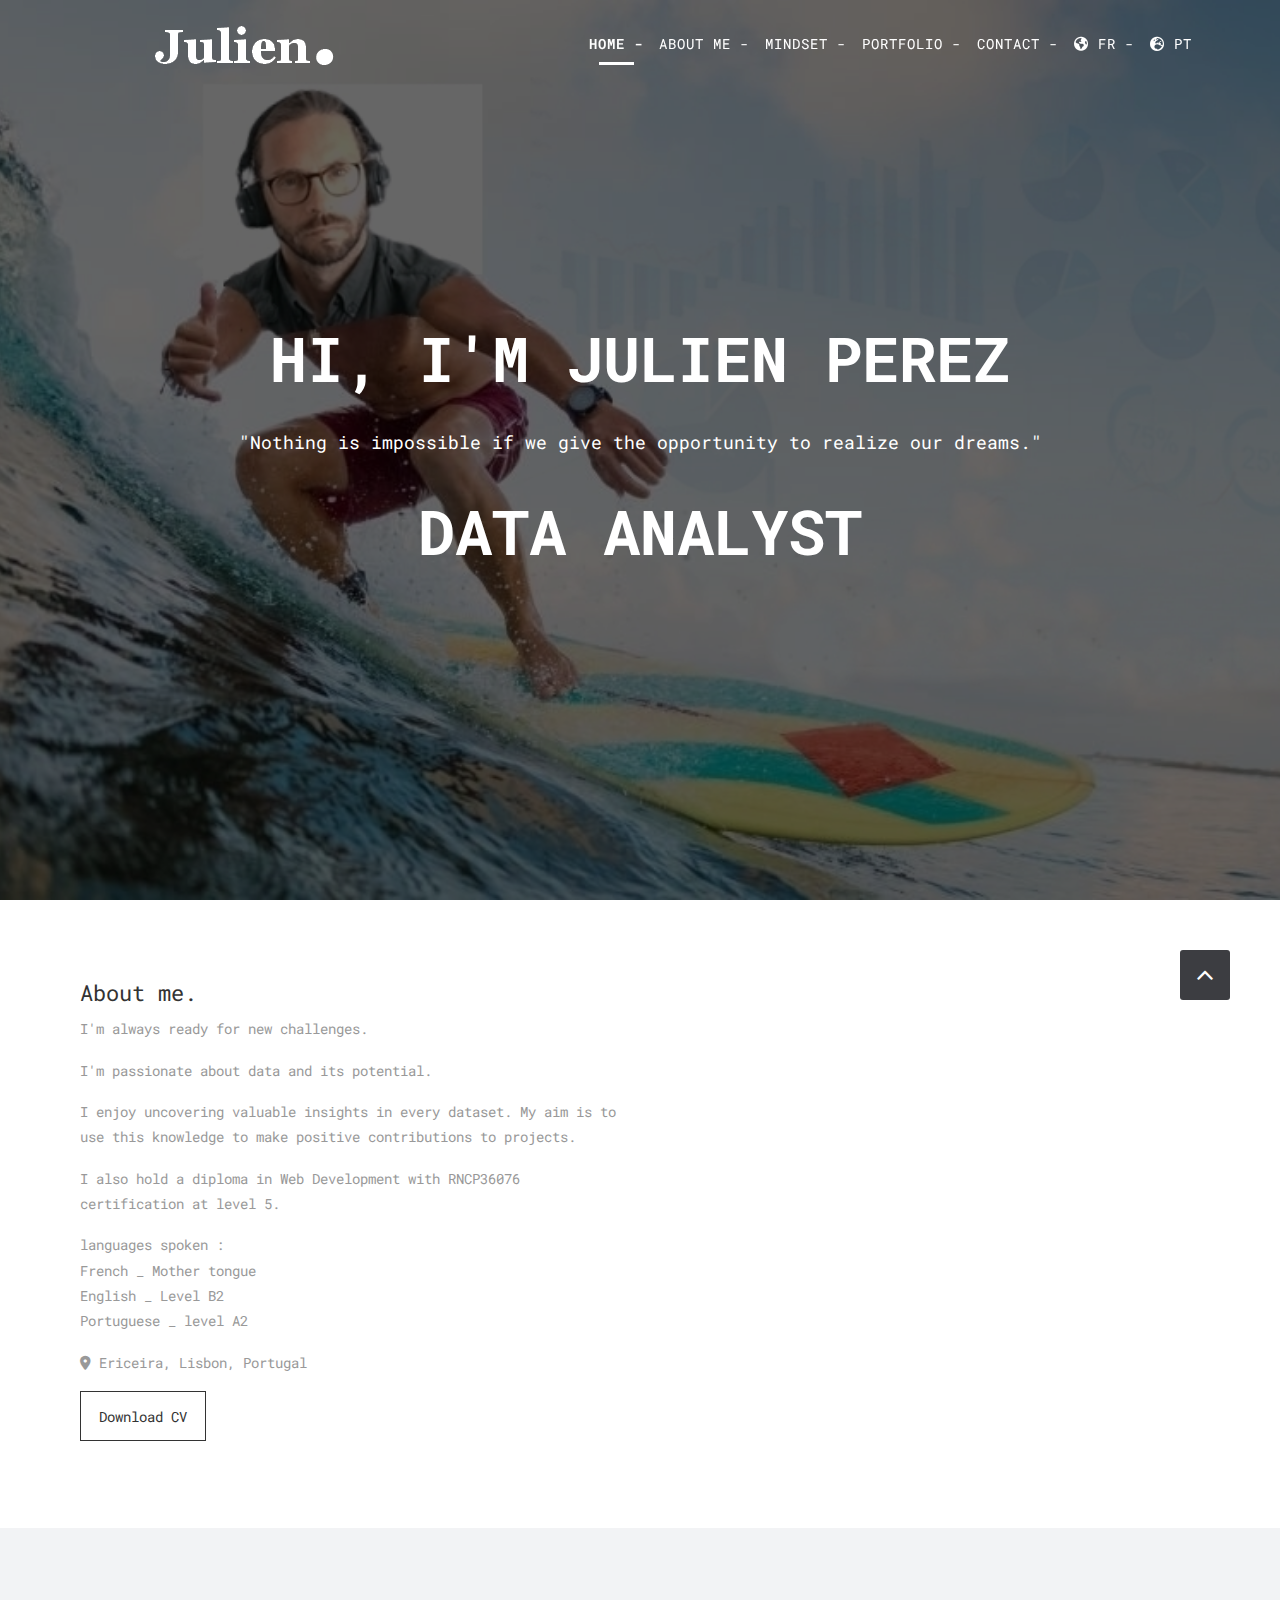
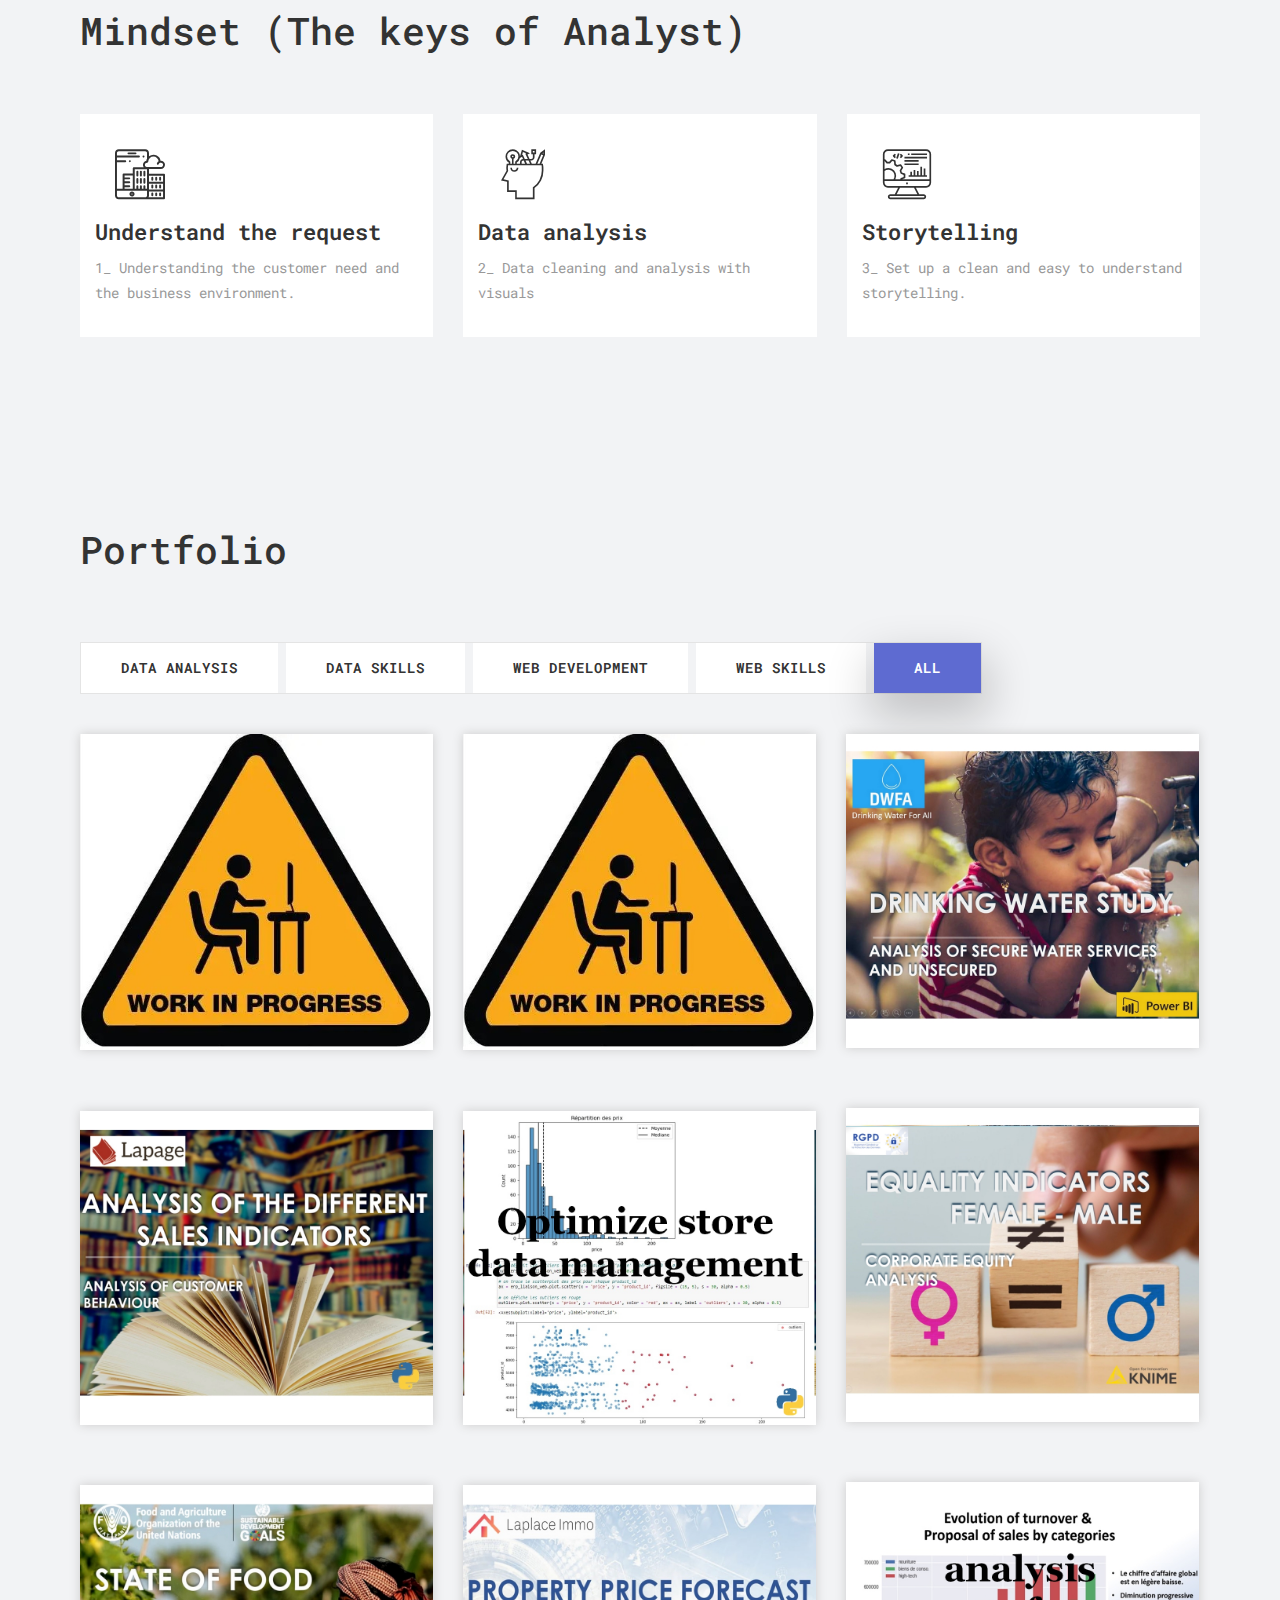
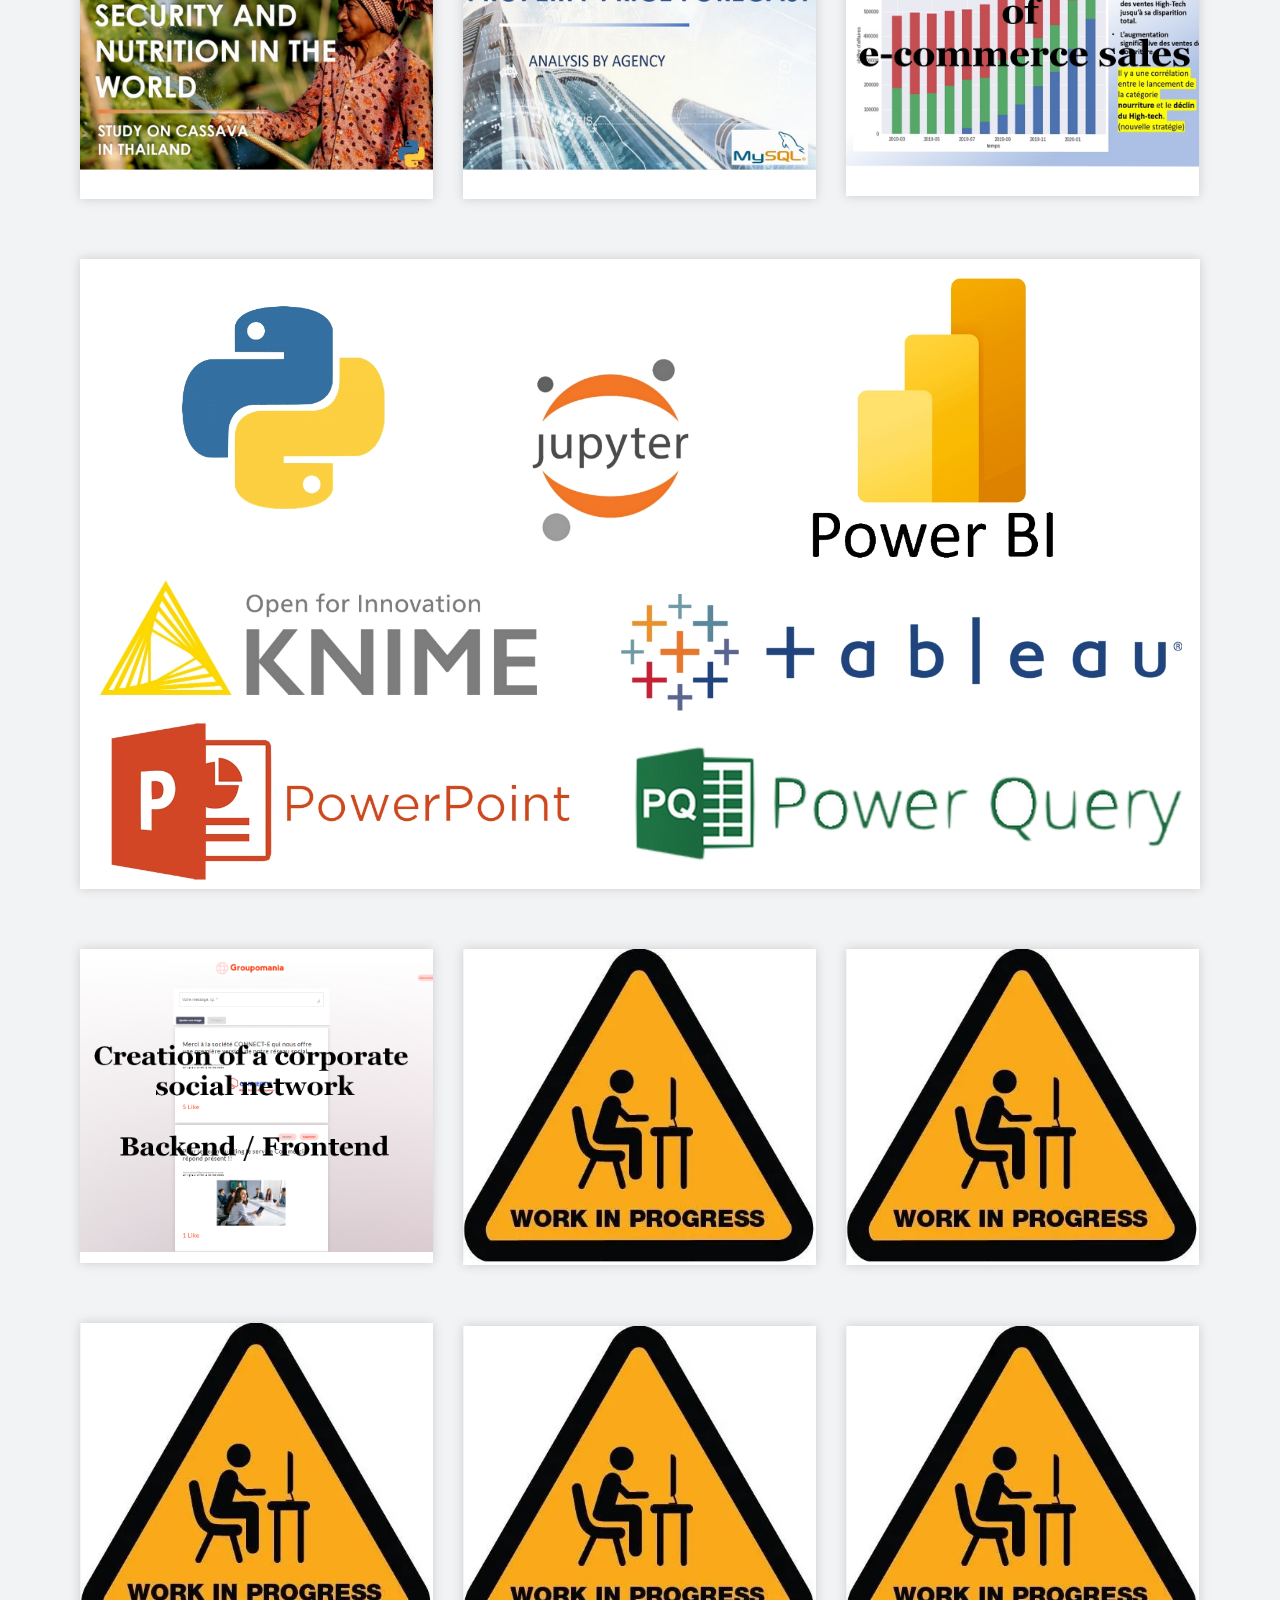
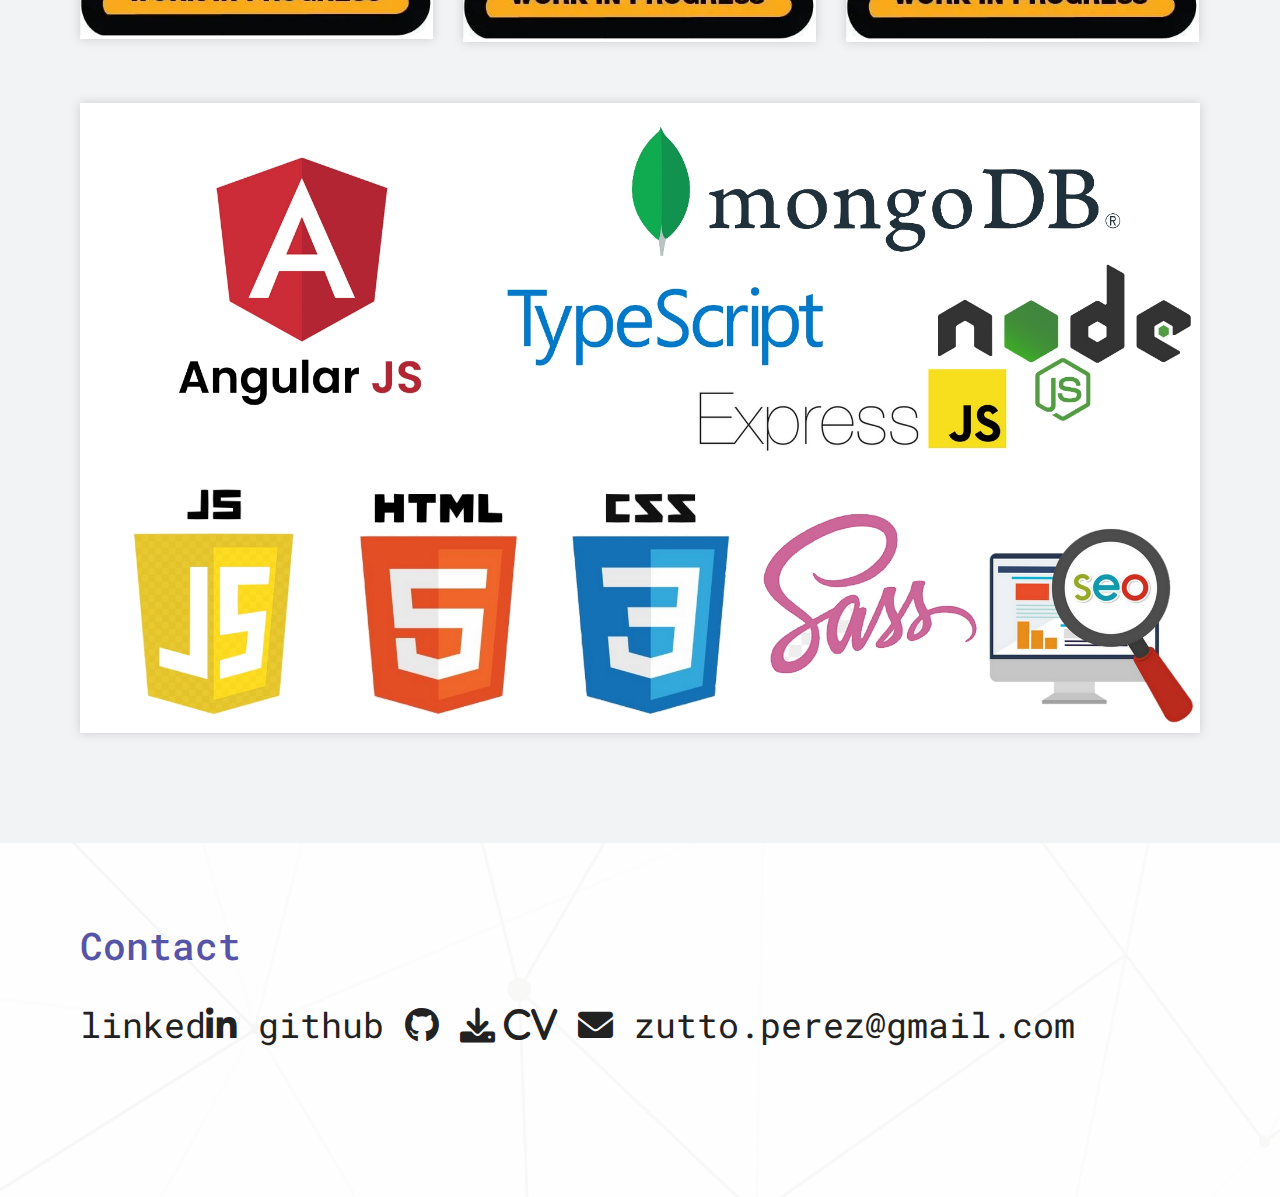
==== indexENG.html @ 844e8c1a "add commit" ====
<!DOCTYPE html>
<html lang="en">

    <!-- Basic -->
    <meta charset="utf-8">
    <meta http-equiv="X-UA-Compatible" content="IE=edge">   
   
    <!-- Mobile Metas -->
    <meta name="viewport" content="width=device-width, minimum-scale=1.0, maximum-scale=1.0, user-scalable=no">
 
     <!-- Site Metas -->
    <title>Julien Perez</title>  
    <meta name="keywords" content="">
    <meta name="description" content="">
    <meta name="author" content="">

    <!-- Site Icons -->
    <link rel="shortcut icon" href="images/favicon.jpg" type="image/x-icon" />
    <link rel="apple-touch-icon" href="images/apple-touch-icon.png">
	    <!---Font Awesome--->
		<link
		rel="stylesheet"
		href="https://cdnjs.cloudflare.com/ajax/libs/font-awesome/6.0.0/css/all.min.css"
	  />

    <!-- Bootstrap CSS -->
    <link rel="stylesheet" href="css/bootstrap.min.css">
    <!-- Site CSS -->
    <link rel="stylesheet" href="style.css">
    <!-- Responsive CSS -->
    <link rel="stylesheet" href="css/responsive.css">
    <!-- Custom CSS -->
    <link rel="stylesheet" href="css/custom.css">
	<script src="js/modernizr.js"></script> <!-- Modernizr -->

    <!--[if lt IE 9]>
      <script src="https://oss.maxcdn.com/libs/html5shiv/3.7.0/html5shiv.js"></script>
      <script src="https://oss.maxcdn.com/libs/respond.js/1.4.2/respond.min.js"></script>
    <![endif]-->

</head>
<body id="page-top" class="politics_version">

    <!-- LOADER -->
    <div id="preloader">
        <div id="main-ld">
			<div id="loader"></div>  
		</div>
    </div><!-- end loader -->
    <!-- END LOADER -->
	
    <!-- Navigation -->
    <nav class="navbar navbar-expand-lg navbar-dark fixed-top" id="mainNav">
      <div class="container">
        <a class="navbar-brand js-scroll-trigger" href="#page-top">
			<img class="img-fluid" src="images/logo.png" alt="" />
		</a>
        <button class="navbar-toggler navbar-toggler-right" type="button" data-toggle="collapse" data-target="#navbarResponsive" aria-controls="navbarResponsive" aria-expanded="false" aria-label="Toggle navigation">
          Menu
          <i class="fa fa-bars"></i>
        </button>
        <div class="collapse navbar-collapse" id="navbarResponsive">
          <ul class="navbar-nav text-uppercase ml-auto">
            <li class="nav-item">
              <a class="nav-link js-scroll-trigger active" href="#home">Home - </a>
            </li>
            <li class="nav-item">
              <a class="nav-link js-scroll-trigger" href="#about">About me - </a>
            </li>
            <li class="nav-item">
              <a class="nav-link js-scroll-trigger" href="#services">Mindset - </a>
            </li>
            <li class="nav-item">
              <a class="nav-link js-scroll-trigger" href="#portfolio">Portfolio - </a>
            </li>
			<li class="nav-item">
              <a class="nav-link js-scroll-trigger" href="#contact">Contact - </a>
            </li>
			<li class="nav-item">
				<a class="nav-link js-scroll-trigger" href="index.html"><i class="fa-solid fa-earth-americas"></i> FR - </a>
			  </li>
			  <li class="nav-item">
				<a class="nav-link js-scroll-trigger" href="indexPT.html"><i class="fa-solid fa-earth-europe"></i> PT</a>
			  </li>
          </ul>
        </div>
      </div>
    </nav>
	
	<section id="home" class="main-banner parallaxie" style="background: url('uploads/hero-bgc.jpg')">
		<div class="heading">
			<h1>hi, i'm Julien Perez</h1>
			<p>"Nothing is impossible if we give the opportunity to realize our dreams."</p>
			<h1>
				<span>Data analyst </span>
				</span>
			</h1>
		</div>
	</section>

    <div id="about" class="section wb">
        <div class="container">
            <div class="row">
                <div class="col-md-6">
                    <div class="message-box">                        
                        <h2>About me.</h2>
                        <p> I'm always ready for new challenges. </p>
						<p>I'm passionate about data and its potential. </p>I enjoy uncovering valuable insights in every dataset. My aim is to use this knowledge to make positive contributions to projects.<p>
							<p>I also hold a diploma in Web Development with RNCP36076 certification at level 5.</p>
						
							<ul>
								<li>languages spoken : </li>
								<li>French  _ Mother tongue</li>
								<li>English   _ Level B2</li>
								<li>Portuguese _ level A2</li>
								<p>
								<li>
									<i class="fas fa-map-marker-alt"></i> Ericeira, Lisbon, Portugal</li></p>
							</ul>
								</p>

                        <a href="#" class="sim-btn btn-hover-new" data-text="Download CV"><span>Download CV</span></a>
                    </div><!-- end messagebox -->
                </div><!-- end col -->

                <div class="col-md-6">
                    <div class="right-box-pro wow fadeIn">
                        <img src="uploads/wl5.jpg" alt="" class="img-fluid img-rounded">
                    </div><!-- end media -->
                </div><!-- end col -->
            </div><!-- end row -->
        </div><!-- end container -->
    </div><!-- end section -->
	
    <div id="services" class="section lb">
        <div class="container">
            <div class="section-title text-left">
                <h3>Mindset (The keys of Analyst)</h3>
               <!--  <p>1_ Understand the customer need, 2_  Analyze the data, 3_ Creat a simple storytelling understanding.</p>-->
            </div><!-- end title -->

            <div class="row">
				<div class="col-md-4">
                    <div class="services-inner-box">
						<div class="ser-icon">
							<i class="flaticon-development"></i>
						</div>
						<h2>Understand the request</h2>
						<p>1_ Understanding the customer need and the business environment.</p>
					</div>
                </div><!-- end col -->
                <div class="col-md-4">
                    <div class="services-inner-box">
						<div class="ser-icon">
							<i class="flaticon-idea-1"></i>
						</div>
						<h2>Data analysis</h2>
						<p>2_ Data cleaning and analysis with visuals</p>
					</div>
                </div><!-- end col -->
				<div class="col-md-4">
                    <div class="services-inner-box">
						<div class="ser-icon">
							<i class="flaticon-seo"></i>
						</div>
						<h2>Storytelling</h2>
						<p>3_ Set up a clean and easy to understand storytelling.</p>
					</div>
                </div><!-- end col -->
            </div><!-- end row -->
        </div><!-- end container -->
    </div><!-- end section -->

    	<div id="portfolio" class="section lb">
		<div class="container">
			<div class="section-title text-left">
                <h3>Portfolio</h3>
                <!--<p>I present you my projects.</p>-->
            </div><!-- end title -->
			
			<div class="gallery-menu row">
				<div class="col-md-12">
					<div class="button-group filter-button-group text-left">
						<button  data-filter=".gal_a">Data analysis</button>
						<button clas data-filter=".gal_as">Data Skills</button>
						<button data-filter=".gal_b">Web Development</button>
						<button data-filter=".gal_bs">Web Skills</button>
						<button class="active"data-filter="*">All</button>
					</div>
				</div>
			</div>
			
			<div class="gallery-list row">
				<div class="col-md-4 col-sm-6 gallery-grid gal_a">
					<div class="gallery-single fix">
						<img src="uploads/work_in_progress.jpg" class="img-fluid" alt="Image">
						<div class="img-overlay">
							<a href="uploads/work_in_progress.jpg" target="_blank"></a>
						</div>
					</div>
				</div>
				<div class="col-md-4 col-sm-6 gallery-grid gal_a">
					<div class="gallery-single fix">
						<img src="uploads/work_in_progress.jpg" class="img-fluid" alt="Image">
						<div class="img-overlay">
							<a href="uploads/work_in_progress.jpg" target="_blank"></a>
						</div>
					</div>
				</div>
				<div class="col-md-4 col-sm-6 gallery-grid gal_a">
					<div class="gallery-single fix">
						<a href="https://github.com/zuttokan/POWER_BI_DWFA" target="_blank">
							<img src="uploads/gallery_img-01.jpg" class="img-fluid" alt="Image">
						<div class="img-overlay">
						</div>
					</a>
					</div>
				</div>
				
				<div class="col-md-4 col-sm-6 gallery-grid gal_a">
					<div class="gallery-single fix">
						<a href="https://github.com/zuttokan/Data_KNIME" target="_blank">
							<img src="uploads/gallery_img-02.jpg" class="img-fluid" alt="Image">
						<div class="img-overlay">
						</div>
					</a>
					</div>
				</div>
				
				<div class="col-md-4 col-sm-6 gallery-grid gal_a">
					<div class="gallery-single fix">
						<a href="https://github.com/zuttokan/Data_Lapage" target="_blank">
							<img src="uploads/gallery_img-03.jpg" class="img-fluid" alt="Image">
						<div class="img-overlay">
						</div>
					</a>
					</div>
				</div>
				
				<div class="col-md-4 col-sm-6 gallery-grid gal_a">
					<div class="gallery-single fix">
						<a href="https://github.com/zuttokan/Data_bottleneck" target="_blank">
						<img src="uploads/gallery_img-04.jpg" class="img-fluid" alt="Image">
						<div class="img-overlay">
							</div>
						</a>
					</div>
				</div>
				
				<div class="col-md-4 col-sm-6 gallery-grid gal_a">
					<div class="gallery-single fix">
						<a href="https://github.com/zuttokan?tab=repositories" target="_blank">
						<img src="uploads/gallery_img-07.jpg" class="img-fluid" alt="Image">
						<div class="img-overlay">
						</div></a>
					</div>
				</div>
				
				<div class="col-md-4 col-sm-6 gallery-grid gal_a">
					<div class="gallery-single fix">
						<a href="https://github.com/zuttokan/Data_FAO" target="_blank">
						<img src="uploads/gallery_img-05.jpg" class="img-fluid" alt="Image">
						<div class="img-overlay">
						</div></a>
					</div>
				</div>
								<div class="col-md-4 col-sm-6 gallery-grid gal_a">
					<div class="gallery-single fix">
						<a href="https://github.com/zuttokan/SQL_Immobiliers" target="_blank">
						<img src="uploads/gallery_img-06.jpg" class="img-fluid" alt="Image">
						<div class="img-overlay">
							</div>
						</a>
					</div>
				</div>
				<!-- Datas kills -->
				<div class=" gallery-grid gal_as">
					<div class="gallery-single fix">
						<img src="uploads/test logos.jpg" class="img-fluid" alt="Image">
					</div>
				</div>

                 <!-- Web Dev  -->
				<div class="col-md-4 col-sm-6 gallery-grid gal_b">
					<div class="gallery-single fix">
						<a href="https://github.com/zuttokan/Backend_Frontend_Groupomania" target="_blank">
						<img src="uploads/dev6img.png" class="img-fluid" alt="Image">
						<div class="img-overlay">
						</div></a>
					</div>
				</div>
				<div class="col-md-4 col-sm-6 gallery-grid gal_b">
					<div class="gallery-single fix">
						<a href="https://github.com/zuttokan/Backend_Frontend_Groupomania" target="_blank">
						<img src="uploads/work_in_progress.jpg" class="img-fluid" alt="Image">
						<div class="img-overlay">
						</div></a>
					</div>
				</div>
				<div class="col-md-4 col-sm-6 gallery-grid gal_b">
					<div class="gallery-single fix">
						<a href="uploads/work_in_progress.jpg" target="_blank">
						<img src="uploads/work_in_progress.jpg" class="img-fluid" alt="Image">
						<div class="img-overlay">
						</div></a>
					</div>
				</div>
				<div class="col-md-4 col-sm-6 gallery-grid gal_b">
					<div class="gallery-single fix">
						<a href="uploads/work_in_progress.jpg" target="_blank">
						<img src="uploads/work_in_progress.jpg" class="img-fluid" alt="Image">
						<div class="img-overlay">

						</div></a>
					</div>
				</div>
				<div class="col-md-4 col-sm-6 gallery-grid gal_b">
					<div class="gallery-single fix">
						<a href="uploads/work_in_progress.jpg" target="_blank">
						<img src="uploads/work_in_progress.jpg" class="img-fluid" alt="Image">
						<div class="img-overlay">
						</div></a>
					</div>
				</div>
				<div class="col-md-4 col-sm-6 gallery-grid gal_b">
					<div class="gallery-single fix">
						<a href="uploads/work_in_progress.jpg" target="_blank">
						<img src="uploads/work_in_progress.jpg" class="img-fluid" alt="Image">
						<div class="img-overlay">
						</div></a>
					</div>
				</div>
				<!-- Datas kills -->
				<div class="gallery-grid gal_bs">
					<div class="gallery-single fix">
						<img src="uploads/test logos web.jpg" class="img-fluid" alt="Image">
					</div>
				</div>
			</div>
			</div>
		</div>
	</div>

    <div id="contact" class="section db">
        <div class="container">
            <div class="section-title text-left">
                <h3>Contact</h3>
				<div class="link_contact">
                <a href="https://www.linkedin.com/in/julien-perez-06a34a9a/" target="_blank">linked<i class="fa-brands fa-linkedin"> </i>
						<a href="https://github.com/zuttokan?tab=repositories" target="_blank">github <i class="fa-brands fa-github"></i></a>
						<a href="#">	
						<i class="fa-solid fa-download"> CV    </i></a>
						<a href="mailto:zutto.perez@gmail.com" target="_blank"><i class="fa-solid fa-envelope"></i> zutto.perez@gmail.com</a>
						
					</div>
            </div><!-- end title -->
        </div><!-- end container -->
    </div><!-- end section -->

    

    <a href="#" id="scroll-to-top" class="dmtop global-radius"><i class="fa fa-angle-up"></i></a>

    <!-- ALL JS FILES -->
    <script src="js/all.js"></script>
	<!-- Camera Slider -->
	<script src="js/jquery.mobile.customized.min.js"></script>
	<script src="js/jquery.easing.1.3.js"></script> 
	<script src="js/parallaxie.js"></script>
	<script src="js/headline.js"></script>
	<!-- Contact form JavaScript -->
    <script src="js/jqBootstrapValidation.js"></script>
    <script src="js/contact_me.js"></script>
    <!-- ALL PLUGINS -->
    <script src="js/custom.js"></script>
    <script src="js/jquery.vide.js"></script>

</body>
</html>
---- style.css ----
/*------------------------------------------------------------------
    Version: 1.0
-------------------------------------------------------------------*/

/*------------------------------------------------------------------
    IMPORT FONTS
-------------------------------------------------------------------*/

@import url('https://fonts.googleapis.com/css?family=Roboto+Mono:300,400,500,700');

/*------------------------------------------------------------------
    IMPORT FILES
-------------------------------------------------------------------*/

@import url(css/animate.css);
@import url(css/camera.css);
@import url(css/flaticon.css);
@import url(css/prettyPhoto.css);
@import url(css/owl.carousel.css);
@import url(css/font-awesome.min.css);

/*------------------------------------------------------------------
    SKELETON
-------------------------------------------------------------------*/

body {
    color: #999999;
    font-size: 14px;
    font-family: 'Roboto Mono', monospace;
    line-height: 1.80857;
}

html, body{
	height: 100%;
}

body.demos .section {
    background: url(images/bg.png) repeat top center #f2f3f5;
}

body.demos .section-title img {
    max-width: 280px;
    display: block;
    margin: 10px auto;
}

body.demos .service-widget h3 {
    border-bottom: 1px solid #ededed;
    font-size: 18px;
    padding: 20px 0;
    background-color: #ffffff;
}

body.demos .service-widget {
    margin: 0 0 30px;
    padding: 30px;
    background-color: #fff
}

body.demos .container-fluid {
    max-width: 1080px
}

a {
    color: #1f1f1f;
    text-decoration: none !important;
    outline: none !important;
    -webkit-transition: all .3s ease-in-out;
    -moz-transition: all .3s ease-in-out;
    -ms-transition: all .3s ease-in-out;
    -o-transition: all .3s ease-in-out;
    transition: all .3s ease-in-out;
}

h1,
h2,
h3,
h4,
h5,
h6 {
    letter-spacing: 0;
    font-weight: normal;
    position: relative;
    padding: 0 0 10px 0;
    font-weight: normal;
    line-height: 120% !important;
    color: #333333;
    margin: 0
}

h1 {
    font-size: 24px
}

h2 {
    font-size: 22px
}

h3 {
    font-size: 18px
}

h4 {
    font-size: 16px
}

h5 {
    font-size: 14px
}

h6 {
    font-size: 13px
}

h1 a,
h2 a,
h3 a,
h4 a,
h5 a,
h6 a {
    color: #212121;
    text-decoration: none!important;
    opacity: 1
}

h1 a:hover,
h2 a:hover,
h3 a:hover,
h4 a:hover,
h5 a:hover,
h6 a:hover {
    opacity: .8
}

a {
    color: #222222;
    text-decoration: none;
    outline: none;
}

a,
.btn {
    text-decoration: none !important;
    outline: none !important;
    -webkit-transition: all .3s ease-in-out;
    -moz-transition: all .3s ease-in-out;
    -ms-transition: all .3s ease-in-out;
    -o-transition: all .3s ease-in-out;
    transition: all .3s ease-in-out;
}

.btn-custom {
    margin-top: 20px;
    background-color: transparent !important;
    border: 2px solid #ddd;
    padding: 12px 40px;
    font-size: 16px;
}

.lead {
    font-size: 18px;
    line-height: 30px;
    color: #767676;
    margin: 0;
    padding: 0;
}

blockquote {
    margin: 20px 0 20px;
    padding: 30px;
}

ul, li, ol{
	margin: 0px;
	list-style: none;
	padding: 0px;
}


/*------------------------------------------------------------------
    WP CORE
-------------------------------------------------------------------*/

.first {
    clear: both
}

.last {
    margin-right: 0
}

.alignnone {
    margin: 5px 20px 20px 0;
}

.aligncenter,
div.aligncenter {
    display: block;
    margin: 5px auto 5px auto;
}

.alignright {
    float: right;
    margin: 10px 0 20px 20px;
}

.alignleft {
    float: left;
    margin: 10px 20px 20px 0;
}

a img.alignright {
    float: right;
    margin: 10px 0 20px 20px;
}

a img.alignnone {
    margin: 10px 20px 20px 0;
}

a img.alignleft {
    float: left;
    margin: 10px 20px 20px 0;
}

a img.aligncenter {
    display: block;
    margin-left: auto;
    margin-right: auto
}

.wp-caption {
    background: #fff;
    border: 1px solid #f0f0f0;
    max-width: 96%;
    /* Image does not overflow the content area */
    padding: 5px 3px 10px;
    text-align: center;
}

.wp-caption.alignnone {
    margin: 5px 20px 20px 0;
}

.wp-caption.alignleft {
    margin: 5px 20px 20px 0;
}

.wp-caption.alignright {
    margin: 5px 0 20px 20px;
}

.wp-caption img {
    border: 0 none;
    height: auto;
    margin: 0;
    max-width: 98.5%;
    padding: 0;
    width: auto;
}

.wp-caption p.wp-caption-text {
    font-size: 11px;
    line-height: 17px;
    margin: 0;
    padding: 0 4px 5px;
}


/* Text meant only for screen readers. */

.screen-reader-text {
    clip: rect(1px, 1px, 1px, 1px);
    position: absolute !important;
    height: 1px;
    width: 1px;
    overflow: hidden;
}

.screen-reader-text:focus {
    background-color: #f1f1f1;
    border-radius: 3px;
    box-shadow: 0 0 2px 2px rgba(0, 0, 0, 0.6);
    clip: auto !important;
    color: #21759b;
    display: block;
    font-size: 14px;
    font-size: 0.875rem;
    font-weight: bold;
    height: auto;
    left: 5px;
    line-height: normal;
    padding: 15px 23px 14px;
    text-decoration: none;
    top: 5px;
    width: auto;
    z-index: 100000;
    /* Above WP toolbar. */
}


/*------------------------------------------------------------------
    HEADER
-------------------------------------------------------------------*/

.navbar-dark{
	
}

.navbar-dark .navbar-nav .nav-link{
	color: #ffffff;
	letter-spacing: 1px;
	font-size: 14px;
	position: relative;
}
.navbar-dark .navbar-nav .nav-link:hover{
	color: #ffffff;
}
.navbar-dark .navbar-nav .nav-link.active{
	font-weight: 600;
}
.navbar-dark .navbar-nav .nav-link::after {
    content: '';
    width: 0;
    height: 3px;
    background: #ffffff;
    position: absolute;
    bottom: 0;
    left: 0;
	right: 0;
	text-align: center;
	margin: 0 auto;
    border-radius: 0px;
    -webkit-transition: all .5s;
    transition: all .5s;
    z-index: -1;
}
.navbar-dark .navbar-nav .nav-link.active::after {
	width: 50%;
}

/*------------------------------------------------------------------
    SECTIONS
-------------------------------------------------------------------*/

.main-banner{
	height: 100%;
	position: relative;
}

.main-banner{
	display: table;
    width: 100%;
	text-align: center;
}
.main-banner::after {
    content: " ";
    position: absolute;
    top: 0;
    bottom: 0;
    left: 0;
    right: 0;
    background-color: #000;
    z-index: 0;
    opacity: .6;
}
.heading{
	color: #fff;
	display: table-cell;
	vertical-align: middle;
	position: relative;
	z-index: 1;
}
.heading h1{
	color: #ffffff;
	font-weight: 700;
	font-size: 62px;
	text-transform: uppercase;
}
.heading p{
	font-size: 18px;
	padding: 20px 0px;
}

.heading h3{
	color: ffffff;
}

.cd-words-wrapper {
  display: inline-block;
  position: relative;
  text-align: left;
}
.cd-words-wrapper b {
  display: inline-block;
  position: absolute;
  white-space: nowrap;
  left: 0;
  top: 0;
}
.cd-words-wrapper b.is-visible {
  position: relative;
}
.no-js .cd-words-wrapper b {
  opacity: 0;
}
.no-js .cd-words-wrapper b.is-visible {
  opacity: 1;
}

/* -------------------------------- 

xclip 

-------------------------------- */
.cd-headline.clip span {
  display: inline-block;
  padding: .2em 0;
  color: #ffffff;
  font-size: 30px;
}
.cd-headline.clip span b{
	text-transform: uppercase;
}
.cd-headline.clip .cd-words-wrapper {
  overflow: hidden;
  vertical-align: top;
}
.cd-headline.clip .cd-words-wrapper::after {
  /* line */
  content: '';
  position: absolute;
  top: 0;
  right: 0;
  width: 2px;
  height: 100%;
  background-color: #aebcb9;
}
.cd-headline.clip b {
  opacity: 0;
}
.cd-headline.clip b.is-visible {
  opacity: 1;
}


#mainNav.navbar-shrink {
    padding-top: 10px;
    padding-bottom: 10px;
    background-color: #5e6bd1;
}

#clouds{
	margin-top: -5%;
	position: relative;
	z-index: 1;
}
#clouds path {
    fill: #ffffff;
    bottom: -10px;
    overflow: hidden;
    stroke: #ffffff;
}

.section {
    display: block;
    position: relative;
    overflow: hidden;
    padding: 70px 0;
}

.noover {
    overflow: visible;
}

.noover .btn-dark {
    border: 0 !important;
}

.nopad {
    padding: 0;
}

.nopadtop {
    padding-top: 0;
}

.section.wb {
    background-color: #ffffff;
}

.section.lb {
    background-color: #f2f3f5;
}

.section.db {
    background-color: #111111;
}

.section.color1 {
    background-color: #448AFF;
}

.first-section {
    display: block;
    position: relative;
    overflow: hidden;
    padding: 16em 0 13em;
}

.first-section h2 {
    color: #ffffff;
    font-size: 68px;
    font-weight: 300;
    text-transform: capitalize;
    display: block;
    margin: 0;
    padding: 0 0 30px;
    position: relative;
}

.first-section .lead {
    font-size: 21px;
    font-weight: 300;
    padding: 0 0 40px;
    margin: 0;
    line-height: inherit;
    color: #ffffff;
}

.macbookright {
    width: 980px;
    position: absolute;
    right: -15%;
    bottom: -6%;
}

.section-title {
    display: block;
    position: relative;
    margin-bottom: 60px;
}

.section-title p {
    color: #999;
    font-weight: 400;
    font-size: 18px;
    line-height: 33px;
    margin: 0;
}

.section-title h3 {
    font-size: 38px;
    font-weight: 500;
    line-height: 62px;
    margin: 0 0 25px;
    padding: 0;
    text-transform: none;
}

.section.colorsection p,
.section.colorsection h3,
.section.db h3 {
    color: #5654a7;
}



.btn-hover-new{
	color: #333333;
	-webkit-transition: all 0.5s;
	-moz-transition: all 0.5s;
	-o-transition: all 0.5s;
	transition: all 0.5s;
	position: relative;
	border: 1px solid #333333;
	overflow: hidden;
	padding: 0px 18px;
	display: inline-block;
}

.sim-btn{
	line-height: 50px;
	height: 50px;
	text-align: center;
	margin-right: auto;
	margin-left: auto;
	margin-top: 0px;
	cursor: pointer;
}

.btn-hover-new::after {
    content: attr(data-text);
    position: absolute;
    width: 100%;
    height: 100%;
    top: 0;
    left: 0;
    opacity: 0;
    -webkit-transform: translate(-30%, 0);
    transform: translate(-30%, 0);
    -webkit-transition: all 0.3s;
    -moz-transition: all 0.3s;
    -o-transition: all 0.3s;
    transition: all 0.3s;
}

.btn-hover-new span {
    -webkit-transition: all 0.3s;
    -moz-transition: all 0.3s;
    -o-transition: all 0.3s;
    transition: all 0.3s;
}

.btn-hover-new:hover{
	color: #ffffff;
	background-color: #333333;
}
.btn-hover-new:hover > span {
    opacity: 0;
    -webkit-transform: translate(0px,40px);
    transform: translate(0px,40px);
}
.btn-hover-new:hover::after {
    opacity: 1;
    -webkit-transform: translate(0, 0);
    transform: translate(0, 0);
}








.services-inner-box{
	padding: 15px;
	background: #ffffff;
	margin-bottom: 30px;
}
.ser-icon{
	width: 90px;
	height: 90px;
	text-align: center;
	line-height: 90px;
}
.ser-icon i{
	font-size: 50px;
	color: #333333;
}
.services-inner-box h2{
	font-size: 22px;
	font-weight: 600;
}


/*------------------------------------------------------------------
    PORTFOLIO
-------------------------------------------------------------------*/

.item-h2,
.item-h1 {
    height: 100% !important;
    height: auto !important;
}

.isotope-item {
    z-index: 2;
    padding: 0;
}

.isotope-hidden.isotope-item {
    pointer-events: none;
    z-index: 1;
}

.isotope,
.isotope .isotope-item {
    /* change duration value to whatever you like */
    -webkit-transition-duration: 0.8s;
    -moz-transition-duration: 0.8s;
    transition-duration: 0.8s;
}

.isotope {
    -webkit-transition-property: height, width;
    -moz-transition-property: height, width;
    transition-property: height, width;
}

.isotope .isotope-item {
    -webkit-transition-property: -webkit-transform, opacity;
    -moz-transition-property: -moz-transform, opacity;
    transition-property: transform, opacity;
}

.portfolio-filter ul {
    padding: 0;
    z-index: 2;
    display: block;
    position: relative;
    margin: 0;
}

.portfolio-filter ul li {
    border-radius: 0;
    display: inline-block;
    margin: 0 5px 0 0;
    text-decoration: none;
    text-transform: uppercase;
    vertical-align: middle;
}

.portfolio-filter ul li:last-child:after {
    content: "";
}

.portfolio-filter ul li .btn-dark {
    box-shadow: none;
    background-color: transparent;
    border: 1px solid #e6e7e6 !important;
    color: #1f1f1f;
    font-weight: 400;
    font-size: 13px;
    padding: 10px 30px;
}

.da-thumbs {
    list-style: none;
    position: relative;
    padding: 0;
}

.da-thumbs .pitem {
    margin: 0;
    padding: 15px;
    position: relative;
}

.da-thumbs .pitem a,
.da-thumbs .pitem a img {
    display: block;
    position: relative;
}

.da-thumbs .pitem a {
    overflow: hidden;
}

.da-thumbs .pitem a div {
    position: absolute;
    background-color: rgba(0, 0, 0, 0.8);
    width: 100%;
    height: 100%;
}

.da-thumbs .pitem a div h3 {
    display: block;
    color: #ffffff;
    font-size: 20px;
    padding: 30px 15px;
    text-transform: capitalize;
    font-weight: normal;
}

.da-thumbs .pitem a div h3 small {
    display: block;
    color: #ffffff;
    margin-top: 5px;
    font-size: 13px;
    font-weight: 300;
}

.da-thumbs .pitem a div i {
    background-color: #1f1f1f;
    position: absolute;
    color: #ffffff !important;
    bottom: 0;
    font-size: 15px;
    z-index: 12;
    right: 0;
    width: 40px;
    height: 40px;
    line-height: 40px;
    text-align: center;
}



/* Divider Styles */

.divider-wrapper {
    width: 100%;
    box-shadow: 0 5px 14px rgba(0, 0, 0, 0.1);
    height: 540px;
    margin: 0 auto;
    position: relative;
}

.divider-wrapper:hover {
    cursor: none;
}

.divider-bar {
    position: absolute;
    width: 10px;
    left: 50%;
    top: -10px;
    bottom: -15px;
}

.design-wrapper {
    overflow: hidden;
    position: absolute;
    top: 0;
    left: 0;
    right: 0;
    bottom: 0;
    -webkit-transform: translateX(50%);
    transform: translateX(50%);
}

.design-image {
    display: block;
    width: 100%;
    height: 100%;
    position: relative;
    -webkit-transform: translateX(-50%);
    transform: translateX(-50%);
    background: url("uploads/design.jpg") no-repeat;
}

.filter-button-group{
	border: 1px solid #e4e4e4;
	border-radius: 0px;
	margin: 10px 0px;
	display: inline-block;
}

.filter-button-group button.active{
	background: #5e6bd1;
	color: #fff;
	box-shadow: 2px 20px 45px 5px rgba(0,0,0,.2);	
}

.filter-button-group button{
	color: #333;
	letter-spacing: 1px;
	text-transform: uppercase;
	font-weight: 600;
	font-size: 14px;
	cursor: pointer;
	background: #fff;
	padding: 12px 40px;
	border: none;
	border-radius: 0px;
}


.gallery-single{
	margin: 30px 15px;;
}

.gallery-single {
	position: relative;
	overflow: hidden;
	-webkit-box-shadow: 0 0 10px #ccc;
	box-shadow: 0 0 10px #ccc;
}

.gallery-list .img-overlay {
    position: absolute;
    top: 10px;
    left: 10px;
    right: 10px;
    bottom: 10px;
    background: rgba(229, 227, 227, 0.8);
    color: #35424C;
    opacity: 0;
    -webkit-transition: all .5s;
    transition: all .5s;
    z-index: 2;
    -webkit-transform: translateY(10px);
    transform: translateY(10px);
    cursor: pointer;
}

.gallery-list .gallery-single:hover .img-overlay {
    opacity: 0.5;
    -webkit-transform: translateY(0);
    transform: translateY(0);
}

.gallery-list .gallery-single:hover .img-overlay .hoverbutton{
	opacity: 0;
	top: 50%;
}


.post-box .date{
	display: inline-block;
	position: absolute;
	top: 15px;
	right: 15px;
	background: #333333;
	color: #fff;
	padding: 10px 15px;
	text-align: center;
}

.post-thumb{
	position: relative;
}

.post-box{
	-webkit-box-shadow: 0px 5px 35px 0px rgba(148, 146, 245, 0.15);
	box-shadow: 0px 5px 35px 0px rgba(148, 146, 245, 0.15);
	background: #ffffff;
}

.post-box:hover .post-thumb::before{
	opacity: .6;
	-webkit-transform: translateY(0);
	transform: translateY(0);
}


.post-box .post-thumb::before{
	content: "";
	position: absolute;
	top: 0;
	right: 0;
	bottom: 0;
	left: 0;
	background-color: rgba(51, 51, 51, 0.80);
	opacity: 0;
	-webkit-transition: all .5s;
	transition: all .5s;
	-webkit-transform: translateY(10px);
	transform: translateY(10px);
}

.post-info{
	padding: 0px 15px 40px 15px;
	background: #ffffff;
	text-align: left;
	margin-top: 40px;
}

.post-info p{
	margin: 0px;
}

.post-info h4{
	font-size: 20px;
	font-weight: 700;
}

.post-info ul{
	display: block;
	text-align: center;
	margin-bottom: 15px;
}
.post-info ul li{
	display: inline-block;
	text-align: center;
}


/*------------------------------------------------------------------
    FEATURES
-------------------------------------------------------------------*/

.customwidget h1 {
    font-size: 44px;
    color: #ffffff;
    padding: 15px 0 25px;
    margin: 0;
    line-height: 1 !important;
    font-weight: 300;
}

.customwidget ul {
    padding: 0;
    display: block;
    margin-bottom: 30px;
}

.customwidget li i {
    margin-right: 5px;
}

.customwidget li {
    color: #ffffff;
    margin-right: 10px;
}

.image-center img {
    position: relative;
    margin: 0 0 -208px;
    z-index: 10;
    padding-right: 30px;
    text-align: center;
}

.customwidget p {
    font-style: italic;
    font-size: 18px;
    padding: 0 0 10px;
}

.img-center img {
    width: 100%;
    box-shadow: 0 5px 14px rgba(0, 0, 0, 0.1);
}

.img-center {
    margin: auto;
}

#features li p {
    margin-bottom: 0;
    padding-bottom: 0;
}

#features li {
    display: table;
    width: 100%;
    margin: 35px 0;
    cursor: pointer;
}

.features-left,
.features-right {
    padding: 0 10px;
}

.features-right li:last-child,
.features-left li:last-child {
    margin-bottom: 0px;
    padding-bottom: 0 !important;
}

.features-right li i,
.features-left li i {
    width: 68px;
    height: 68px;
    line-height: 68px;
    display: table;
    border-radius: 50%;
    font-size: 26px;
    background-color: #f2f3f5;
    margin: 0 auto 22px;
    position: relative;
    text-align: center;
    z-index: 55;
    transition: .4s;
    padding: 0;
}

#features i img {
    display: table;
    margin: 0 auto;
}

.features-left li i:before,
.features-right li i:before {
    text-align: center;
}

.features-right li i .ico-current,
.features-left li i .ico-current {
    opacity: 1;
    transition: .4s;
    visibility: visible;
}

.features-right li i .ico-hover,
.features-left li i .ico-hover {
    opacity: 0;
    transition: .4s;
    visibility: hidden;
    top: 19px;
}

.features-right li:hover .ico-current,
.features-left li:hover .ico-current {
    opacity: 0;
    transition: .4s;
    visibility: hidden;
}

.features-right li:hover .ico-hover,
.features-left li:hover .ico-hover {
    opacity: 1;
    transition: .4s;
    visibility: visible;
}

.features-right i {
    float: left;
}

.fr-inner {
    margin-left: 90px;
}

.features-left i {
    float: right;
}

.fl-inner {
    text-align: right;
    margin-right: 90px;
}

#features h4 {
    text-transform: capitalize;
    margin: 0;
    font-size: 19px;
}


/*------------------------------------------------------------------
    CONTACT
-------------------------------------------------------------------*/

.bootstrap-select {
    width: 100% \0;
    /*IE9 and below*/
}

.bootstrap-select > .dropdown-toggle {
    width: 100%;
    padding-right: 25px;
}

.has-error .bootstrap-select .dropdown-toggle,
.error .bootstrap-select .dropdown-toggle {
    border-color: #b94a48;
}

.bootstrap-select.fit-width {
    width: auto !important;
}

.bootstrap-select:not([class*="col-"]):not([class*="form-control"]):not(.input-group-btn) {
    width: 100%;
}

.bootstrap-select .dropdown-toggle:focus {
    outline: thin dotted #333333 !important;
    outline: 5px auto -webkit-focus-ring-color !important;
    outline-offset: -2px;
}

.bootstrap-select.form-control {
    margin-bottom: 0;
    padding: 0;
    border: none;
}

.bootstrap-select.form-control:not([class*="col-"]) {
    width: 100%;
}

.bootstrap-select.form-control.input-group-btn {
    z-index: auto;
}

.bootstrap-select.btn-group:not(.input-group-btn),
.bootstrap-select.btn-group[class*="col-"] {
    float: none;
    display: inline-block;
    margin-left: 0;
}

.bootstrap-select.btn-group.dropdown-menu-right,
.bootstrap-select.btn-group[class*="col-"].dropdown-menu-right,
.row .bootstrap-select.btn-group[class*="col-"].dropdown-menu-right {
    float: right;
}

.form-inline .bootstrap-select.btn-group,
.form-horizontal .bootstrap-select.btn-group,
.form-group .bootstrap-select.btn-group {
    margin-bottom: 0;
}

.form-group-lg .bootstrap-select.btn-group.form-control,
.form-group-sm .bootstrap-select.btn-group.form-control {
    padding: 0;
}

.form-inline .bootstrap-select.btn-group .form-control {
    width: 100%;
}

.bootstrap-select.btn-group.disabled,
.bootstrap-select.btn-group > .disabled {
    cursor: not-allowed;
}

.bootstrap-select.btn-group.disabled:focus,
.bootstrap-select.btn-group > .disabled:focus {
    outline: none !important;
}

.bootstrap-select.btn-group .dropdown-toggle .filter-option {
    display: inline-block;
    overflow: hidden;
    width: 100%;
    text-align: left;
}

.bootstrap-select.btn-group .dropdown-toggle .fa-angle-down {
    position: absolute;
    top: 30% !important;
    right: -5px;
    vertical-align: middle;
}

.bootstrap-select.btn-group[class*="col-"] .dropdown-toggle {
    width: 100%;
}

.bootstrap-select.btn-group .dropdown-menu {
    border: 1px solid #ededed;
    box-shadow: none;
    box-sizing: border-box;
    min-width: 100%;
    padding: 20px 10px;
    z-index: 1035;
}

.dropdown-menu > li > a {
    background-color: transparent !important;
    color: #bcbcbc !important;
    font-size: 15px;
    padding: 10px 20px;
}

.bootstrap-select.btn-group .dropdown-menu.inner {
    position: static;
    float: none;
    border: 0;
    padding: 0;
    margin: 0;
    border-radius: 0;
    -webkit-box-shadow: none;
    box-shadow: none;
}

.bootstrap-select.btn-group .dropdown-menu li {
    position: relative;
}

.bootstrap-select.btn-group .dropdown-menu li.active small {
    color: #fff;
}

.bootstrap-select.btn-group .dropdown-menu li.disabled a {
    cursor: not-allowed;
}

.bootstrap-select.btn-group .dropdown-menu li a {
    cursor: pointer;
}

.bootstrap-select.btn-group .dropdown-menu li a.opt {
    position: relative;
    padding-left: 2.25em;
}

.bootstrap-select.btn-group .dropdown-menu li a span.check-mark {
    display: none;
}

.bootstrap-select.btn-group .dropdown-menu li a span.text {
    display: inline-block;
}

.bootstrap-select.btn-group .dropdown-menu li small {
    padding-left: 0.5em;
}

.bootstrap-select.btn-group .dropdown-menu .notify {
    position: absolute;
    bottom: 5px;
    width: 96%;
    margin: 0 2%;
    min-height: 26px;
    padding: 3px 5px;
    background: #f5f5f5;
    border: 1px solid #e3e3e3;
    -webkit-box-shadow: inset 0 1px 1px rgba(0, 0, 0, 0.05);
    box-shadow: inset 0 1px 1px rgba(0, 0, 0, 0.05);
    pointer-events: none;
    opacity: 0.9;
    -webkit-box-sizing: border-box;
    -moz-box-sizing: border-box;
    box-sizing: border-box;
}

.bootstrap-select.btn-group .no-results {
    padding: 3px;
    background: #f5f5f5;
    margin: 0 5px;
    white-space: nowrap;
}

.bootstrap-select.btn-group.fit-width .dropdown-toggle .filter-option {
    position: static;
}

.bootstrap-select.btn-group.fit-width .dropdown-toggle .caret {
    position: static;
    top: auto;
    margin-top: 4px;
}

.bootstrap-select.btn-group.show-tick .dropdown-menu li.selected a span.check-mark {
    position: absolute;
    display: inline-block;
    right: 15px;
    margin-top: 5px;
}

.bootstrap-select.btn-group.show-tick .dropdown-menu li a span.text {
    margin-right: 34px;
}

.bootstrap-select.show-menu-arrow.open > .dropdown-toggle {
    z-index: 1036;
}

.bootstrap-select.show-menu-arrow .dropdown-toggle:before {
    content: '';
    border-left: 7px solid transparent;
    border-right: 7px solid transparent;
    border-bottom: 7px solid rgba(204, 204, 204, 0.2);
    position: absolute;
    bottom: -4px;
    left: 9px;
    display: none;
}

.bootstrap-select.show-menu-arrow .dropdown-toggle:after {
    content: '';
    border-left: 6px solid transparent;
    border-right: 6px solid transparent;
    border-bottom: 6px solid white;
    position: absolute;
    bottom: -4px;
    left: 10px;
    display: none;
}

.bootstrap-select.show-menu-arrow.dropup .dropdown-toggle:before {
    bottom: auto;
    top: -3px;
    border-top: 7px solid rgba(204, 204, 204, 0.2);
    border-bottom: 0;
}

.bootstrap-select.show-menu-arrow.dropup .dropdown-toggle:after {
    bottom: auto;
    top: -3px;
    border-top: 6px solid white;
    border-bottom: 0;
}

.bootstrap-select.show-menu-arrow.pull-right .dropdown-toggle:before {
    right: 12px;
    left: auto;
}

.bootstrap-select.show-menu-arrow.pull-right .dropdown-toggle:after {
    right: 13px;
    left: auto;
}

.bootstrap-select.show-menu-arrow.open > .dropdown-toggle:before,
.bootstrap-select.show-menu-arrow.open > .dropdown-toggle:after {
    display: block;
}

.bs-searchbox,
.bs-actionsbox,
.bs-donebutton {
    padding: 4px 8px;
}

.bs-actionsbox {
    float: left;
    width: 100%;
    -webkit-box-sizing: border-box;
    -moz-box-sizing: border-box;
    box-sizing: border-box;
}

.bs-actionsbox .btn-group button {
    width: 50%;
}

.bs-donebutton {
    float: left;
    width: 100%;
    -webkit-box-sizing: border-box;
    -moz-box-sizing: border-box;
    box-sizing: border-box;
}

.bs-donebutton .btn-group button {
    width: 100%;
}

.bs-searchbox + .bs-actionsbox {
    padding: 0 8px 4px;
}

.bs-searchbox .form-control {
    margin-bottom: 0;
    width: 100%;
}

select.bs-select-hidden,
select.selectpicker {
    display: none !important;
}

select.mobile-device {
    position: absolute !important;
    top: 0;
    left: 0;
    display: block !important;
    width: 100%;
    height: 100% !important;
    opacity: 0;
}


/*# sourceMappingURL=bootstrap-select.css.map */

.bootstrap-select > .btn {
    background: rgba(0, 0, 0, 0) none repeat scroll 0 0;
    font-size: 15px;
    height: 33px;
    box-shadow: none !important;
    border: 0 !important;
    padding: 0;
    width: 100%;
    color: #bcbcbc !important;
}

.contact_form {
    border: 1px solid #ededed;
    box-shadow: 0 5px 14px rgba(0, 0, 0, 0.1);
    background-color: #f2f3f5;
    padding: 40px 30px;
}

.contact_form .form-control {
    background-color: #333333;
    margin-bottom: 30px;
    border: 1px solid #ebebeb;
    box-sizing: border-box;
    color: #bcbcbc;
    font-size: 16px;
    outline: 0 none;
    padding: 10px 25px;
    height: 55px;
    resize: none;
    box-shadow: none !important;
    width: 100%;
	border-radius: 0px;
}

.contact_form textarea {
    color: #bcbcbc;
    padding: 20px 25px !important;
    height: 160px !important;
}

.contact_form .form-control::-webkit-input-placeholder {
    color: #bcbcbc;
}

.contact_form .form-control::-moz-placeholder {
    opacity: 1;
    color: #bcbcbc;
}

.contact_form .form-control::-ms-input-placeholder {
    color: #bcbcbc;
}

#contact {
    background: url(images/bg.png) no-repeat center center #fcfcfc;
}


#contact .section-title p{
	color: #5d5ca9;
}

.contact_form textarea.form-control{
	min-height: 225px;
}

.form-group{
	position: relative;
}

.help-block{
	position: absolute;
	top: 100%;
	left: 0px;
}
.link_contact{
    font-size: 35px;
}

/*------------------------------------------------------------------
    FOOTER
-------------------------------------------------------------------*/

.cac {
    background-color: #232323;
    -webkit-transition: all .3s ease-in-out;
    -moz-transition: all .3s ease-in-out;
    -ms-transition: all .3s ease-in-out;
    -o-transition: all .3s ease-in-out;
    transition: all .3s ease-in-out;
}

.cac:hover a h3 {
    color: #fff !important;
}

.cac a h3 {
    color: #999;
}

.cac h3 {
    padding: 60px 0;
    margin: 0;
    font-weight: 400;
    font-size: 20px;
    text-transform: capitalize;
    line-height: !important;
}

.footer {
    padding: 90px 0 80px !important;
    color: #999;
    background-color: #1f1f1f;
}

.footer .widget-title {
    position: relative;
    display: block;
    margin-bottom: 30px;
}

.footer .widget-title small {
    color: #999;
    display: block;
    padding: 0 58px;
    text-transform: uppercase;
}

.footer .widget-title h3 {
    color: #fff;
    font-weight: 300;
    font-size: 21px;
    padding: 0;
    margin: 0;
    line-height: 1 !important;
}

.footer-links {
    list-style: none;
    padding: 0;
}

.footer-links a {
    color: #999;
}

.footer-links a:hover,
.footer a:hover {
    color: #333333 !important;
}

.footer-links li {
    margin-bottom: 10px;
    display: block;
    width: 100%;
    border-bottom: 1px dashed rgba(255, 255, 255, 0.1);
    padding-bottom: 10px;
}

.twitter-widget li {
    margin-bottom: 0;
    border: 0 !important;
}

.twitter-widget li i {
    border-right: 0 !important;
    margin-right: 0;
}

.footer-links li:last-child {
    margin-bottom: 0;
    padding-bottom: 0;
    border: 0;
}

.footer-links i {
    display: inline-block;
    width: 25px;
    margin-right: 10px;
    border-right: 1px dashed rgba(255, 255, 255, 0.1);
}

.copyrights {
    border-top: 1px dashed rgba(214, 69, 69, 0.1);
    background-color: #fefefe;
    box-sizing: border-box;
    width: 100%;
    text-align: left;
    padding: 30px 0px;
    overflow: hidden;
}


/* Footer left */

.footer-distributed .footer-left {
    float: left;
}

.footer-distributed .footer-links {
    margin: 0 0 10px;
    text-transform: uppercase;
    padding: 0;
}

.footer-distributed .footer-links a {
    display: inline-block;
    line-height: 1.8;
    margin: 0 10px 0 10px;
    text-decoration: none;
}

.footer-distributed .footer-company-name {
    font-weight: 300;
    margin: 0 10px;
    color: #666;
    padding: 0;
}


/* Footer right */

.footer-distributed .footer-right {
    float: right;
}
 /* footer contact new*/
 .footer__logo {
    font-family: "Shrikhand";
    font-size: 20px;
    color: white;
    margin: 0 0 20px 40px;
    padding: 20px 0 0 0;
  }
  .footer__contacts {
    list-style-type: none;
    font-size: 15px;
    line-height: 25px;
  }
  .footer__contacts i {
    font-size: 12px;
    margin-right: 10px;
  }

/* The search form */

.footer-distributed form {
    position: relative;
}

.footer-distributed form input {
    display: block;
    border-radius: 3px;
    box-sizing: border-box;
    background-color: #181818;
    border: none;
    font: inherit;
    font-size: 15px;
    font-weight: normal;
    color: #999;
    width: 400px;
    padding: 18px 50px 18px 18px;
}

.footer-distributed form input:focus {
    outline: none;
}


/* Changing the placeholder color */

.footer-distributed form input::-webkit-input-placeholder {
    color: #999;
}

.footer-distributed form input::-moz-placeholder {
    opacity: 1;
    color: #999;
}

.footer-distributed form input:-ms-input-placeholder {
    color: #999;
}


/* The magnify glass icon */

.footer-distributed form i {
    width: 18px;
    height: 18px;
    position: absolute;
    top: 16px;
    right: 18px;
    color: #999;
    font-size: 18px;
    margin-top: 6px;
}

.footer-distributed .footer-company-name a{
	color: #ffffff;
}

.footer-distributed .footer-company-name a:hover{
	color: #cccccc;
}

/*------------------------------------------------------------------
    MISC
-------------------------------------------------------------------*/

.dmtop.show {
    bottom: 50px;
}

.progress {
    background-color: #f2f3f5;
    border-radius: 0;
    box-shadow: none;
    height: 5px;
    margin-bottom: 20px;
    overflow: hidden;
}

.skills h3 {
    color: #999999;
    font-size: 15px;
}

.dmtop {
    background-color: #3C3D41;
    z-index: 100;
    width: 50px;
    height: 50px;
    line-height: 47px;
    position: fixed;
    bottom: -100px;
    border-radius: 3px;
    right: 50px;
    text-align: center;
    font-size: 28px;
    color: #ffffff !important;
    cursor: pointer;
    -webkit-transition: all .7s ease-in-out;
    -moz-transition: all .7s ease-in-out;
    -o-transition: all .7s ease-in-out;
    -ms-transition: all .7s ease-in-out;
    transition: all .7s ease-in-out;
}

.icon_wrap {
    background-color: #1f1f1f;
    width: 100px;
    height: 100px;
    display: block;
    line-height: 100px;
    font-size: 34px;
    color: #ffffff;
    margin: 0 auto;
    text-align: center;
    padding: 0 !important;
    border: 0 !important;
}

.stat-wrap h3 {
    font-size: 18px;
    font-weight: 400;
    color: #999 !important;
    margin: 0 !important;
    padding: 0 !important;
    line-height: 1 !important:
}

.stat-wrap p {
    font-size: 38px;
    color: #ffffff;
    margin: 0;
    font-weight: 300;
    padding: 4px 0 0;
    line-height: 1 !important:
}

#preloader {
    width: 100%;
    height: 100%;
    top: 0;
    right: 0;
    bottom: 0;
    left: 0;
    background: #333333;
    z-index: 11000;
    position: fixed;
    display: block
}


#main-ld {
  width: 70px;
  height: 70px;
  overflow: hidden;
  position: absolute;
  top: calc(50% - 17px);
  left: calc(50% - 35px);
}
#loader {
  width: 70px;
  height: 70px;
  border-style: solid;
  border-top-color: #FFF;
  border-right-color: #FFF;
  border-left-color: transparent;
  border-bottom-color: transparent;
  border-radius: 50%;
  box-sizing: border-box;
  animation: rotate 3s ease-in-out infinite;
  transform: rotate(-200deg)
}
@keyframes rotate {
  0% { border-width: 10px; }
  25% { border-width: 3px; }
  50% { 
    transform: rotate(115deg); 
    border-width: 10px;
  }
  75% { border-width: 3px;}
  100% { border-width: 10px;}
}

/*------------------------------------------------------------------
    BUTTONS
-------------------------------------------------------------------*/

.navbar-default .btn-light {
    padding: 0 20px;
    margin-left: 15px;
}

.btn {
    border: 0 !important;
}

.btn-light {
    padding: 10px 40px;
    font-size: 18px;
    border: 2px solid #ffffff !important;
    color: #ffffff;
    background-color: transparent;
}

.btn-dark {
    padding: 13px 40px;
    font-size: 18px;
    border: 1px solid #ececec !important;
    color: #1f1f1f;
    background-color: transparent;
}

.btn-light:hover,
.btn-light:focus {
    border-color: rgba(255, 255, 255, 0.6);
    color: rgba(255, 255, 255, 0.6);
}

/* Styles pour les téléphones mobiles */
@media screen and (min-width: 768px) {
    .container {
        width: 100%;
        padding: 10px;
    }
    /* Ajoutez ici des styles spécifiques pour les téléphones mobiles */
}
---- css/responsive.css ----
/******************************************
    Version: 1.0
/****************************************** */

@media only screen and (min-width: 992px) and (max-width: 1199px) {}
@media (min-width: 768px) and (max-width: 991px) {
	#mainNav {
		background-color: #333333;
	}
	.navbar-dark .navbar-brand{
		width: 55%;
	}
	.navbar-dark .navbar-nav .nav-link::after{
		display: none;
	}
	.navbar-dark .navbar-toggler{
		color: rgba(255,255,255);
		border-color: rgba(255,255,255);
	}
	.heading h1{
		font-size: 28px;
	}
	.heading p{
		font-size: 14px;
	}
	.cd-headline.clip span{
		font-size: 20px;
	}
	.section-title h3{
		font-size: 28px;
	}
	.section-title p{
		font-size: 14px;
	}
	#clouds{
		margin-top: -35%;
	}
	.message-box{
		margin-bottom: 30px;
	}
	.filter-button-group button{
		padding: 12px 27px;
	}
	.filter-button-group{
		text-align: center !important;
	}
	.post-box{
		margin-bottom: 30px;
	}
	.footer-distributed .footer-left{
		text-align: center;
	}
}
@media (max-width: 767px) {
	#mainNav {
		background-color: #333333;
	}
	.navbar-dark .navbar-brand{
		width: 55%;
	}
	.navbar-dark .navbar-nav .nav-link::after{
		display: none;
	}
	.navbar-dark .navbar-toggler{
		color: rgba(255,255,255);
		border-color: rgba(255,255,255);
	}
	.heading h1{
		font-size: 28px;
	}
	.heading p{
		font-size: 14px;
	}
	.cd-headline.clip span{
		font-size: 20px;
	}
	.section-title h3{
		font-size: 28px;
	}
	.section-title p{
		font-size: 14px;
	}
	#clouds{
		margin-top: -35%;
	}
	.message-box{
		margin-bottom: 30px;
	}
	.filter-button-group button{
		padding: 12px 27px;
	}
	.filter-button-group{
		text-align: center !important;
	}
	.post-box{
		margin-bottom: 30px;
	}
	.footer-distributed .footer-left{
		text-align: center;
	}
}
@media only screen and (min-width: 280px) and (max-width: 599px) {
	#mainNav {
		background-color: #333333;
	}
	.navbar-dark .navbar-brand{
		width: 55%;
	}
	.navbar-dark .navbar-nav .nav-link::after{
		display: none;
	}
	.navbar-dark .navbar-toggler{
		color: rgba(255,255,255);
		border-color: rgba(255,255,255);
	}
	.heading h1{
		font-size: 28px;
	}
	.heading p{
		font-size: 14px;
	}
	.cd-headline.clip span{
		font-size: 20px;
	}
	.section-title h3{
		font-size: 28px;
	}
	.section-title p{
		font-size: 14px;
	}
	#clouds{
		margin-top: -35%;
	}
	.message-box{
		margin-bottom: 30px;
	}
	.filter-button-group button{
		padding: 12px 27px;
	}
	.filter-button-group{
		text-align: center !important;
	}
	.post-box{
		margin-bottom: 30px;
	}
	.footer-distributed .footer-left{
		text-align: center;
	}
	
}
---- css/custom.css ----
/** ADD YOUR AWESOME CODES HERE **/
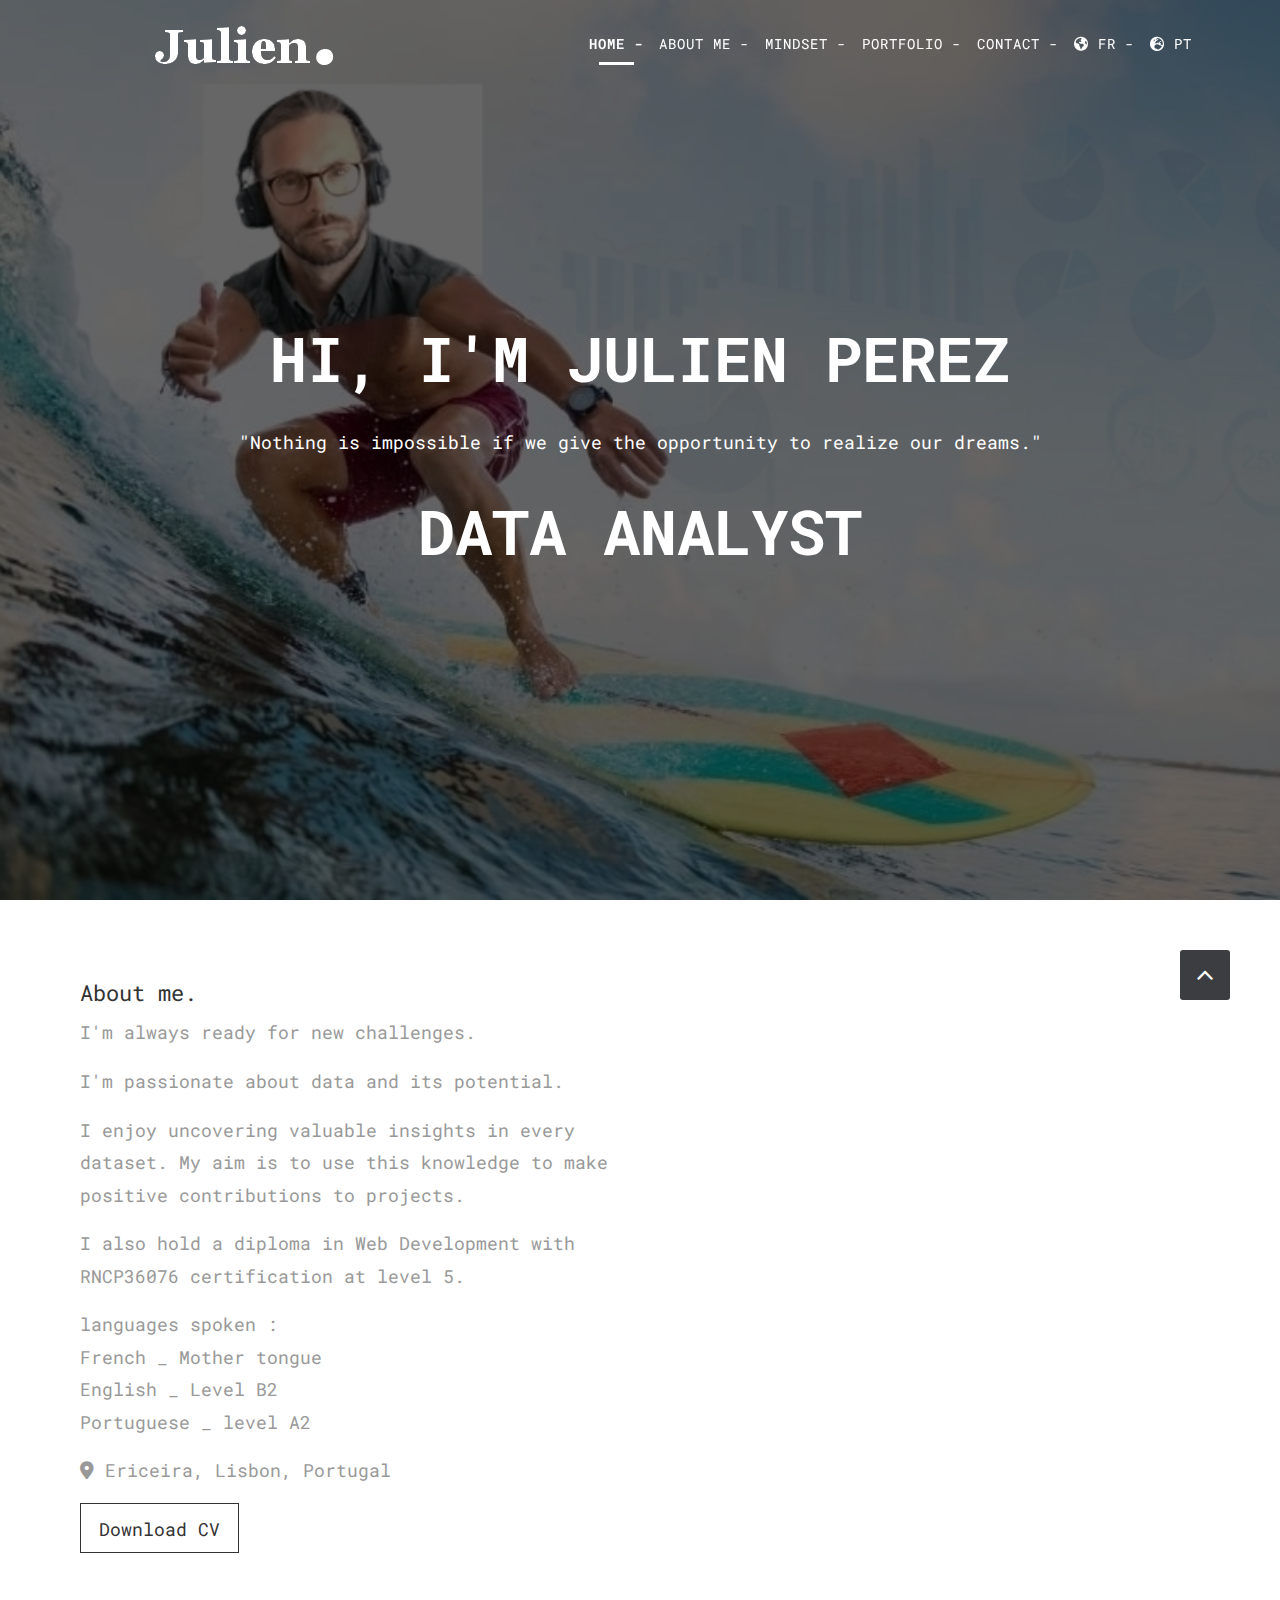
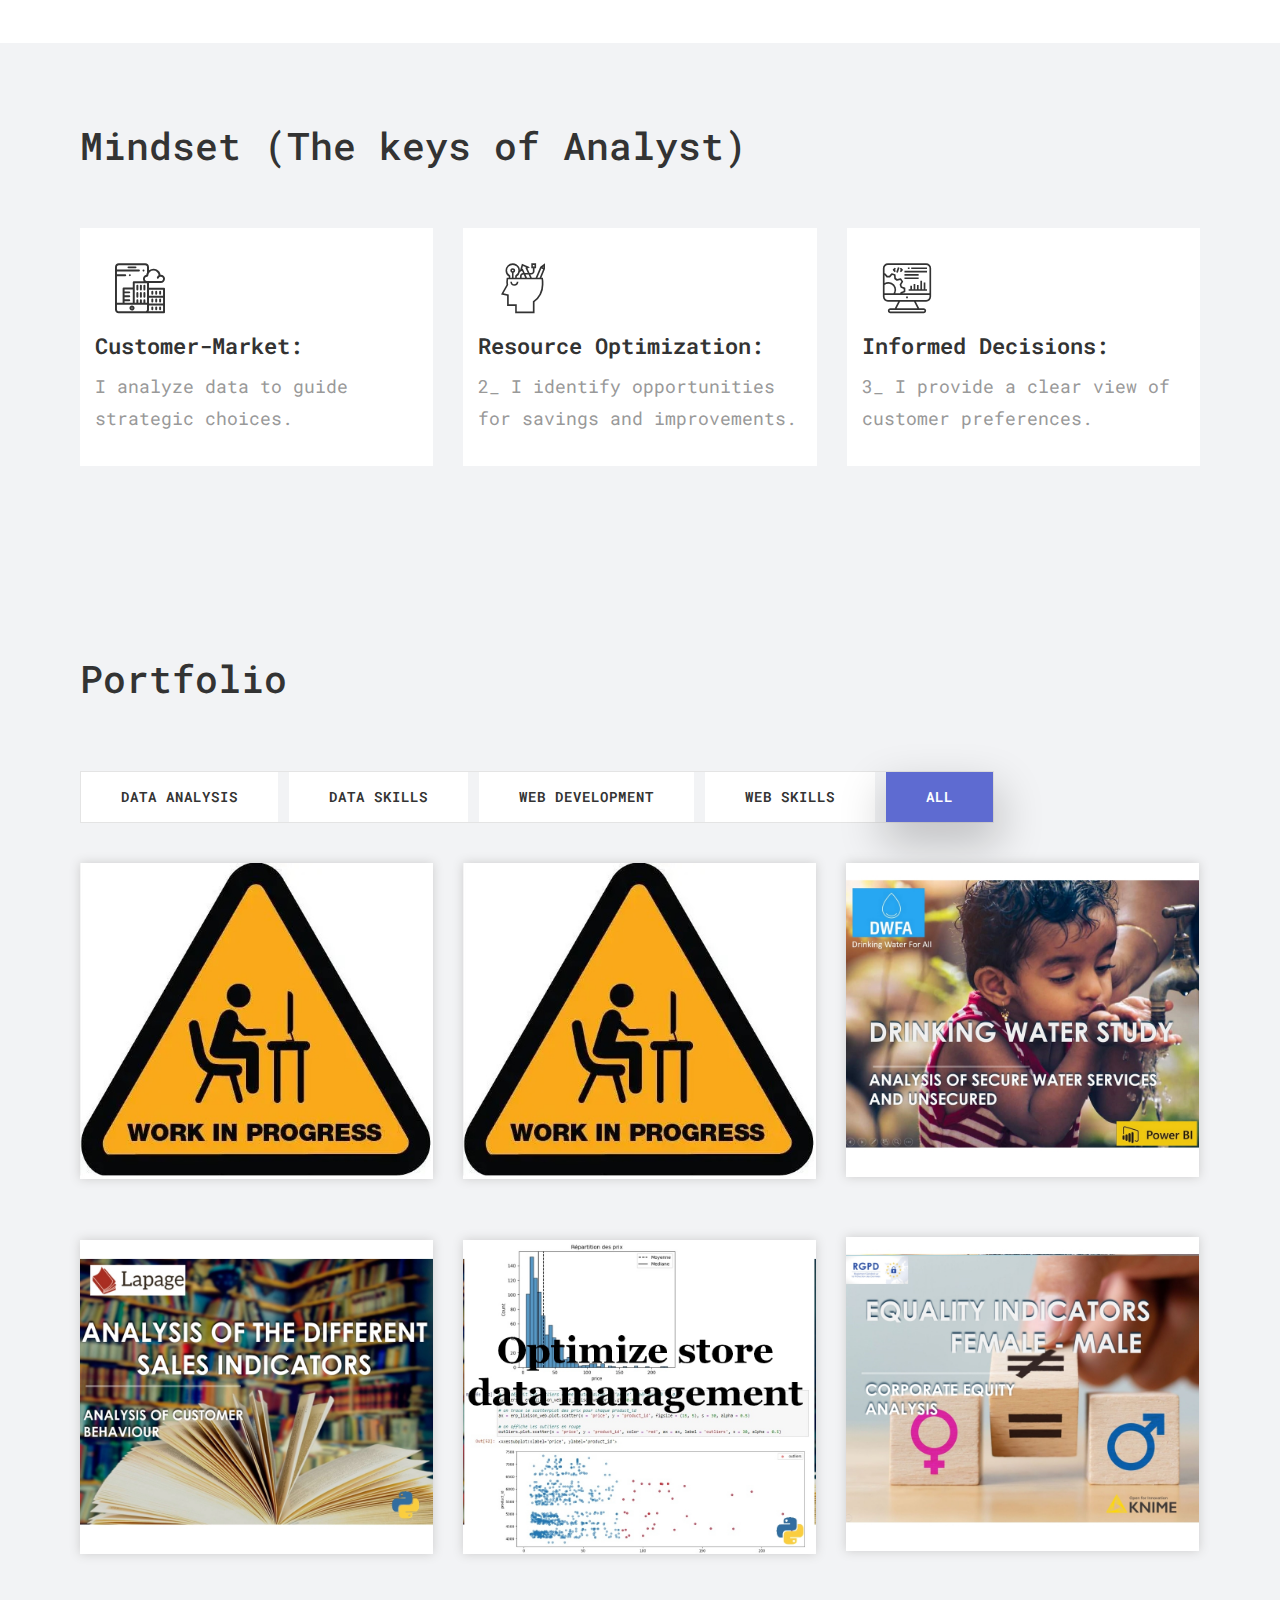
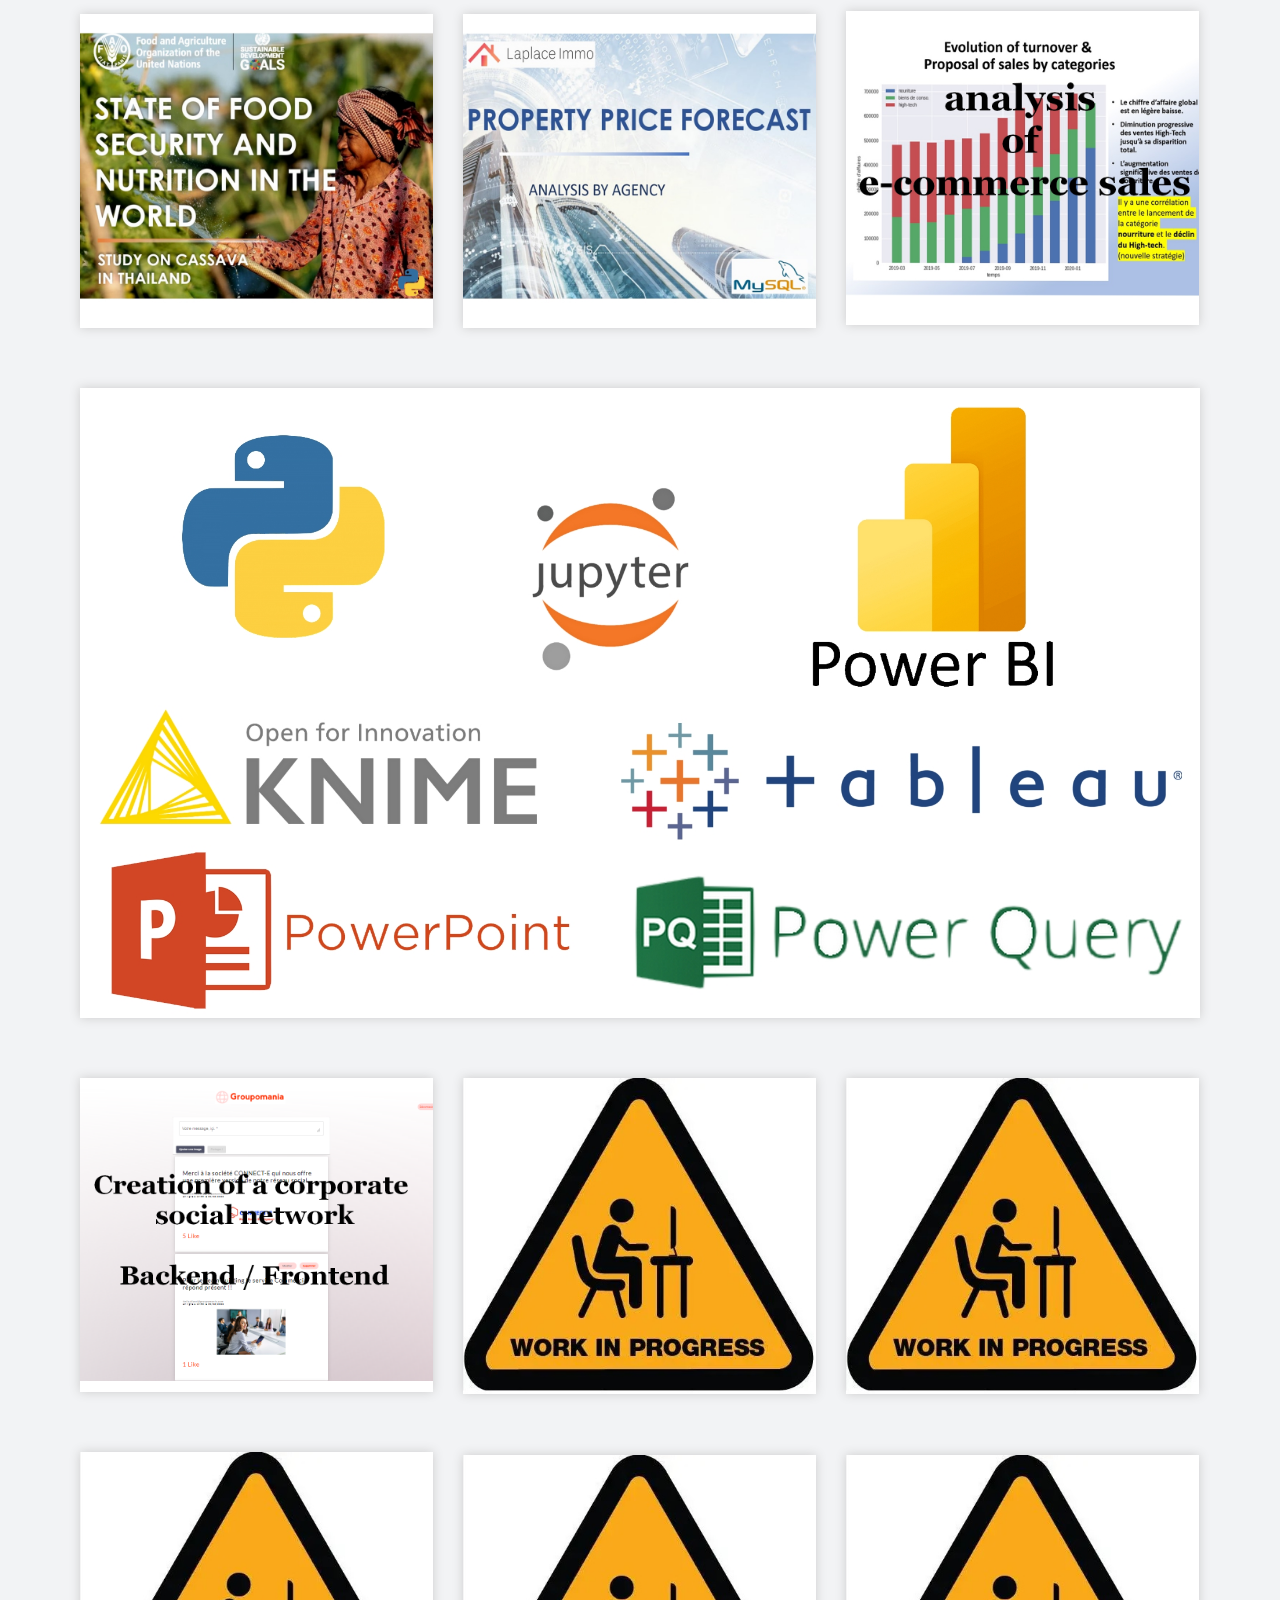
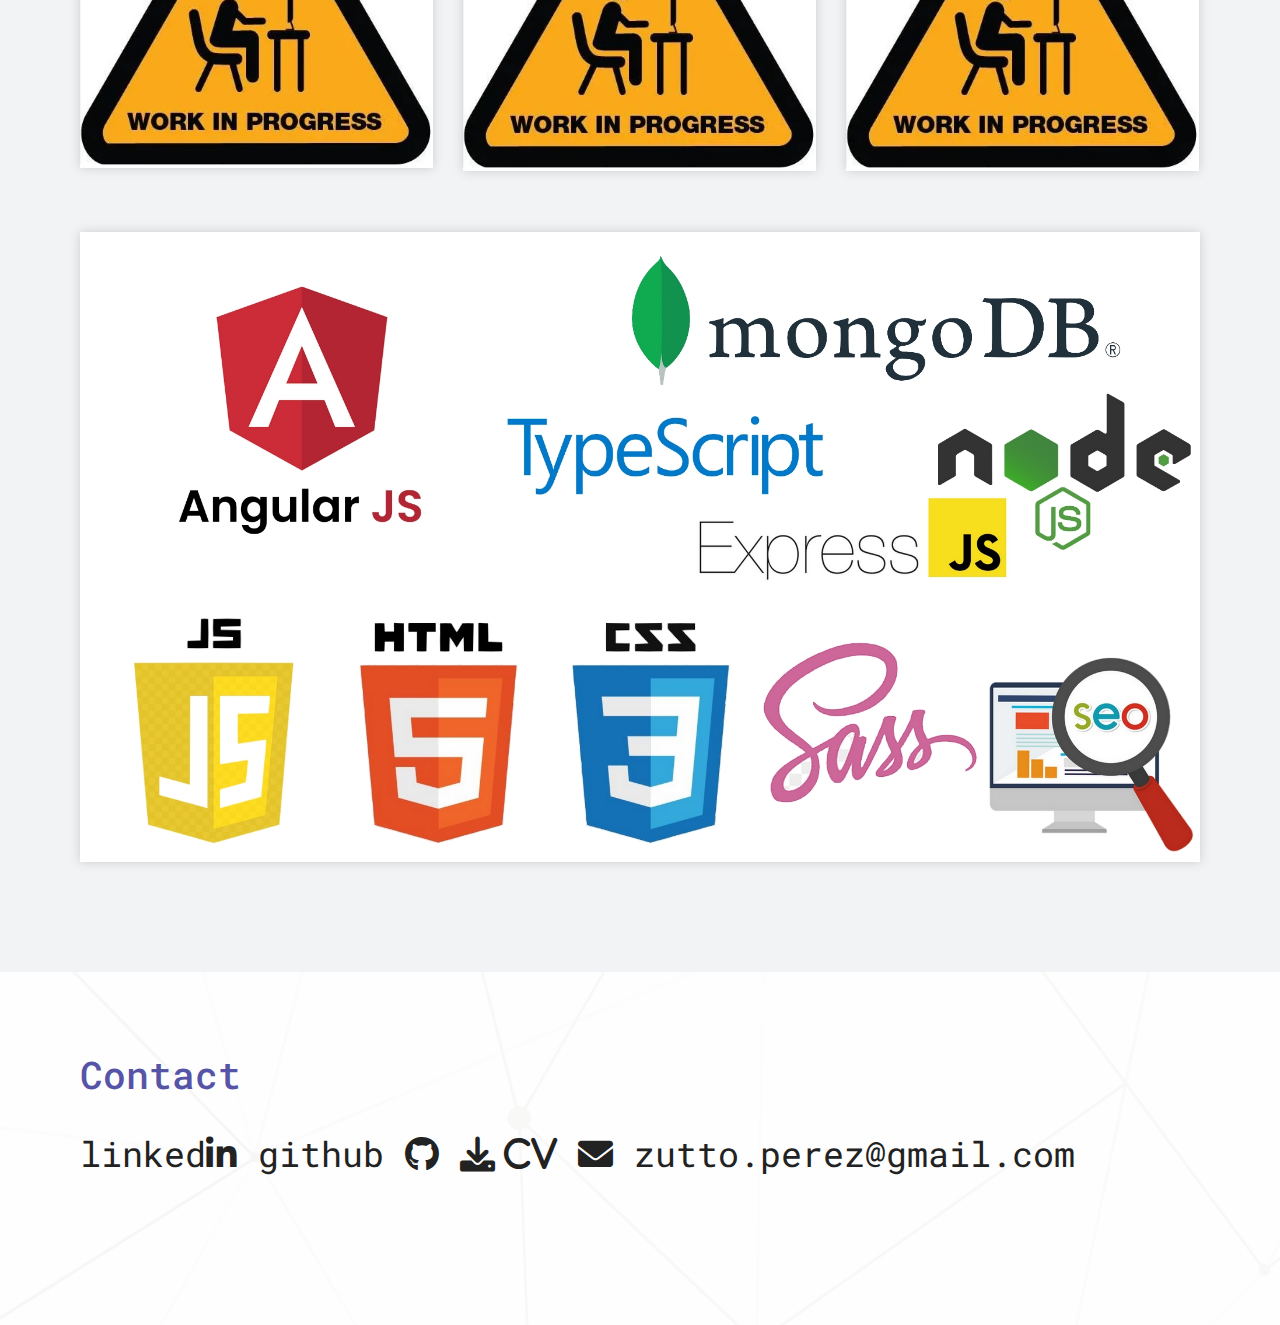
==== commit 28c23ec5: "add commit" ====
--- a/indexENG.html
+++ b/indexENG.html
@@ -80,7 +80,8 @@
 				<a class="nav-link js-scroll-trigger" href="index.html"><i class="fa-solid fa-earth-americas"></i> FR - </a>
 			  </li>
 			  <li class="nav-item">
-				<a class="nav-link js-scroll-trigger" href="indexPT.html"><i class="fa-solid fa-earth-europe"></i> PT</a>
+				<a class="nav-link js-scroll-trigger" href="indexPT.html"><i class="fa-solid fa-earth-europe"></i> PT </a>
+
 			  </li>
           </ul>
         </div>
@@ -145,8 +146,8 @@
 						<div class="ser-icon">
 							<i class="flaticon-development"></i>
 						</div>
-						<h2>Understand the request</h2>
-						<p>1_ Understanding the customer need and the business environment.</p>
+						<h2>Customer-Market:</h2>
+						<p>I analyze data to guide strategic choices.</p>
 					</div>
                 </div><!-- end col -->
                 <div class="col-md-4">
@@ -154,8 +155,8 @@
 						<div class="ser-icon">
 							<i class="flaticon-idea-1"></i>
 						</div>
-						<h2>Data analysis</h2>
-						<p>2_ Data cleaning and analysis with visuals</p>
+						<h2>Resource Optimization:</h2>
+						<p>2_ I identify opportunities for savings and improvements. </p>
 					</div>
                 </div><!-- end col -->
 				<div class="col-md-4">
@@ -163,8 +164,8 @@
 						<div class="ser-icon">
 							<i class="flaticon-seo"></i>
 						</div>
-						<h2>Storytelling</h2>
-						<p>3_ Set up a clean and easy to understand storytelling.</p>
+						<h2>Informed Decisions:</h2>
+						<p>3_ I provide a clear view of customer preferences.</p>
 					</div>
                 </div><!-- end col -->
             </div><!-- end row -->
--- a/style.css
+++ b/style.css
@@ -25,7 +25,7 @@
 
 body {
     color: #999999;
-    font-size: 14px;
+    font-size: 18px;
     font-family: 'Roboto Mono', monospace;
     line-height: 1.80857;
 }
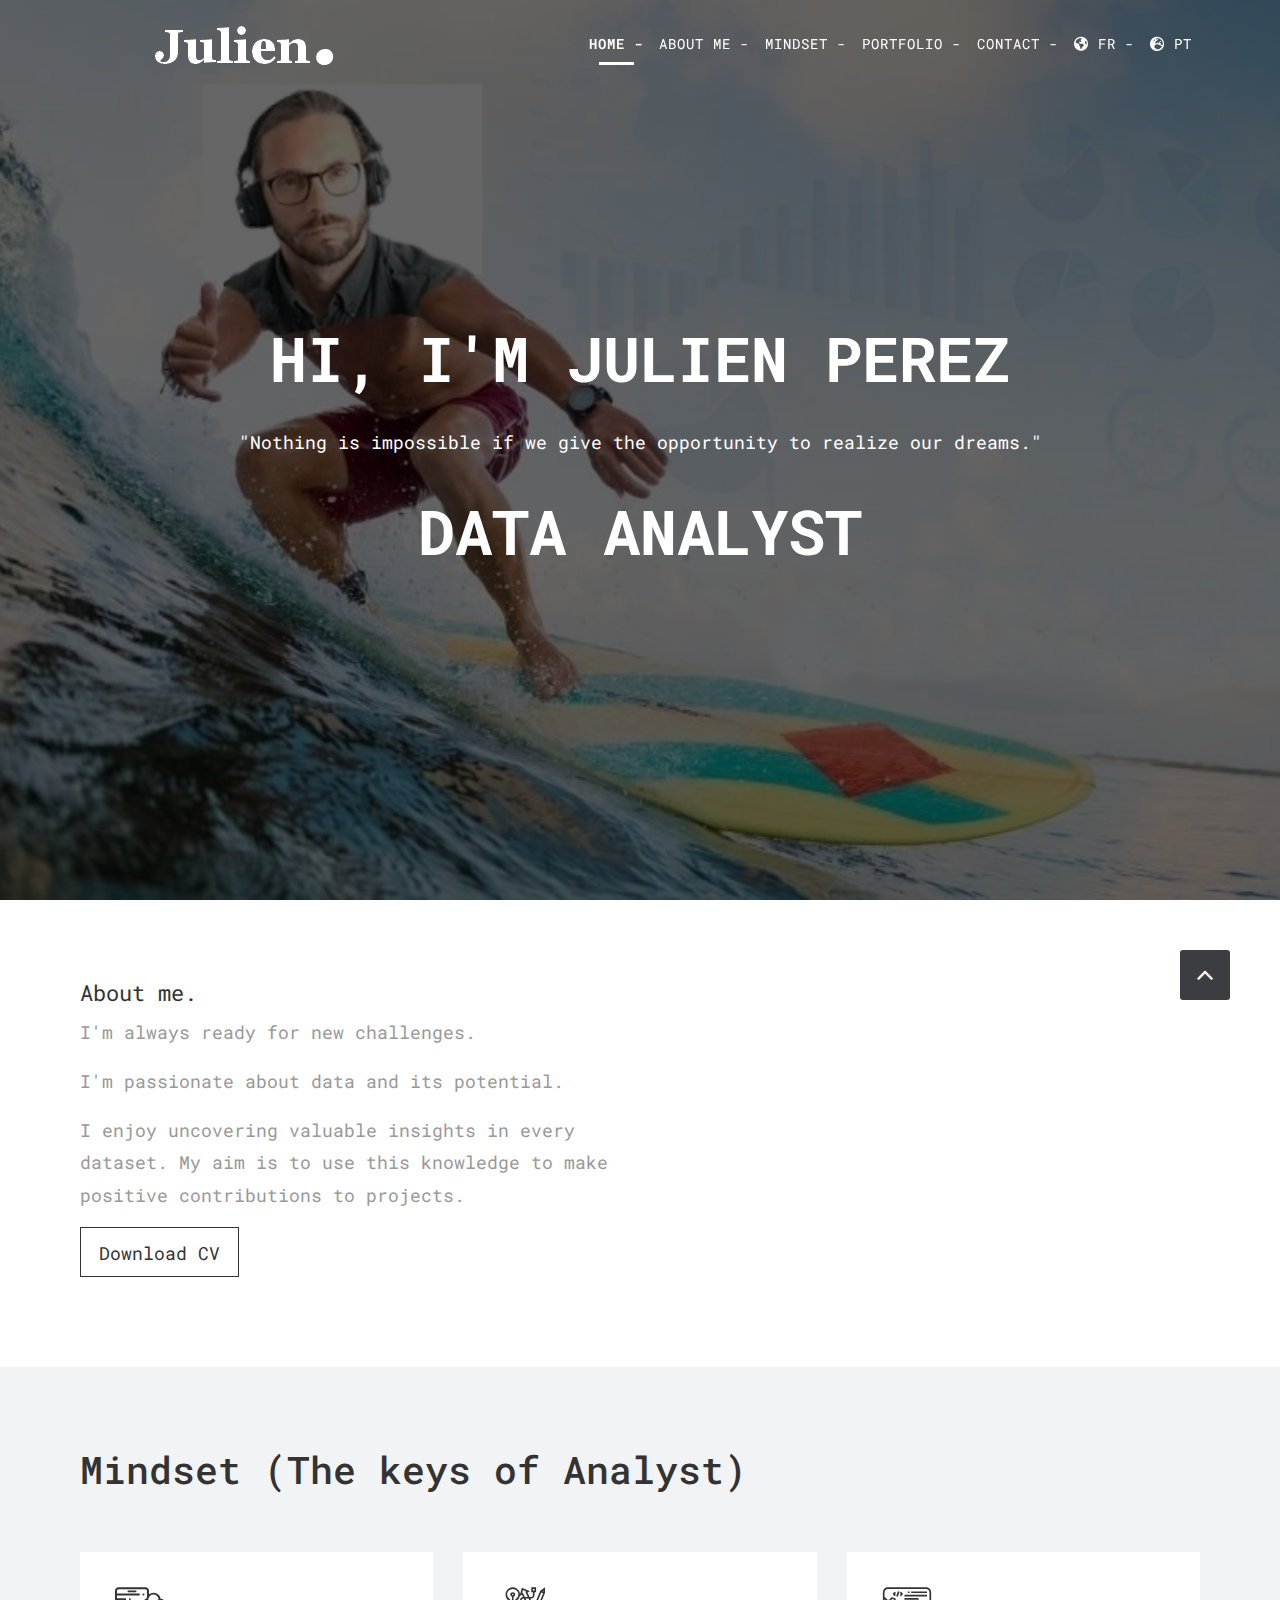
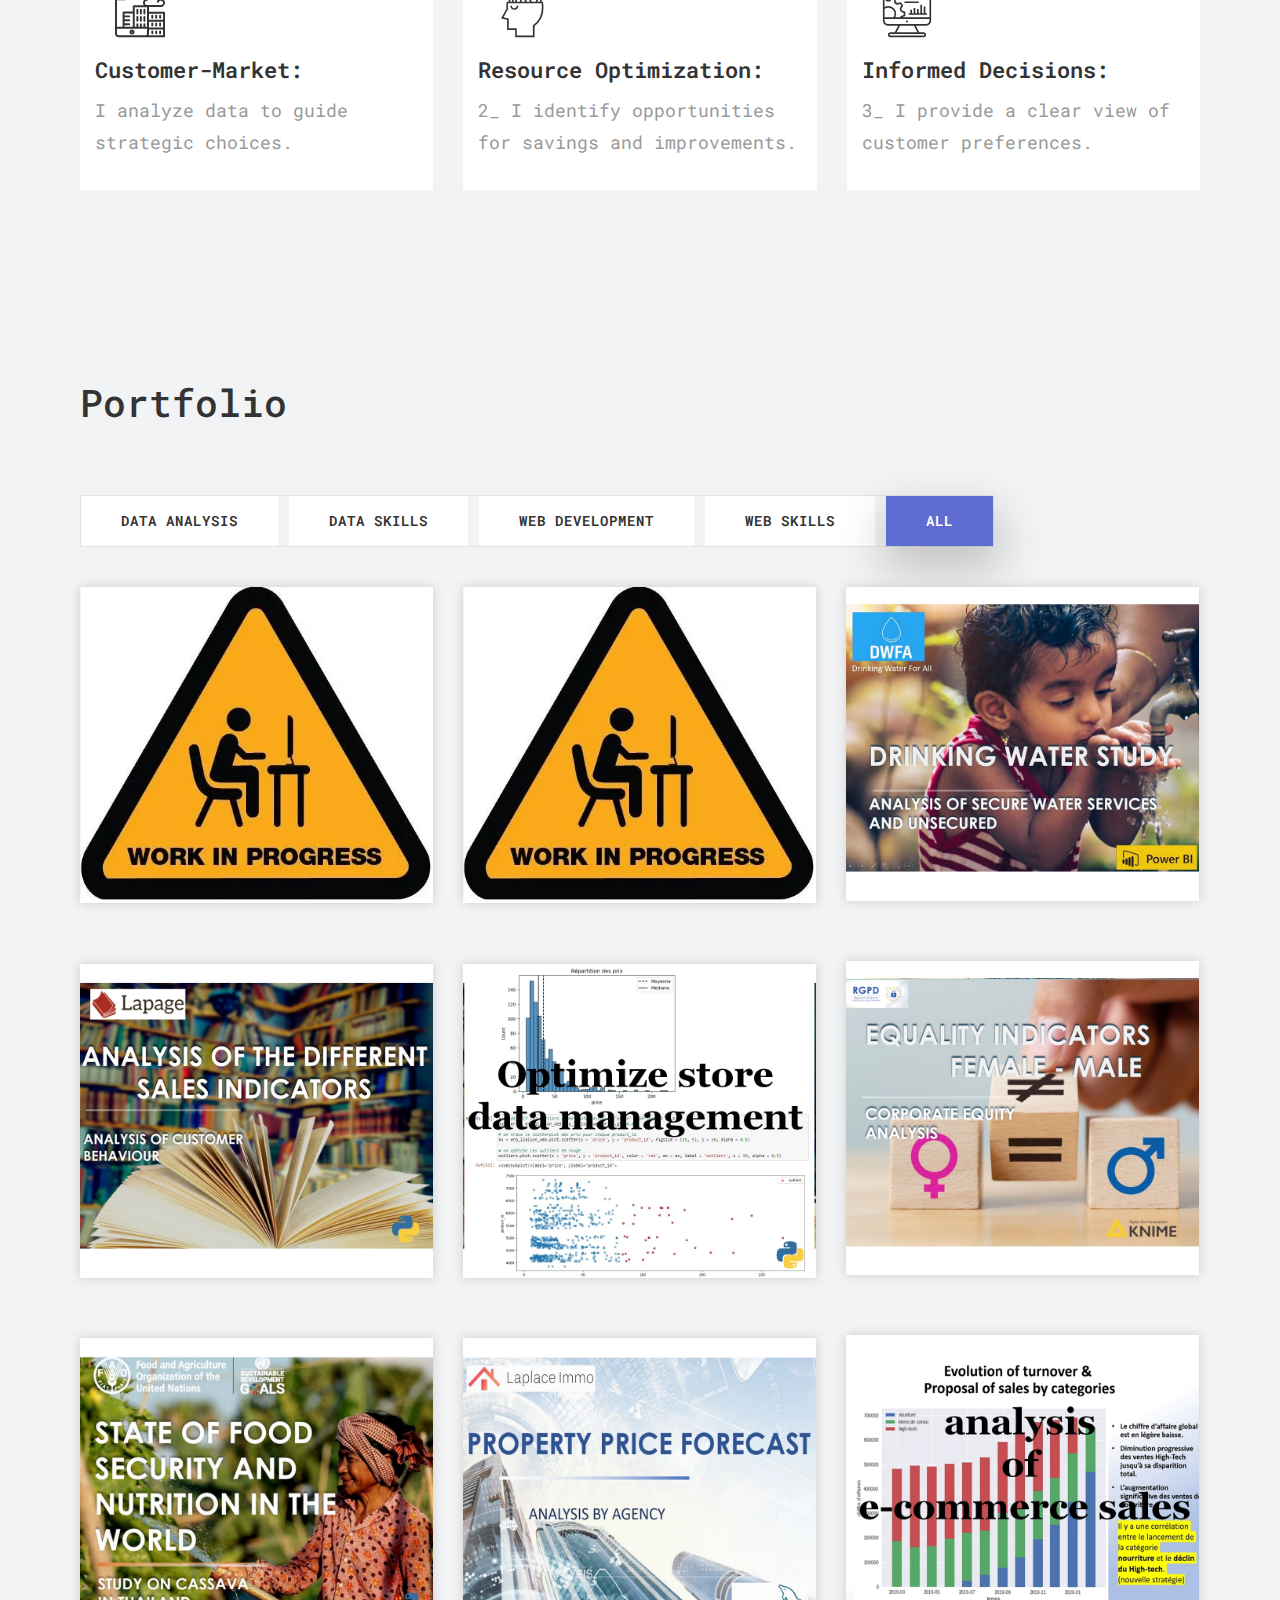
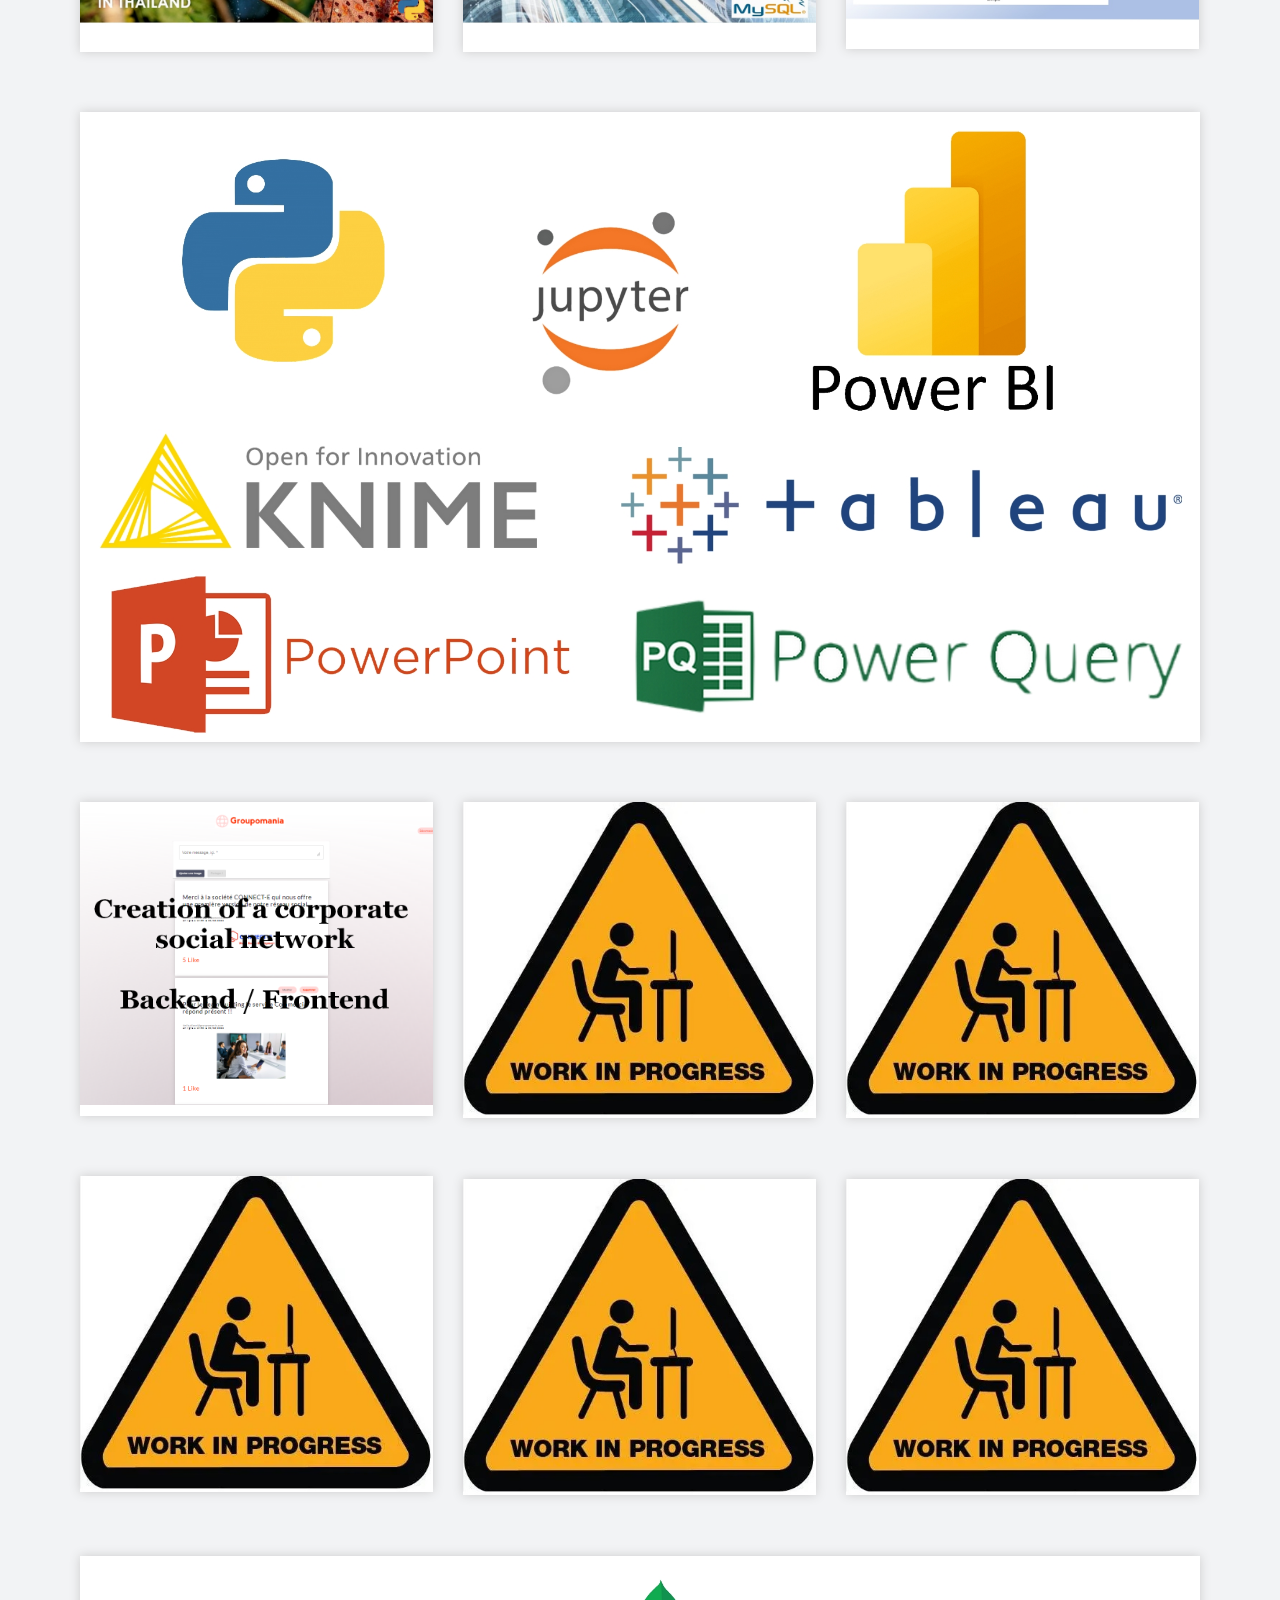
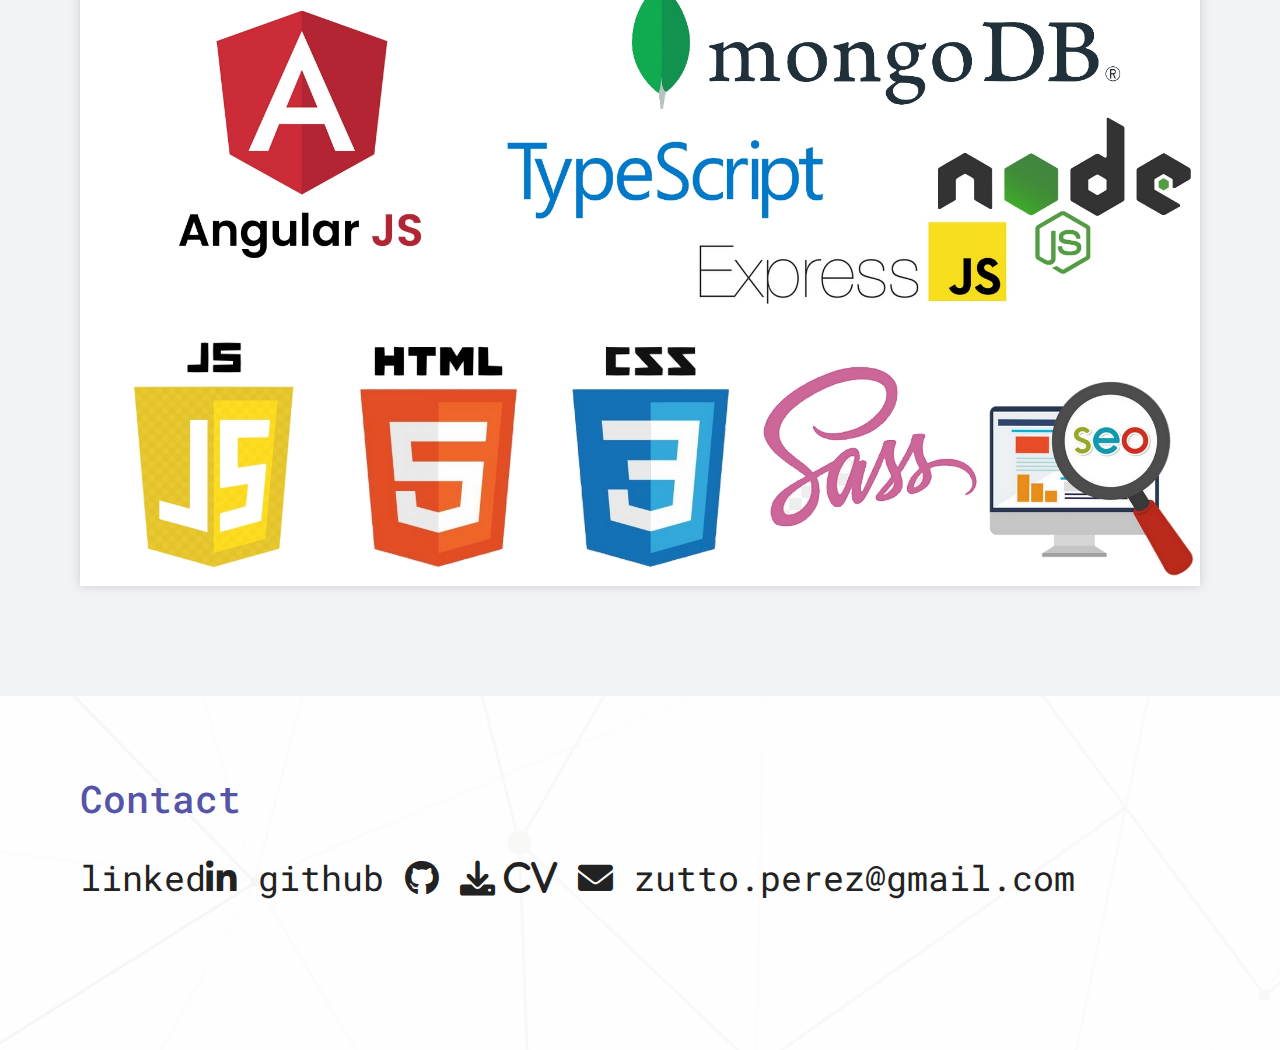
==== commit 24960ee1: "add commit" ====
--- a/indexENG.html
+++ b/indexENG.html
@@ -107,7 +107,7 @@
                         <h2>About me.</h2>
                         <p> I'm always ready for new challenges. </p>
 						<p>I'm passionate about data and its potential. </p>I enjoy uncovering valuable insights in every dataset. My aim is to use this knowledge to make positive contributions to projects.<p>
-							<p>I also hold a diploma in Web Development with RNCP36076 certification at level 5.</p>
+							<!-- Navigation <p>I also hold a diploma in Web Development with RNCP36076 certification at level 5.</p>
 						
 							<ul>
 								<li>languages spoken : </li>
@@ -116,7 +116,8 @@
 								<li>Portuguese _ level A2</li>
 								<p>
 								<li>
-									<i class="fas fa-map-marker-alt"></i> Ericeira, Lisbon, Portugal</li></p>
+									<i class="fas fa-map-marker-alt"></i> Ericeira, Lisbon, Portugal</li></p>-->
+									<p></p>
 							</ul>
 								</p>
 
--- a/style.css
+++ b/style.css
@@ -614,7 +614,7 @@
 
 .btn-hover-new:hover{
 	color: #ffffff;
-	background-color: #333333;
+	background-color: #5654a7;
 }
 .btn-hover-new:hover > span {
     opacity: 0;
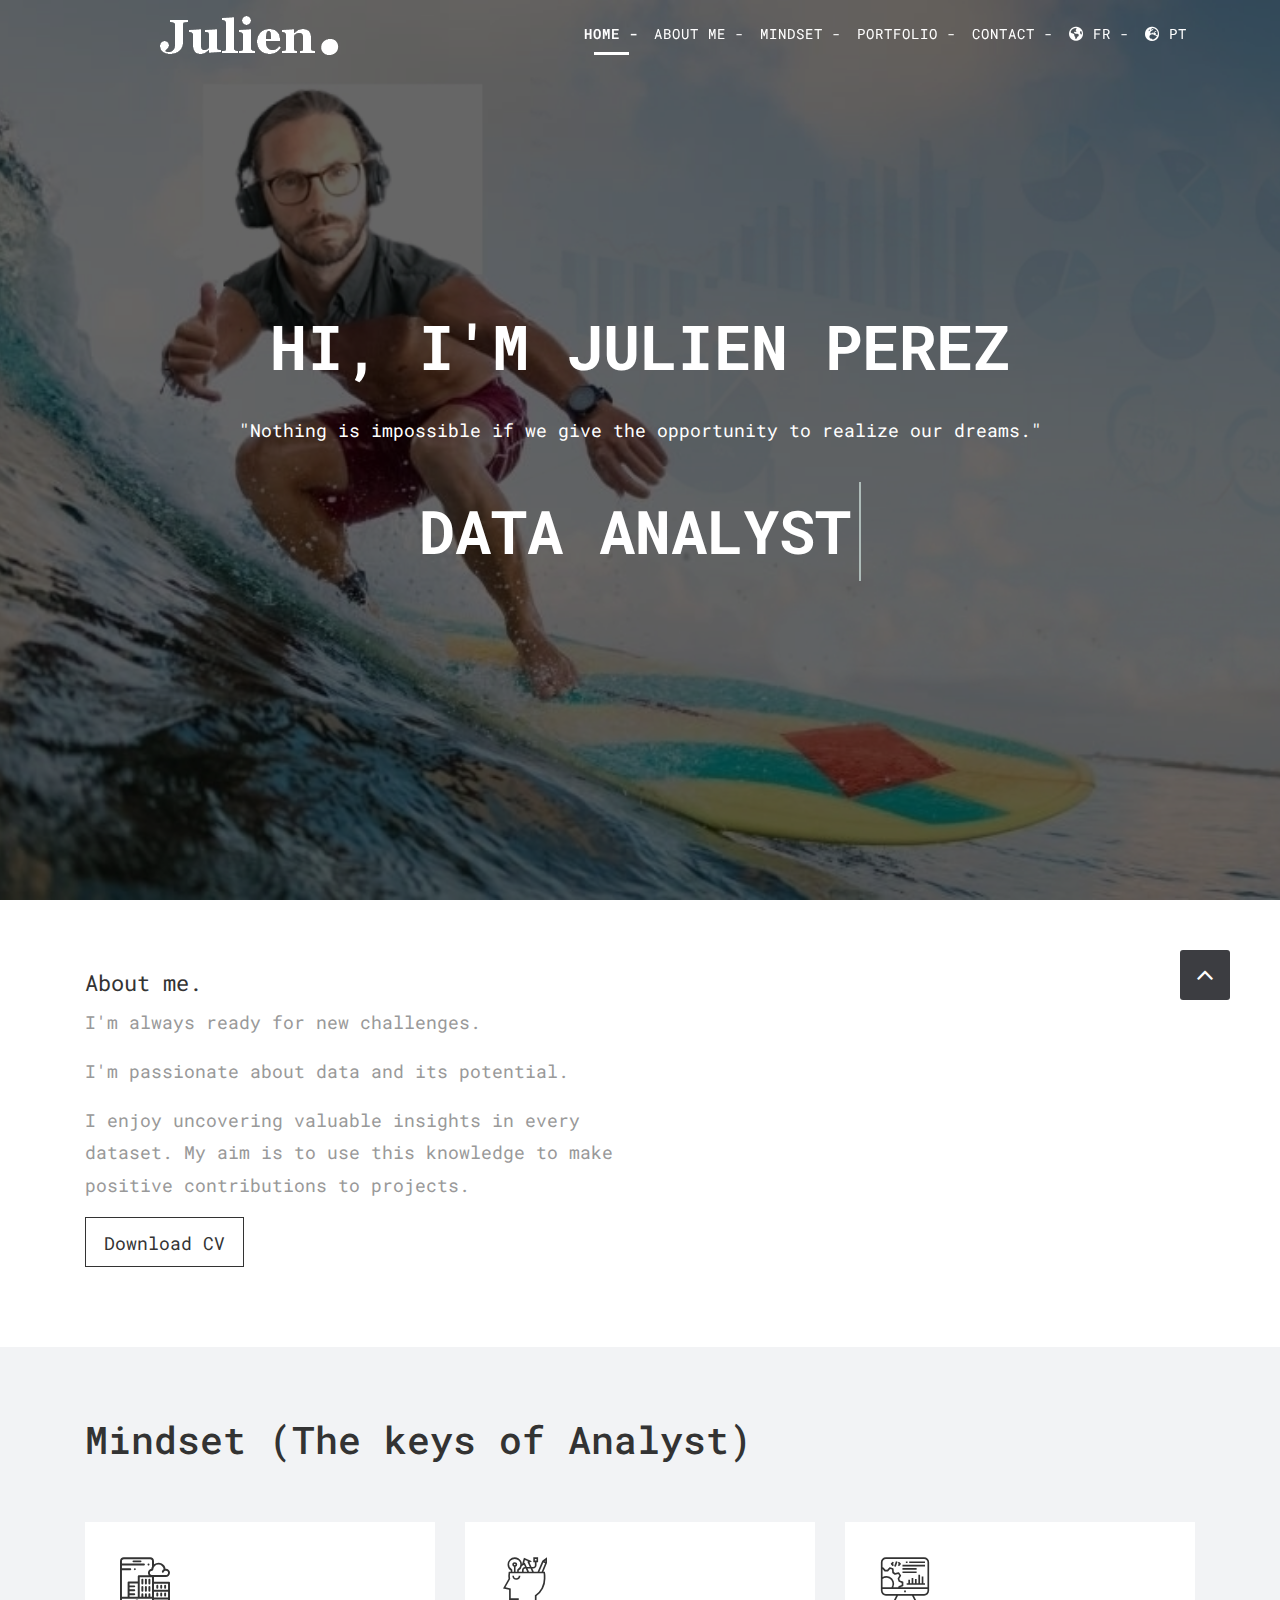
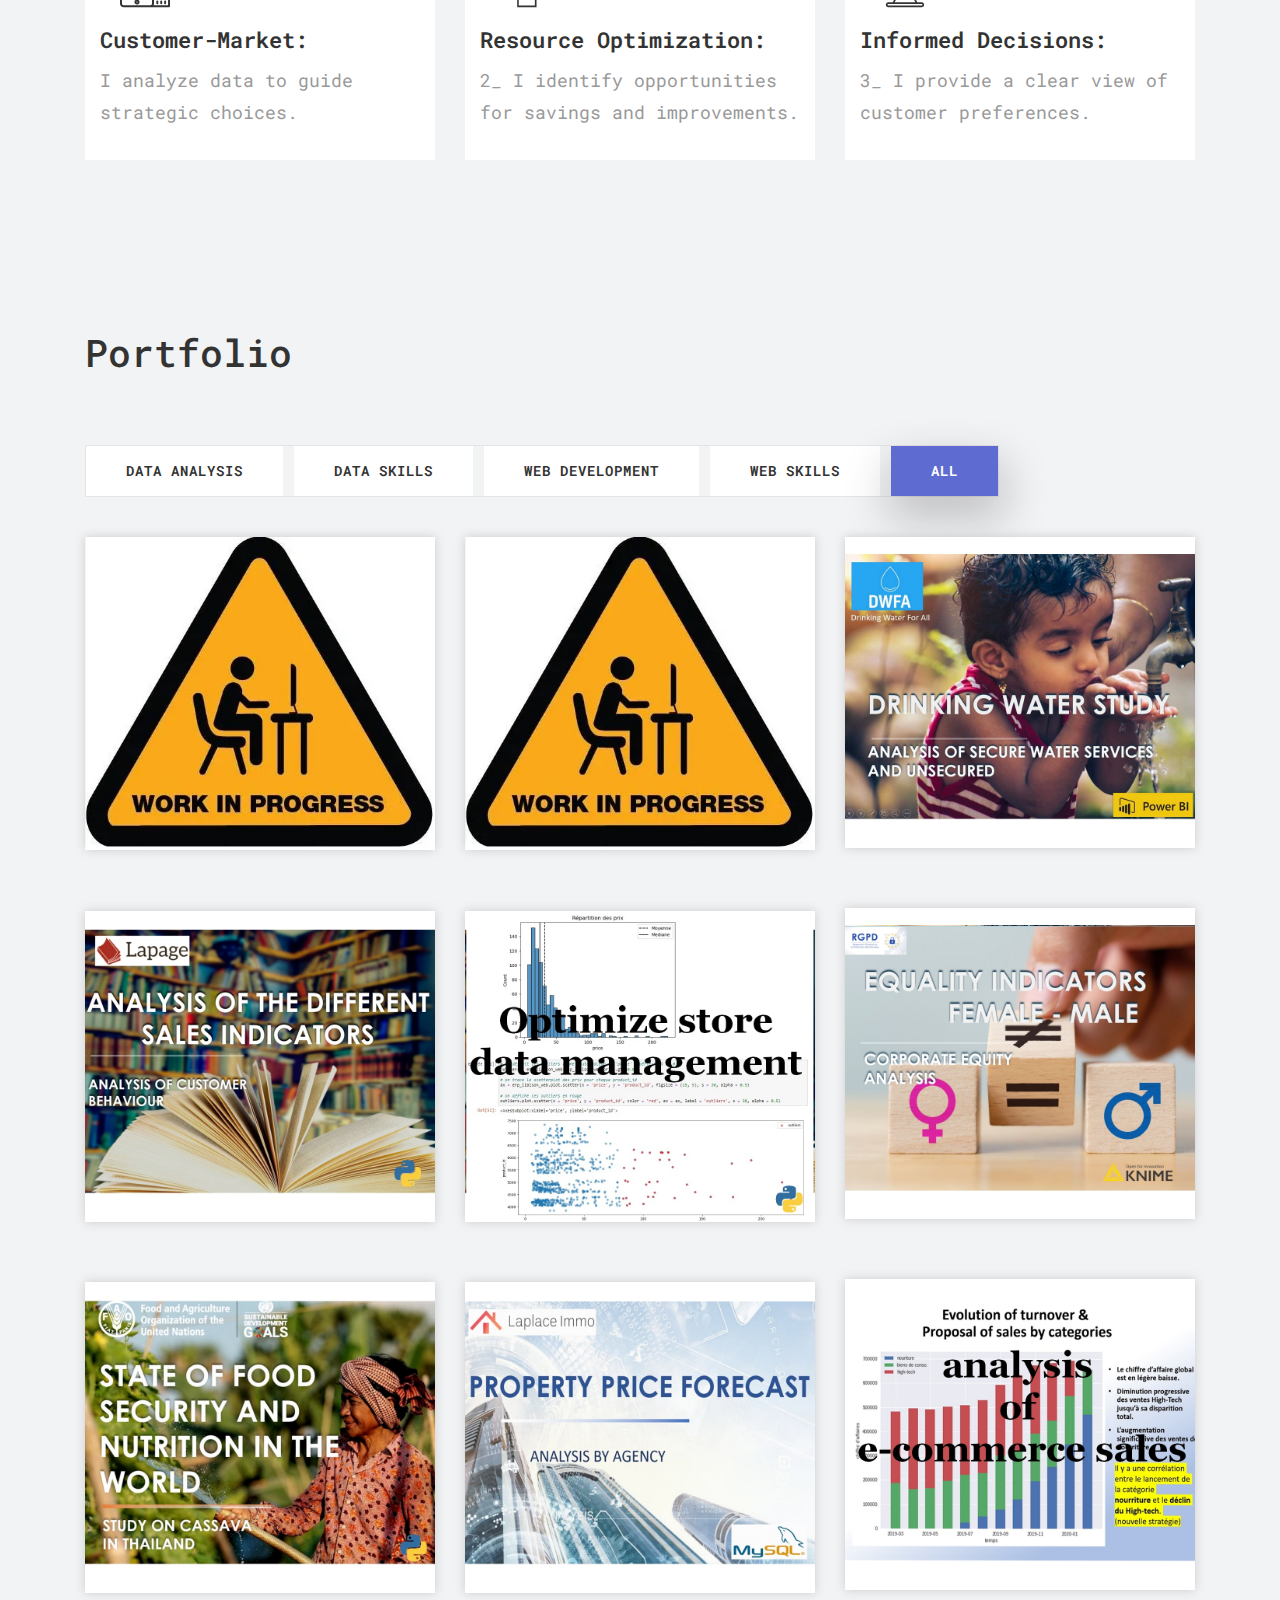
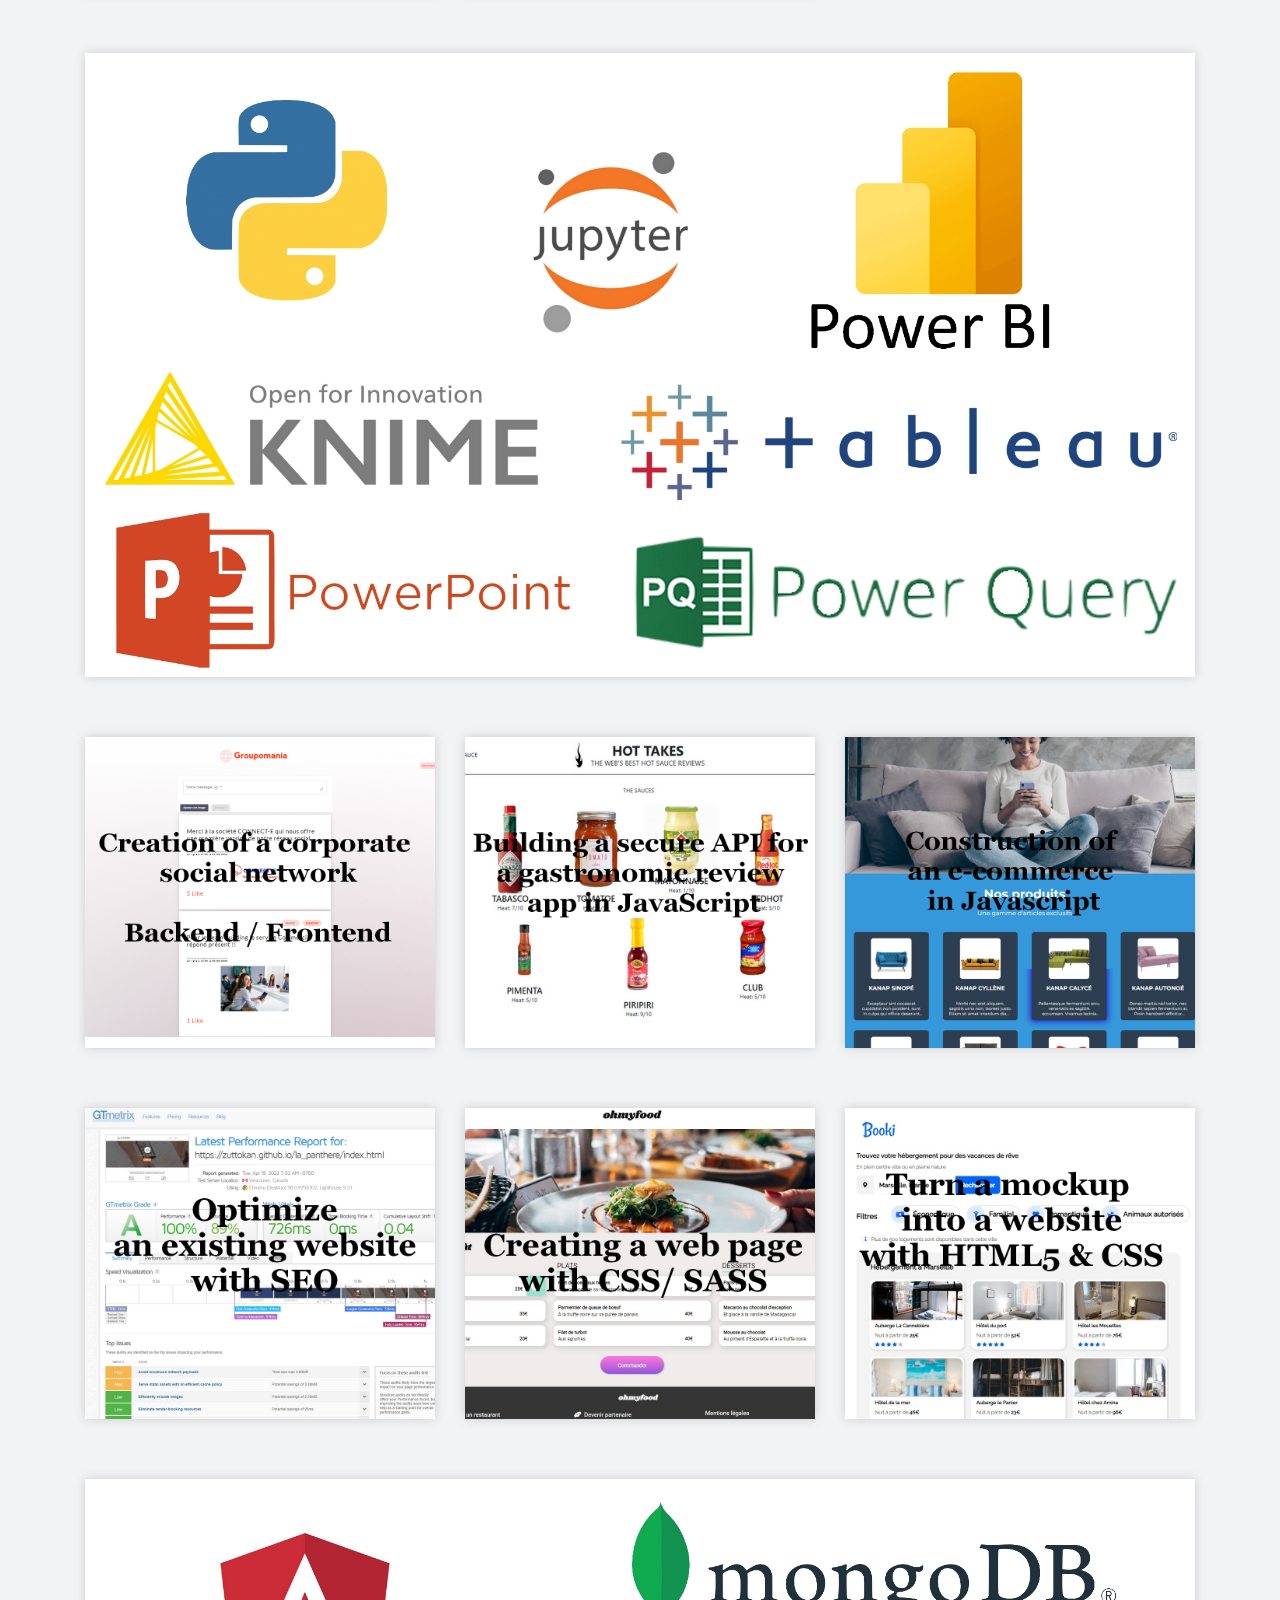
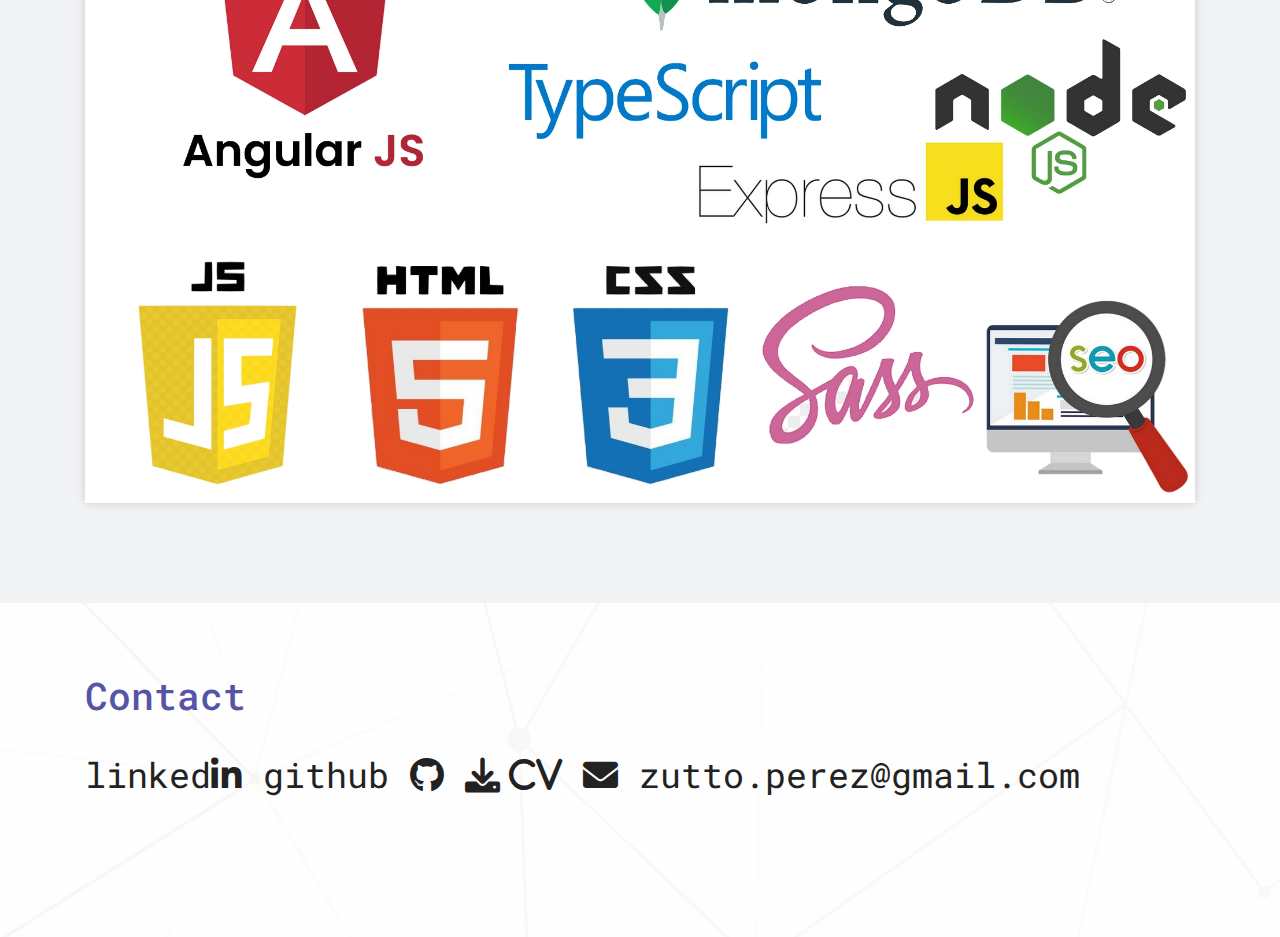
==== commit 5261d54f: "add commit" ====
--- a/indexENG.html
+++ b/indexENG.html
@@ -92,9 +92,10 @@
 		<div class="heading">
 			<h1>hi, i'm Julien Perez</h1>
 			<p>"Nothing is impossible if we give the opportunity to realize our dreams."</p>
-			<h1>
-				<span>Data analyst </span>
-				</span>
+			<h1 class="cd-headline clip is-full-width">
+				<span class="cd-words-wrapper">
+					<b class="is-visible">DATA ANALYST</b>
+					<b>DATA ANALYST</b>
 			</h1>
 		</div>
 	</section>
@@ -293,41 +294,41 @@
 				</div>
 				<div class="col-md-4 col-sm-6 gallery-grid gal_b">
 					<div class="gallery-single fix">
-						<a href="https://github.com/zuttokan/Backend_Frontend_Groupomania" target="_blank">
-						<img src="uploads/work_in_progress.jpg" class="img-fluid" alt="Image">
-						<div class="img-overlay">
-						</div></a>
-					</div>
-				</div>
-				<div class="col-md-4 col-sm-6 gallery-grid gal_b">
-					<div class="gallery-single fix">
-						<a href="uploads/work_in_progress.jpg" target="_blank">
-						<img src="uploads/work_in_progress.jpg" class="img-fluid" alt="Image">
-						<div class="img-overlay">
-						</div></a>
-					</div>
-				</div>
-				<div class="col-md-4 col-sm-6 gallery-grid gal_b">
-					<div class="gallery-single fix">
-						<a href="uploads/work_in_progress.jpg" target="_blank">
-						<img src="uploads/work_in_progress.jpg" class="img-fluid" alt="Image">
-						<div class="img-overlay">
-
-						</div></a>
-					</div>
-				</div>
-				<div class="col-md-4 col-sm-6 gallery-grid gal_b">
-					<div class="gallery-single fix">
-						<a href="uploads/work_in_progress.jpg" target="_blank">
-						<img src="uploads/work_in_progress.jpg" class="img-fluid" alt="Image">
-						<div class="img-overlay">
-						</div></a>
-					</div>
-				</div>
-				<div class="col-md-4 col-sm-6 gallery-grid gal_b">
-					<div class="gallery-single fix">
-						<a href="uploads/work_in_progress.jpg" target="_blank">
-						<img src="uploads/work_in_progress.jpg" class="img-fluid" alt="Image">
+						<a href="https://github.com/zuttokan/Backend_Piiquante" target="_blank">
+						<img src="uploads/dev5.png" class="img-fluid" alt="Image">
+						<div class="img-overlay">
+						</div></a>
+					</div>
+				</div>
+				<div class="col-md-4 col-sm-6 gallery-grid gal_b">
+					<div class="gallery-single fix">
+						<a href="https://github.com/zuttokan/Frontend_Kanap" target="_blank">
+						<img src="uploads/dev4.png" class="img-fluid" alt="Image">
+						<div class="img-overlay">
+						</div></a>
+					</div>
+				</div>
+				<div class="col-md-4 col-sm-6 gallery-grid gal_b">
+					<div class="gallery-single fix">
+						<a href="https://github.com/zuttokan/SEO_la_panthere" target="_blank">
+						<img src="uploads/dev3.png" class="img-fluid" alt="Image">
+						<div class="img-overlay">
+
+						</div></a>
+					</div>
+				</div>
+				<div class="col-md-4 col-sm-6 gallery-grid gal_b">
+					<div class="gallery-single fix">
+						<a href="https://github.com/zuttokan/Frontend_Oh-my-food" target="_blank">
+						<img src="uploads/dev2.png" class="img-fluid" alt="Image">
+						<div class="img-overlay">
+						</div></a>
+					</div>
+				</div>
+				<div class="col-md-4 col-sm-6 gallery-grid gal_b">
+					<div class="gallery-single fix">
+						<a href="https://github.com/zuttokan/Frontend_Booki" target="_blank">
+						<img src="uploads/dev1.png" class="img-fluid" alt="Image">
 						<div class="img-overlay">
 						</div></a>
 					</div>
--- a/style.css
+++ b/style.css
@@ -417,7 +417,7 @@
   display: inline-block;
   padding: .2em 0;
   color: #ffffff;
-  font-size: 30px;
+  font-size: 60px;
 }
 .cd-headline.clip span b{
 	text-transform: uppercase;
@@ -1904,11 +1904,50 @@
     color: rgba(255, 255, 255, 0.6);
 }
 
+
+
 /* Styles pour les téléphones mobiles */
-@media screen and (min-width: 768px) {
-    .container {
-        width: 100%;
-        padding: 10px;
+@media (max-width: 767px) {
+
+    .main-banner {
+        background-position:center ;/* Centrer l'image de fond */
     }
-    /* Ajoutez ici des styles spécifiques pour les téléphones mobiles */
+
+    .heading {
+        text-align: center; /* Centrer le texte */
+    }
+
+    .heading h1 {
+        font-size: 24px; /* Ajuster la taille de la police */
+    }
+
+    .heading p {
+        font-size: 14px; /* Ajuster la taille de la police */
+    }
+
+    .heading span {
+        display: block; /* Mettre chaque span sur une nouvelle ligne */
+    }
+    .section-title {
+        text-align: center; /* Centrer le titre */
+    }
+
+    .gallery-menu {
+        text-align: center; /* Centrer les boutons de filtre */
+    }
+
+    .gallery-menu .button-group {
+        display: inline-block;
+        margin-bottom: 10px;
+    }
+
+    .gallery-grid {
+        flex: 0 0 100%;
+        max-width: 100%;
+    }
+
+    .link_contact a {
+        display: block; /* Mettre les liens sur des lignes distinctes */
+        margin-bottom: 1px; /* Ajouter un espace entre les liens */
+    }
 }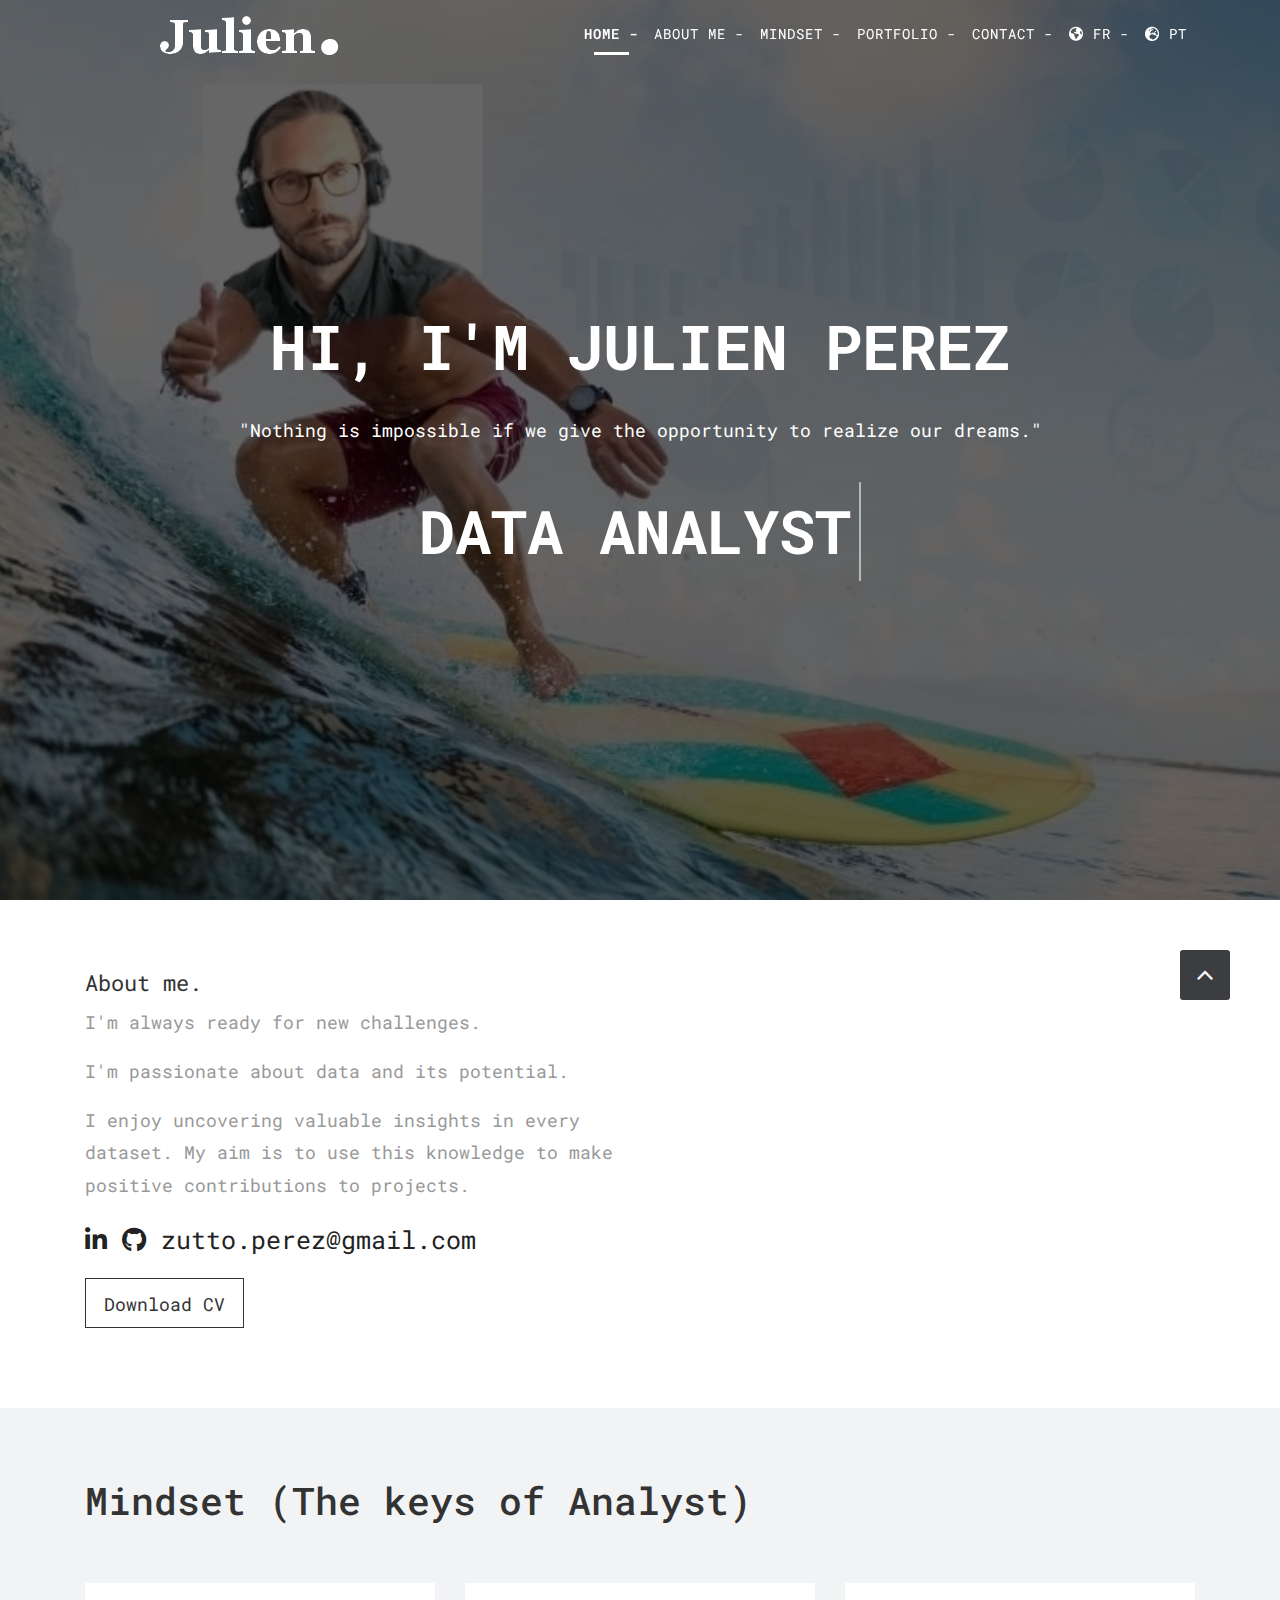
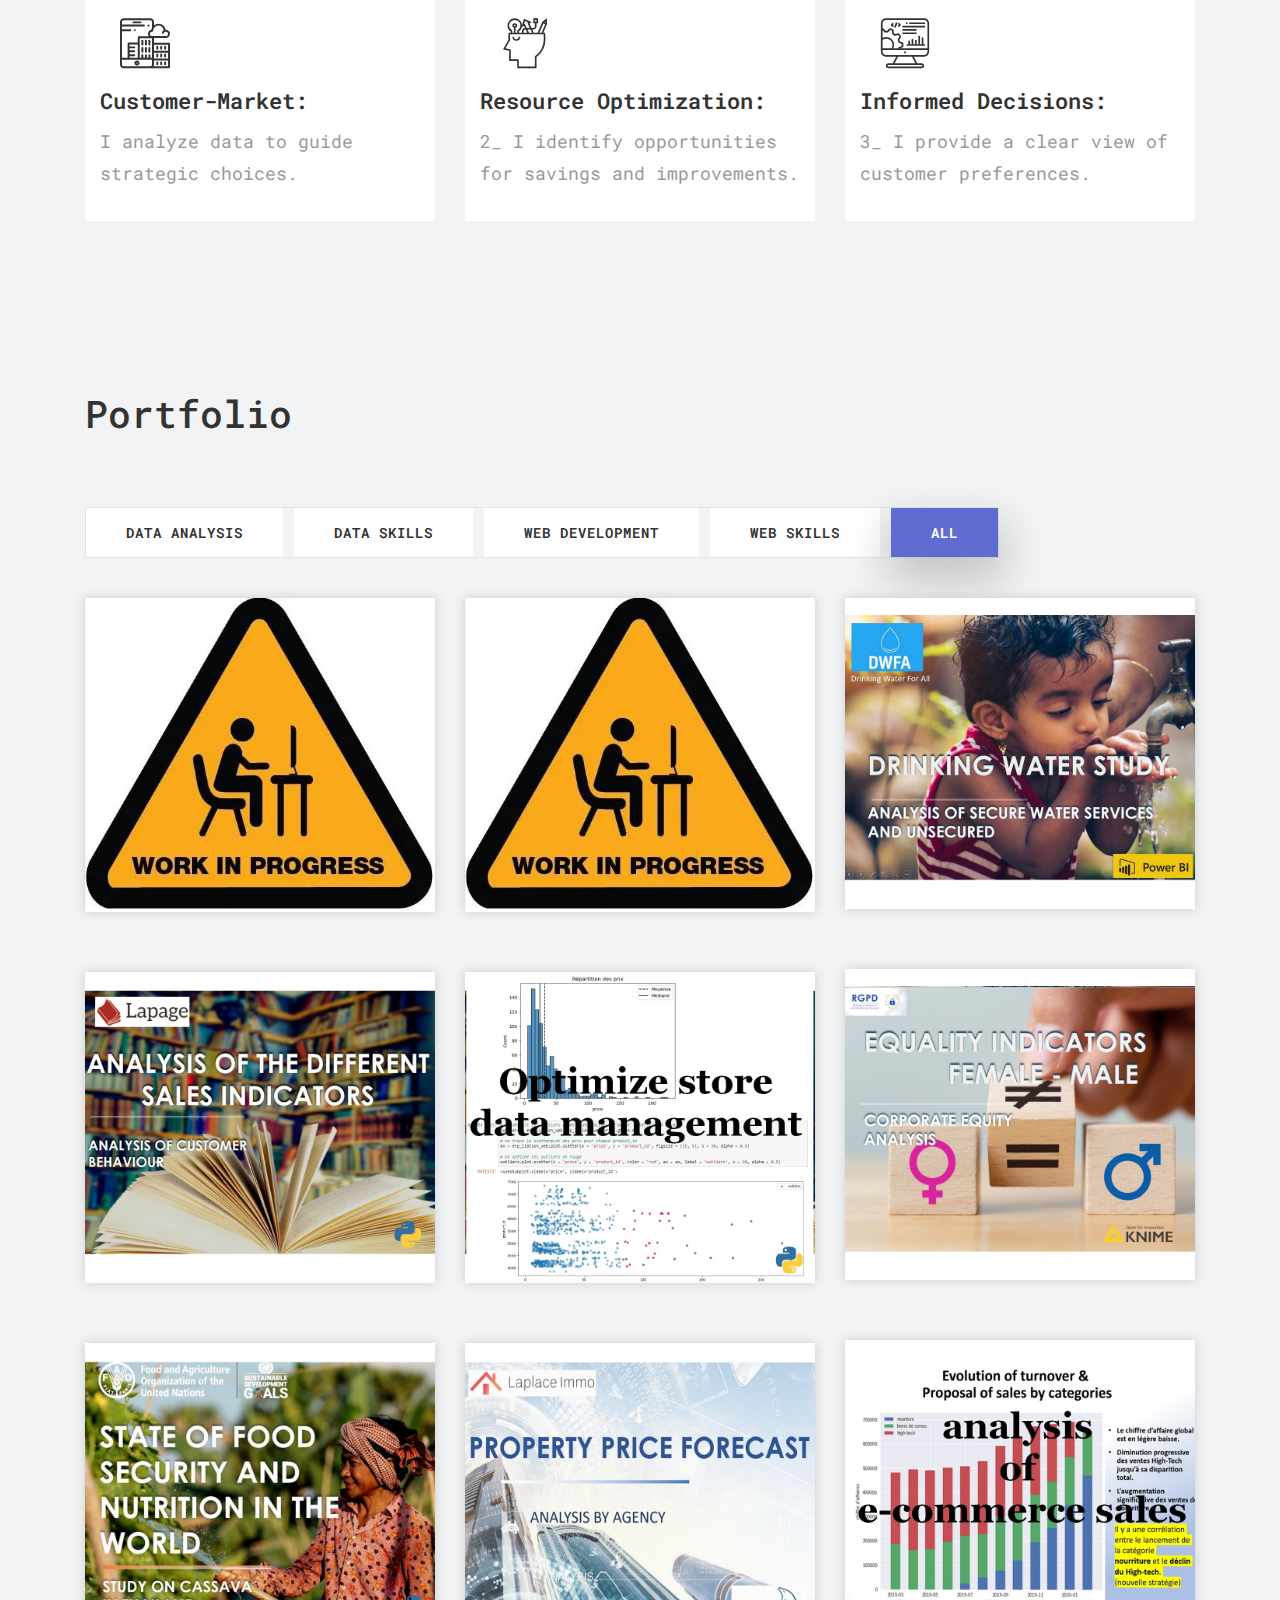
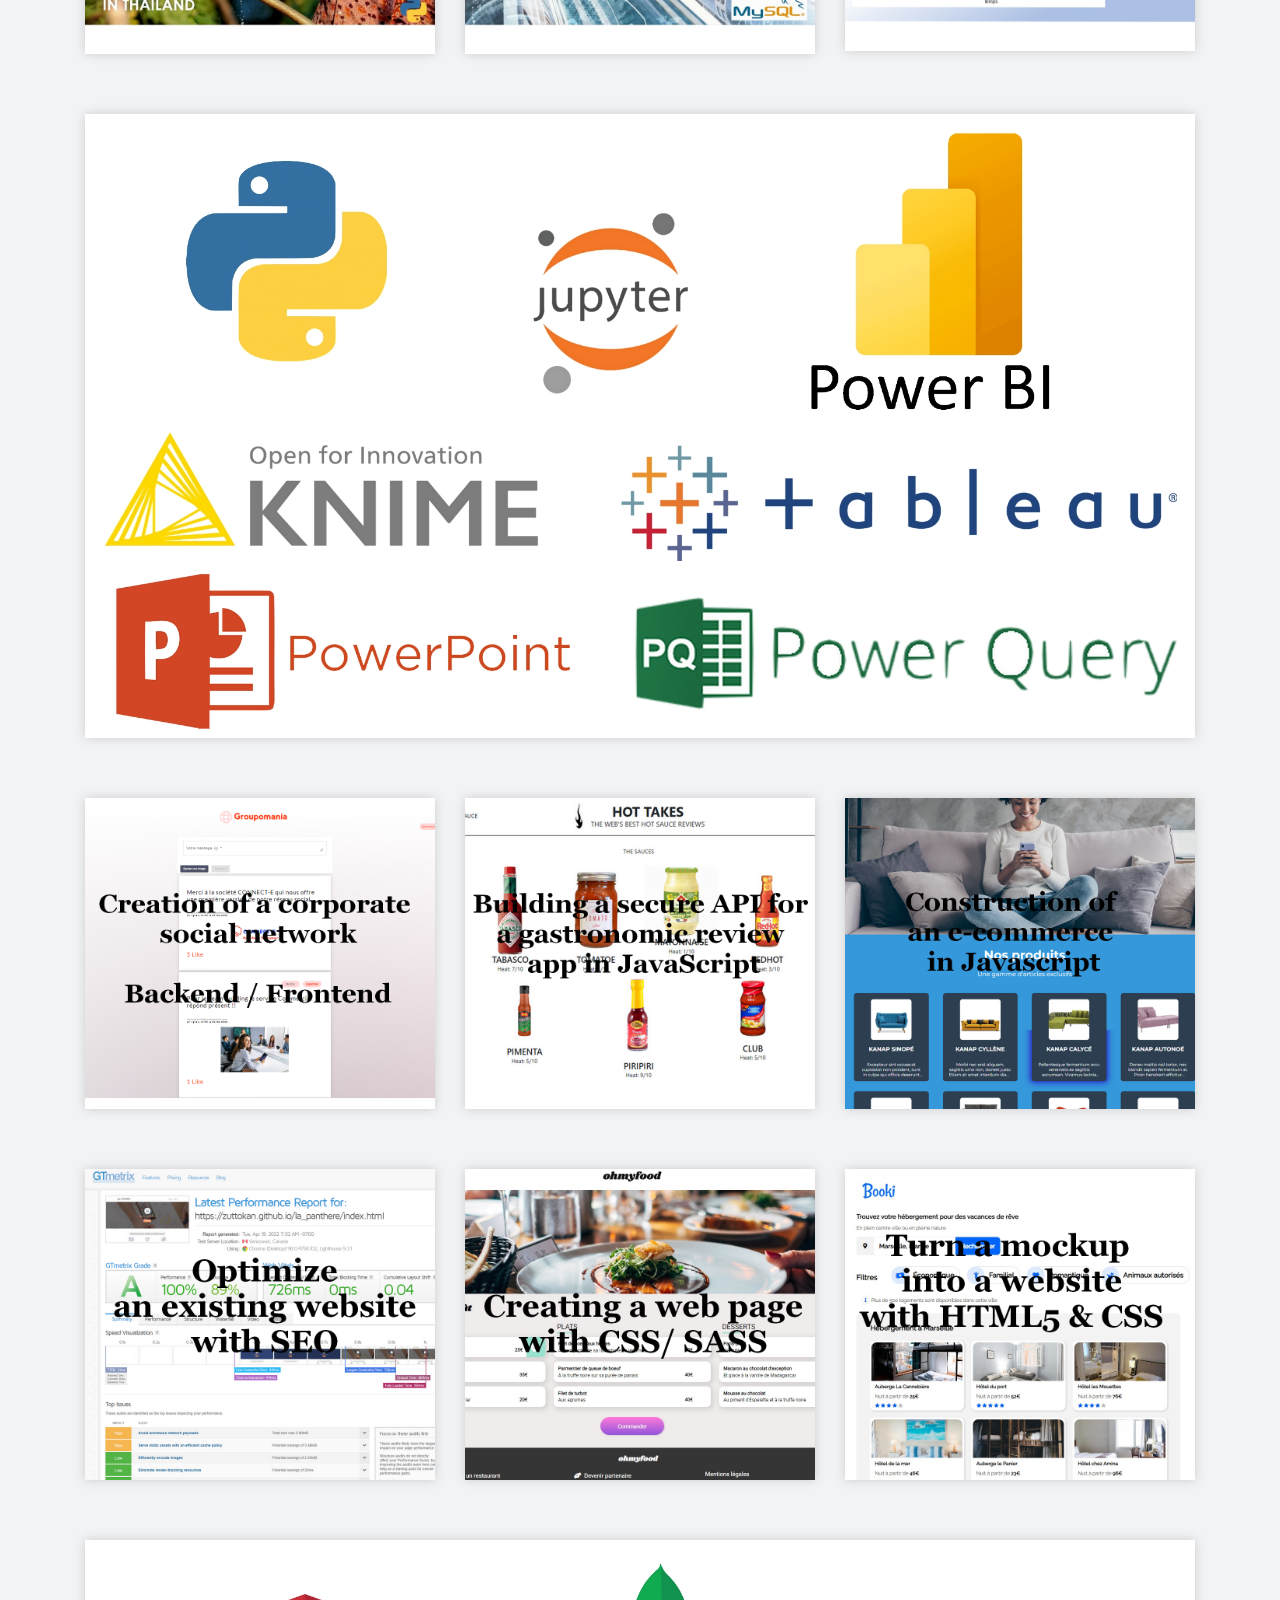
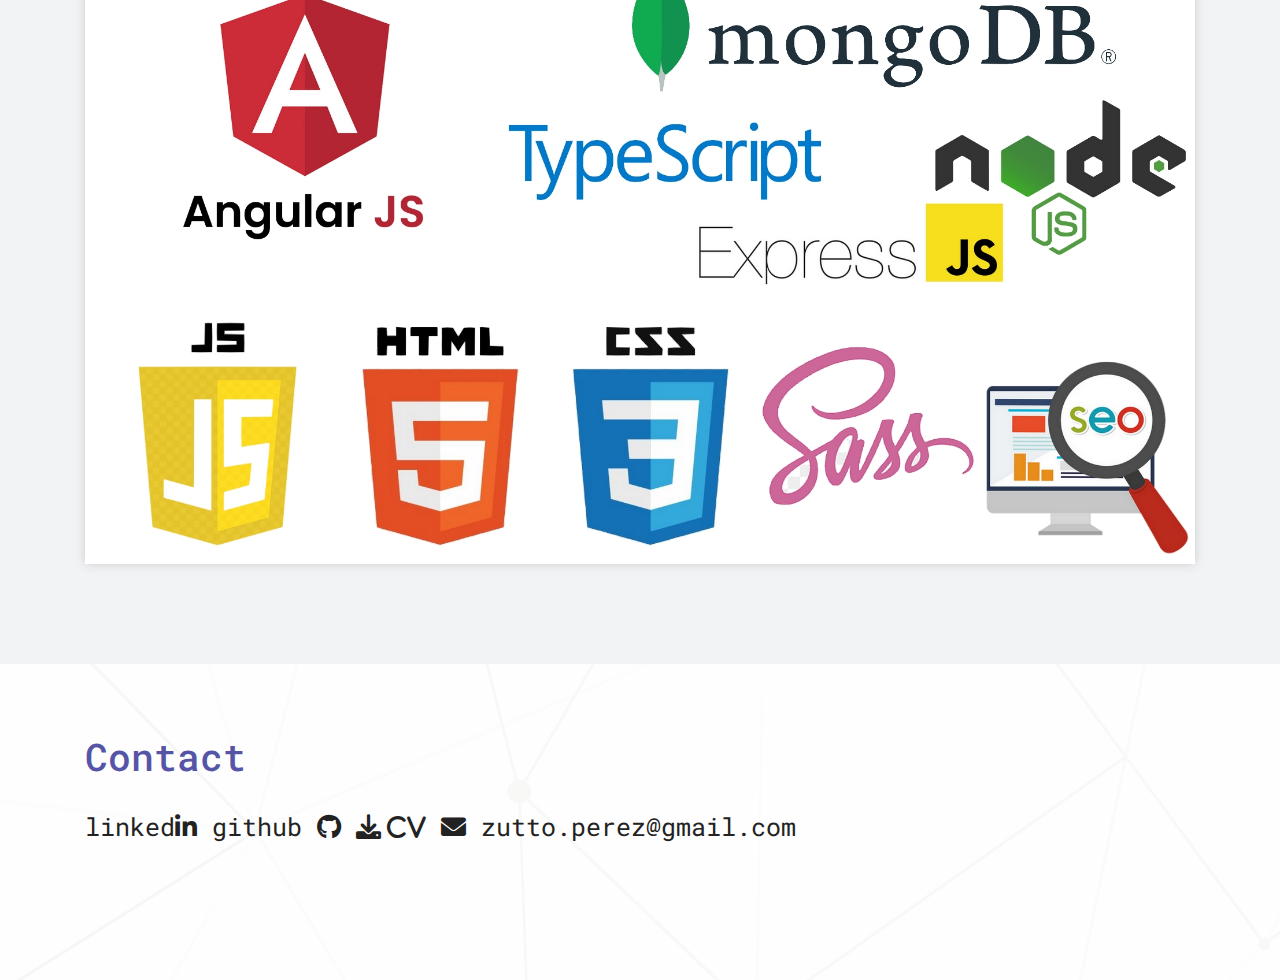
==== commit c4f41767: "add commit" ====
--- a/indexENG.html
+++ b/indexENG.html
@@ -108,21 +108,17 @@
                         <h2>About me.</h2>
                         <p> I'm always ready for new challenges. </p>
 						<p>I'm passionate about data and its potential. </p>I enjoy uncovering valuable insights in every dataset. My aim is to use this knowledge to make positive contributions to projects.<p>
-							<!-- Navigation <p>I also hold a diploma in Web Development with RNCP36076 certification at level 5.</p>
-						
-							<ul>
-								<li>languages spoken : </li>
-								<li>French  _ Mother tongue</li>
-								<li>English   _ Level B2</li>
-								<li>Portuguese _ level A2</li>
-								<p>
-								<li>
-									<i class="fas fa-map-marker-alt"></i> Ericeira, Lisbon, Portugal</li></p>-->
 									<p></p>
-							</ul>
 								</p>
-
+								<div class="link_contact">
+									<a href="https://www.linkedin.com/in/julien-perez-06a34a9a/" target="_blank"><i class="fa-brands fa-linkedin"> </i>
+											<a href="https://github.com/zuttokan?tab=repositories" target="_blank"> <i class="fa-brands fa-github"></i></a>
+											<a href="mailto:zutto.perez@gmail.com" target="_blank">zutto.perez@gmail.com</a>
+											<p></p>
+										</div>
                         <a href="#" class="sim-btn btn-hover-new" data-text="Download CV"><span>Download CV</span></a>
+
+
                     </div><!-- end messagebox -->
                 </div><!-- end col -->
 
--- a/style.css
+++ b/style.css
@@ -1519,7 +1519,7 @@
 	left: 0px;
 }
 .link_contact{
-    font-size: 35px;
+    font-size: 25px;
 }
 
 /*------------------------------------------------------------------
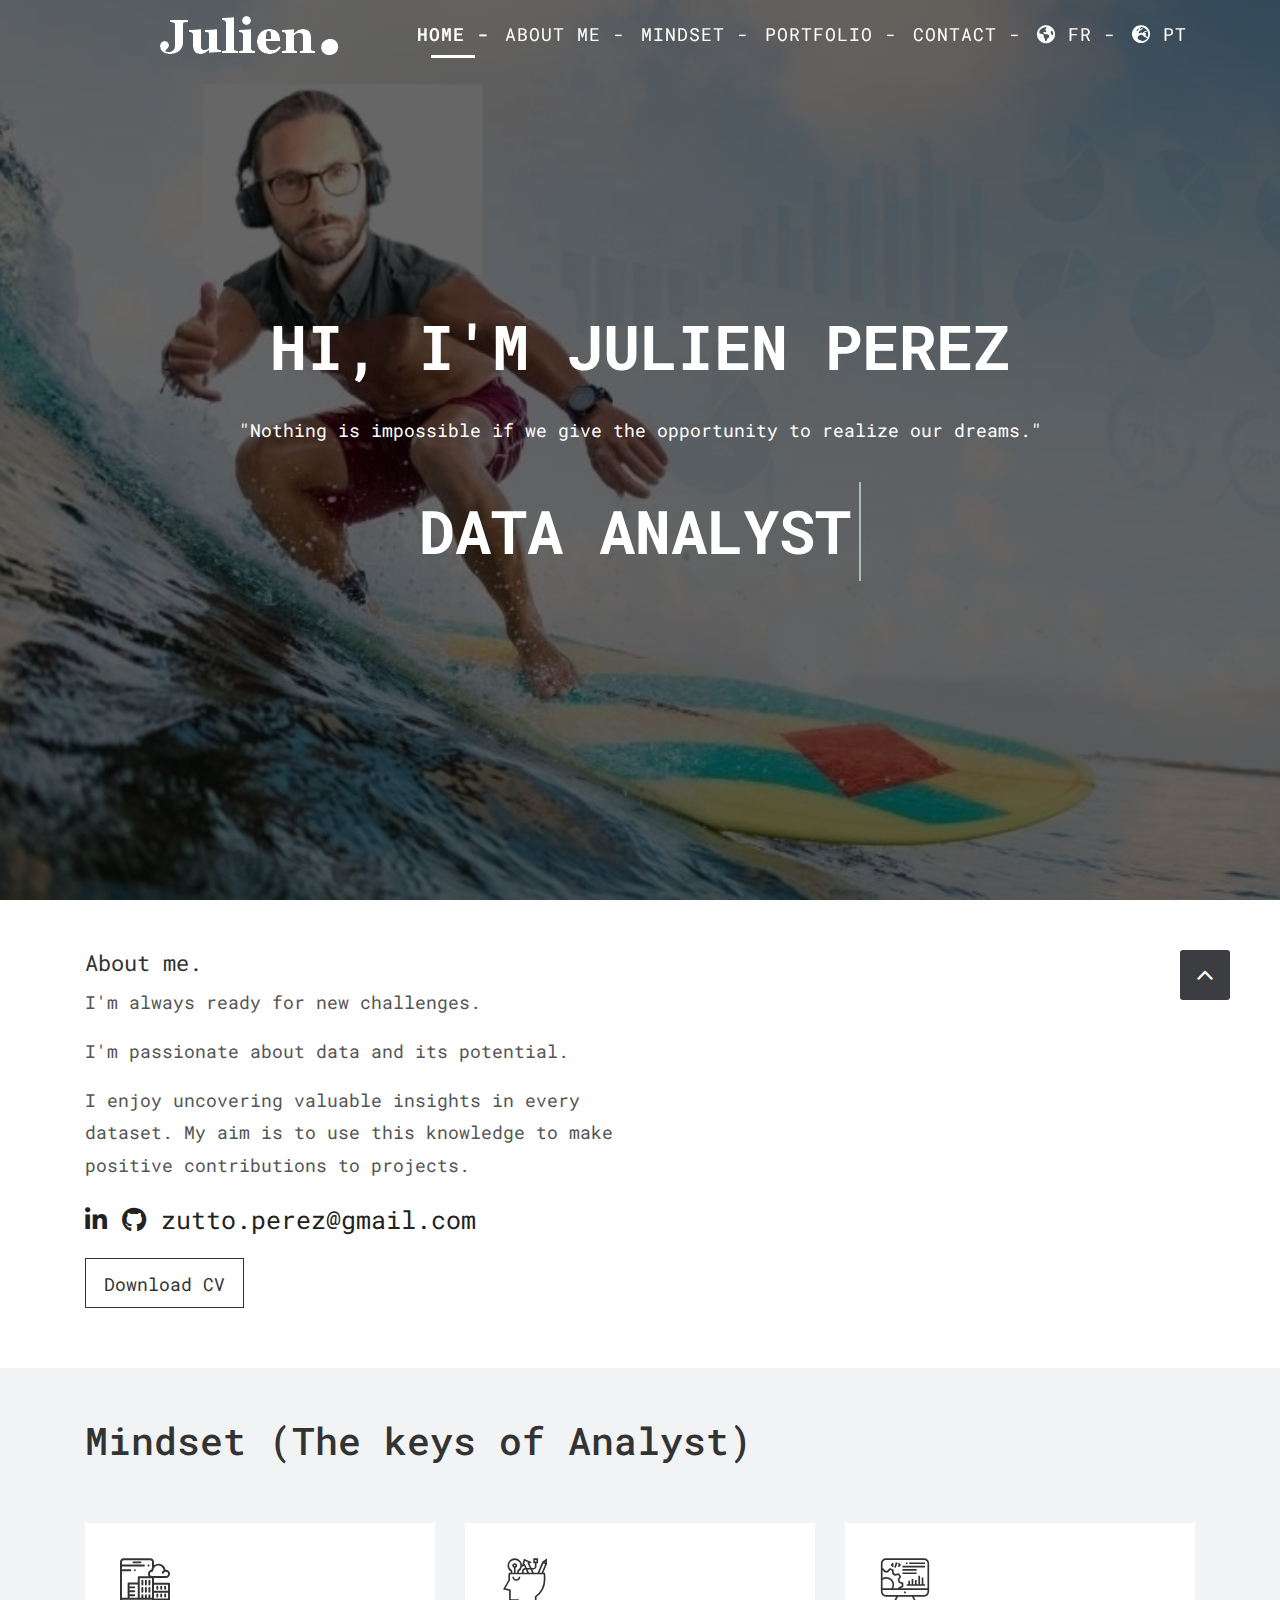
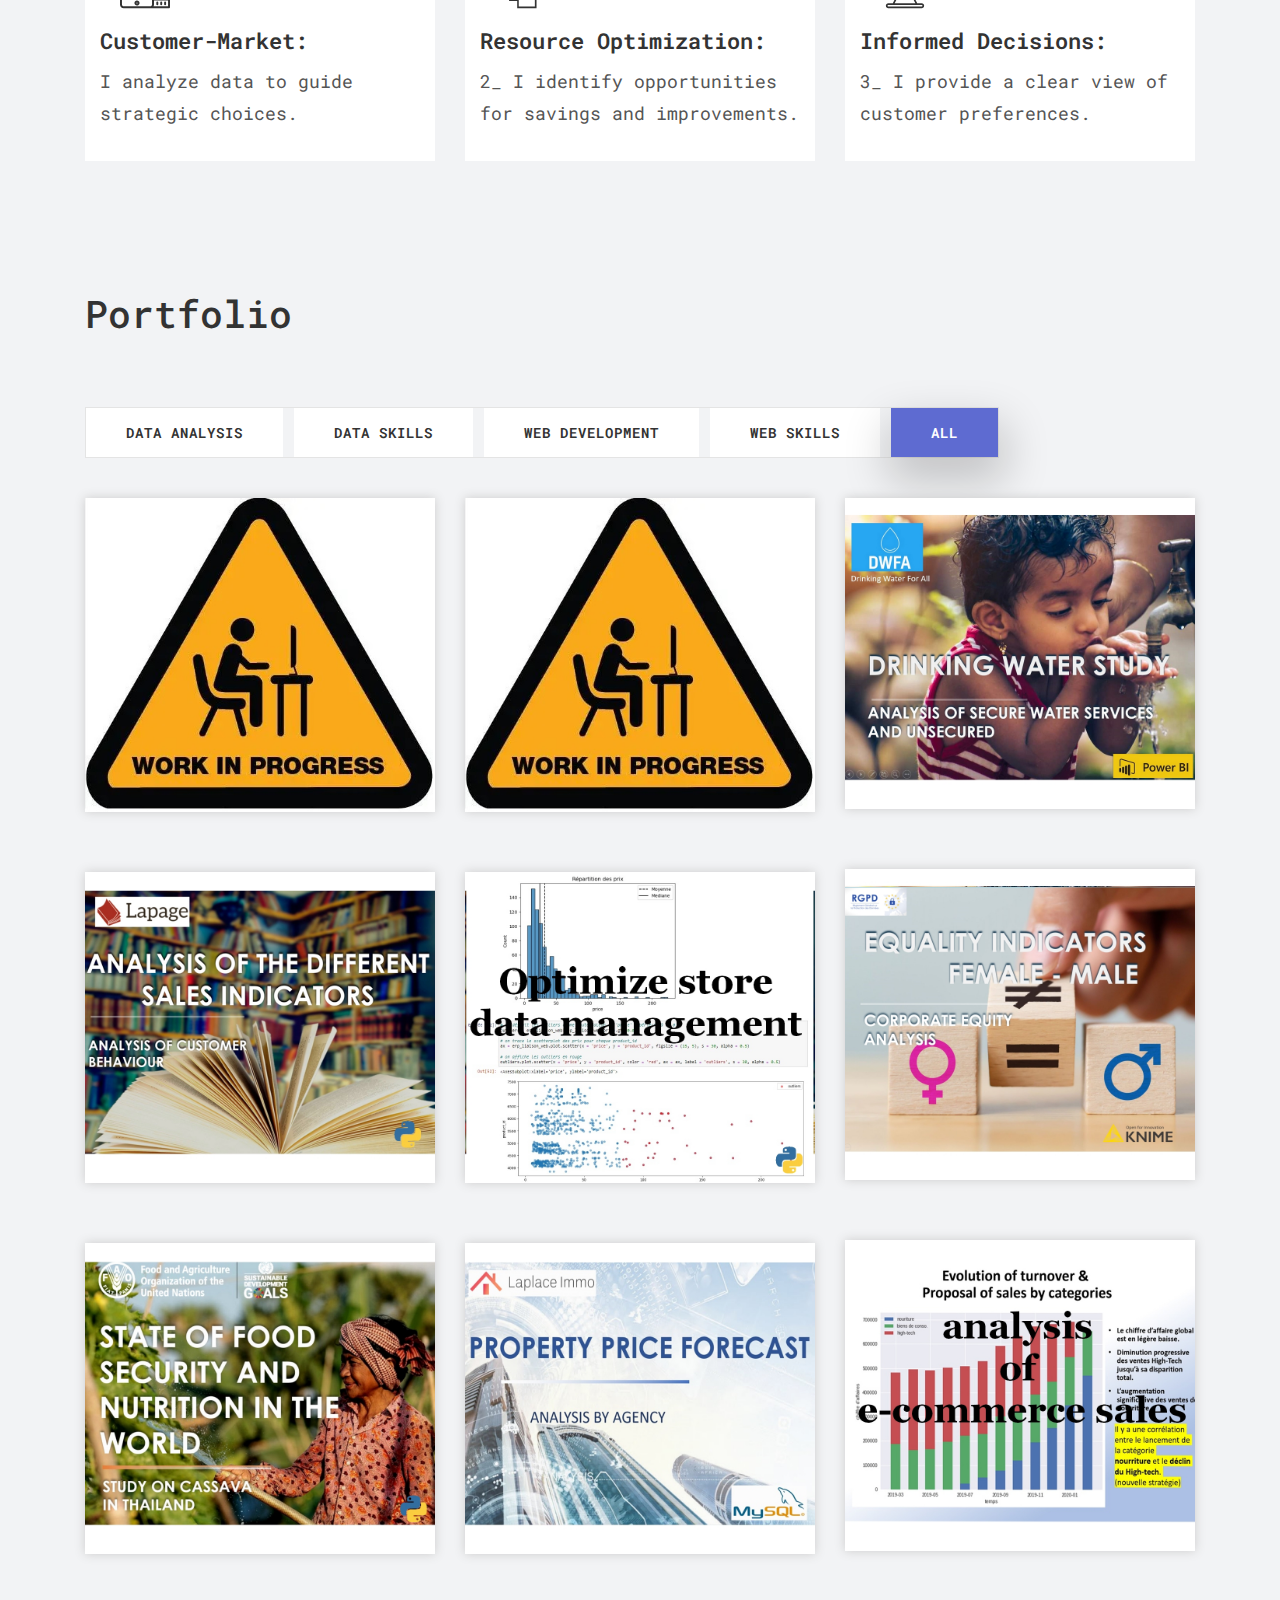
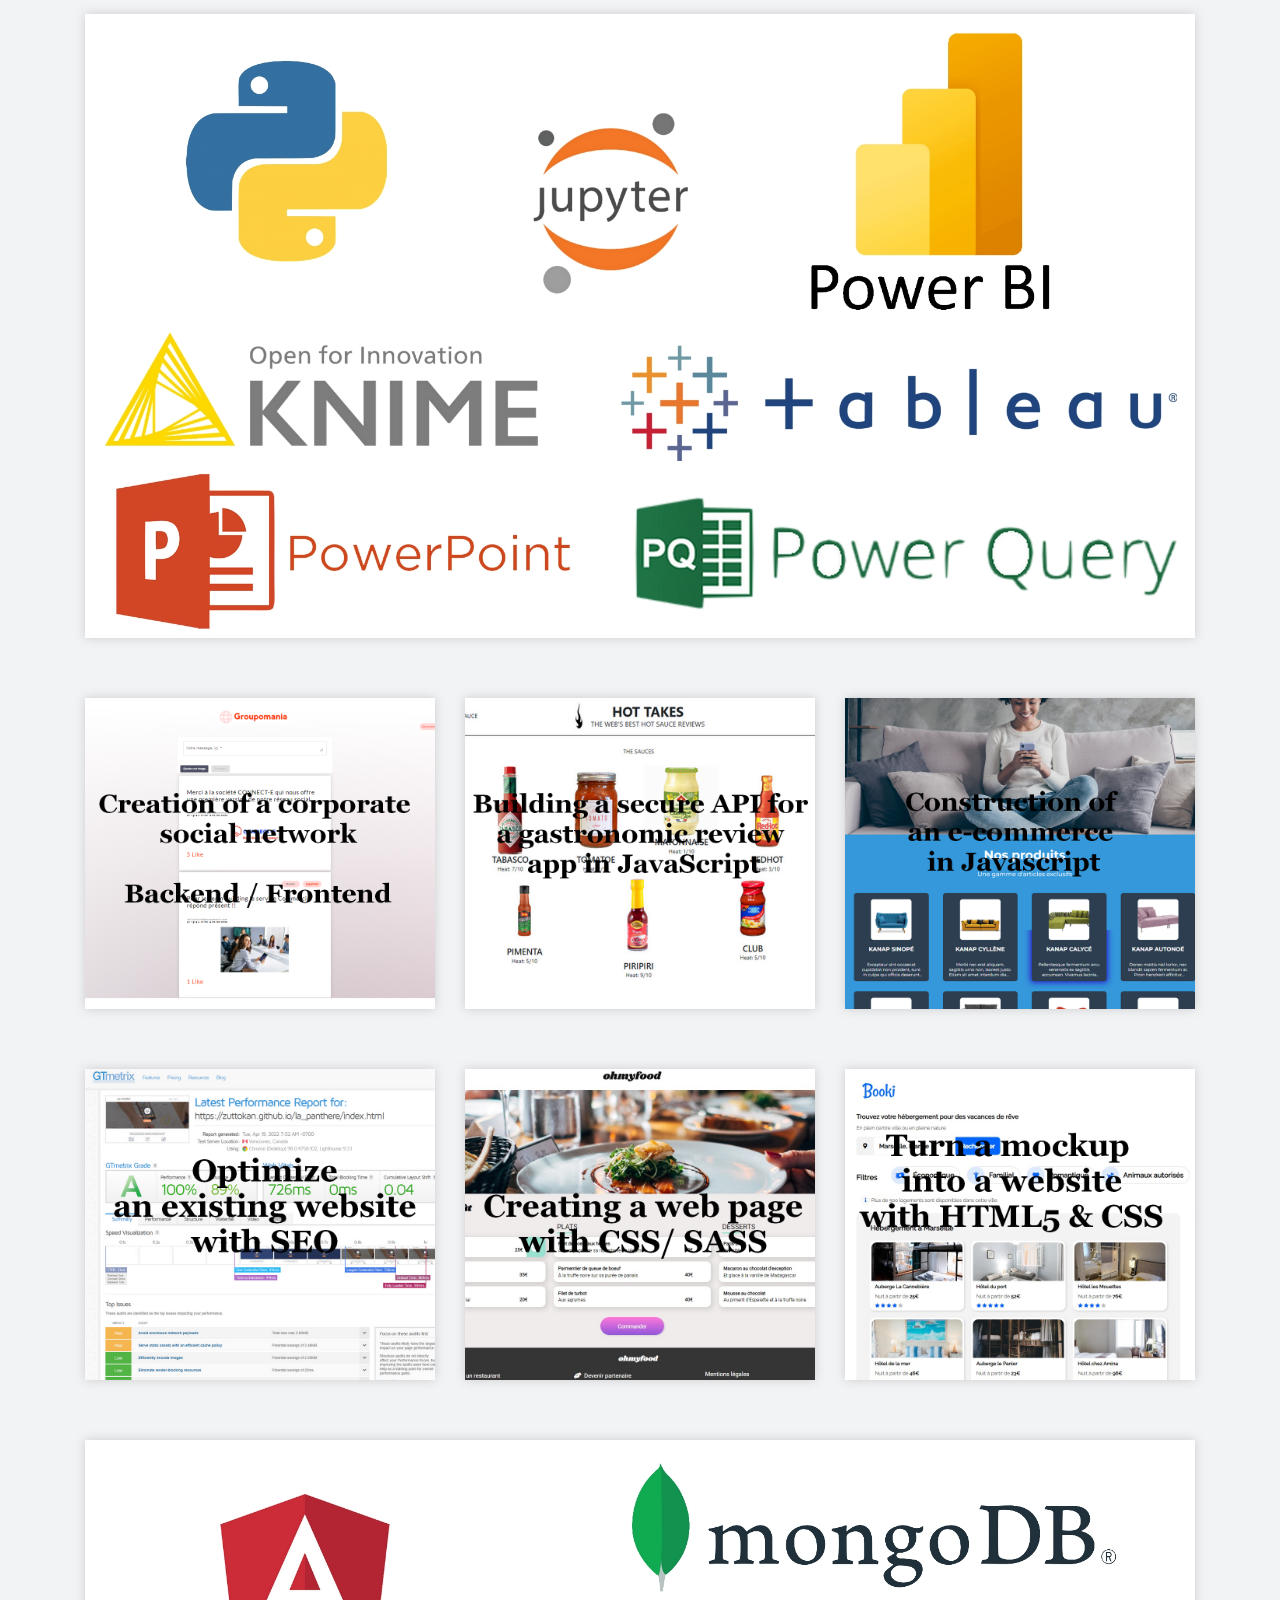
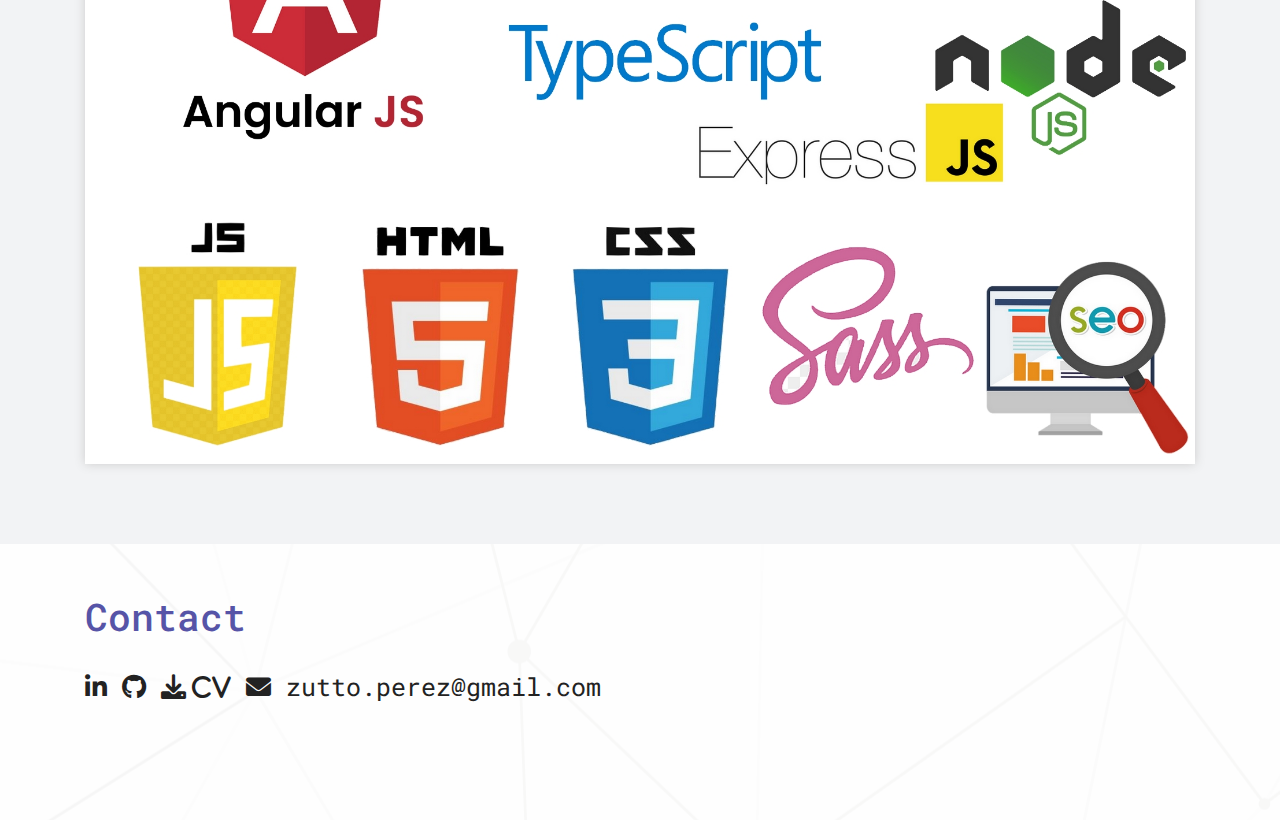
==== commit ac8f323a: "add commit" ====
--- a/indexENG.html
+++ b/indexENG.html
@@ -345,8 +345,8 @@
             <div class="section-title text-left">
                 <h3>Contact</h3>
 				<div class="link_contact">
-                <a href="https://www.linkedin.com/in/julien-perez-06a34a9a/" target="_blank">linked<i class="fa-brands fa-linkedin"> </i>
-						<a href="https://github.com/zuttokan?tab=repositories" target="_blank">github <i class="fa-brands fa-github"></i></a>
+                <a href="https://www.linkedin.com/in/julien-perez-06a34a9a/" target="_blank"><i class="fa-brands fa-linkedin"> </i>
+						<a href="https://github.com/zuttokan?tab=repositories" target="_blank"> <i class="fa-brands fa-github"></i></a>
 						<a href="#">	
 						<i class="fa-solid fa-download"> CV    </i></a>
 						<a href="mailto:zutto.perez@gmail.com" target="_blank"><i class="fa-solid fa-envelope"></i> zutto.perez@gmail.com</a>
--- a/style.css
+++ b/style.css
@@ -24,7 +24,7 @@
 -------------------------------------------------------------------*/
 
 body {
-    color: #999999;
+    color: #555555;
     font-size: 18px;
     font-family: 'Roboto Mono', monospace;
     line-height: 1.80857;
@@ -310,7 +310,7 @@
 .navbar-dark .navbar-nav .nav-link{
 	color: #ffffff;
 	letter-spacing: 1px;
-	font-size: 14px;
+	font-size: 18px;
 	position: relative;
 }
 .navbar-dark .navbar-nav .nav-link:hover{
@@ -352,6 +352,7 @@
 	display: table;
     width: 100%;
 	text-align: center;
+    background-image: url('uploads/hero-bgc.jpg');
 }
 .main-banner::after {
     content: " ";
@@ -466,7 +467,7 @@
     display: block;
     position: relative;
     overflow: hidden;
-    padding: 70px 0;
+    padding: 50px 0;
 }
 
 .noover {
@@ -1906,48 +1907,16 @@
 
 
 
-/* Styles pour les téléphones mobiles */
-@media (max-width: 767px) {
-
+@media (max-width: 900px) {
+    body {
+        font-size: 14px; /* Choisir une taille appropriée */
+
+    }
     .main-banner {
-        background-position:center ;/* Centrer l'image de fond */
+        display: table;
+        width: 100%;
+        text-align: center;
+        background-image: url('uploads/dev1.png');
     }
-
-    .heading {
-        text-align: center; /* Centrer le texte */
-    }
-
-    .heading h1 {
-        font-size: 24px; /* Ajuster la taille de la police */
-    }
-
-    .heading p {
-        font-size: 14px; /* Ajuster la taille de la police */
-    }
-
-    .heading span {
-        display: block; /* Mettre chaque span sur une nouvelle ligne */
-    }
-    .section-title {
-        text-align: center; /* Centrer le titre */
-    }
-
-    .gallery-menu {
-        text-align: center; /* Centrer les boutons de filtre */
-    }
-
-    .gallery-menu .button-group {
-        display: inline-block;
-        margin-bottom: 10px;
-    }
-
-    .gallery-grid {
-        flex: 0 0 100%;
-        max-width: 100%;
-    }
-
-    .link_contact a {
-        display: block; /* Mettre les liens sur des lignes distinctes */
-        margin-bottom: 1px; /* Ajouter un espace entre les liens */
-    }
-}+}
+
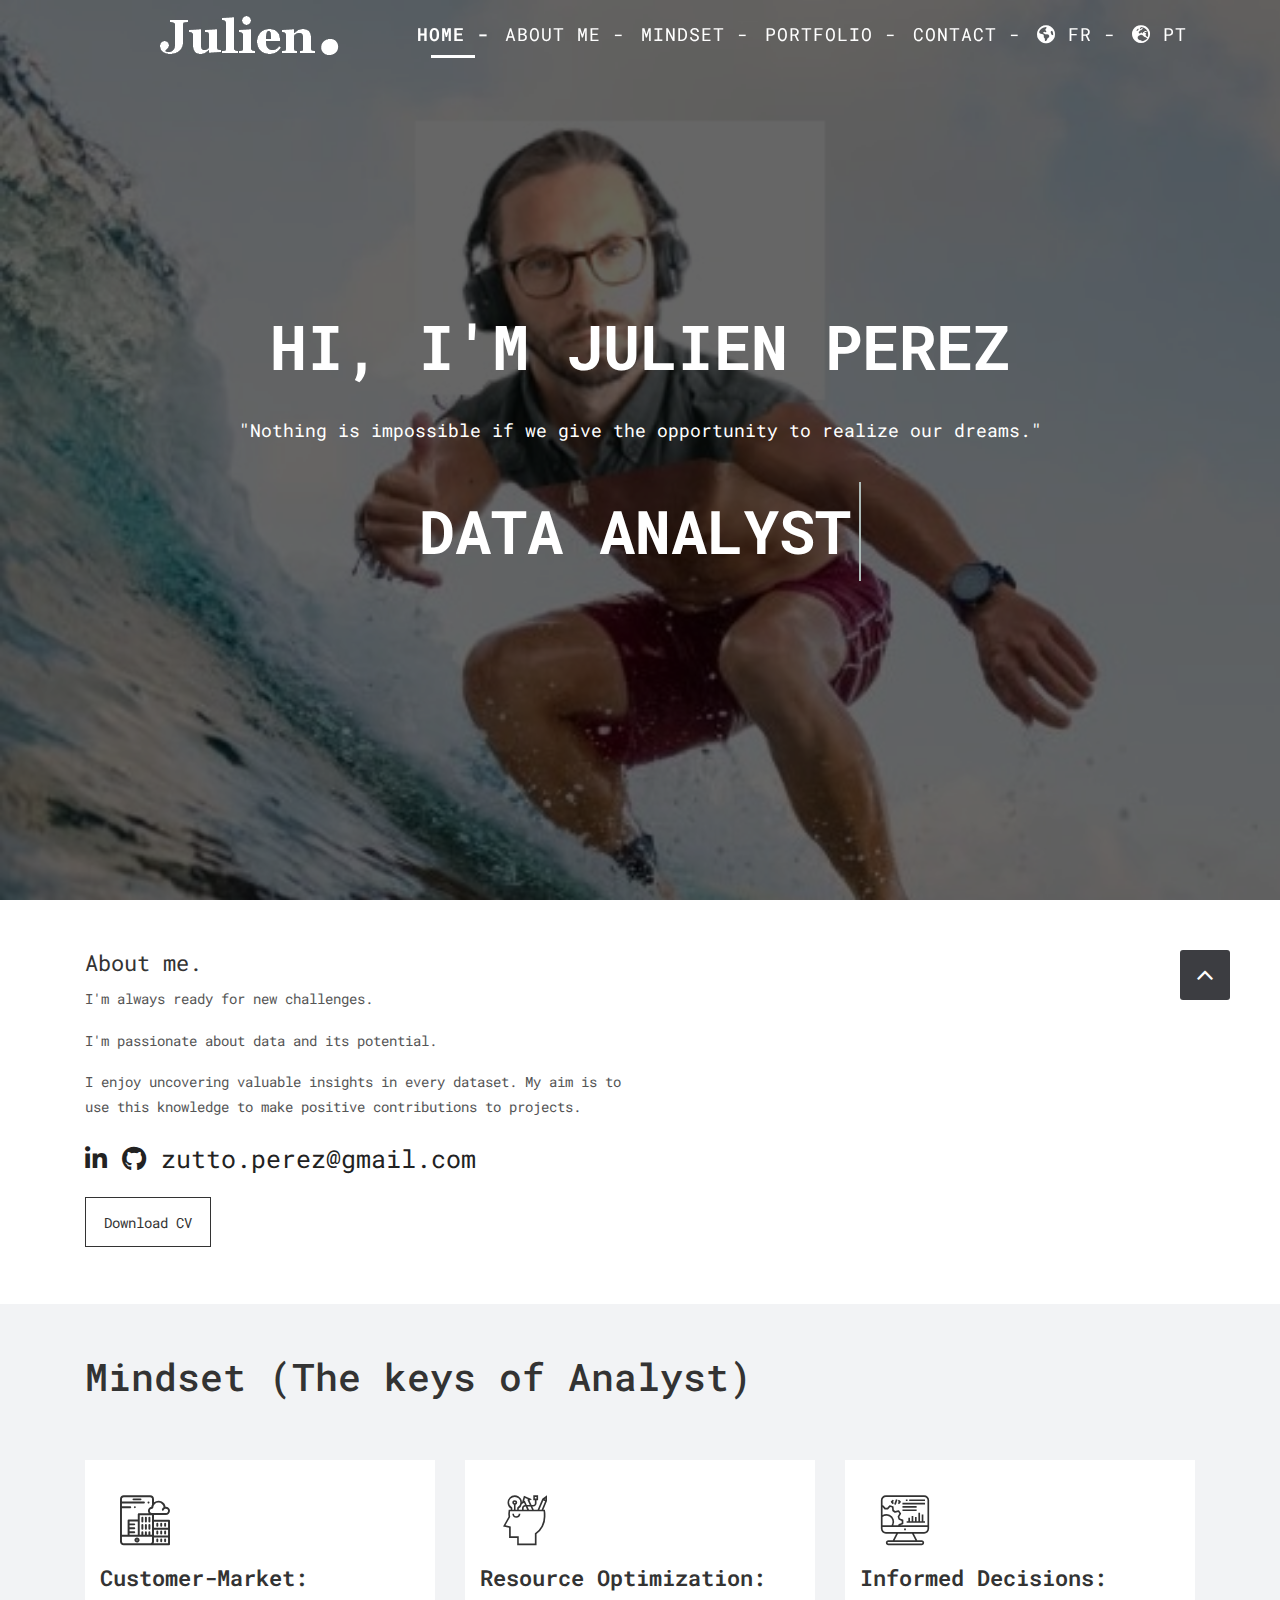
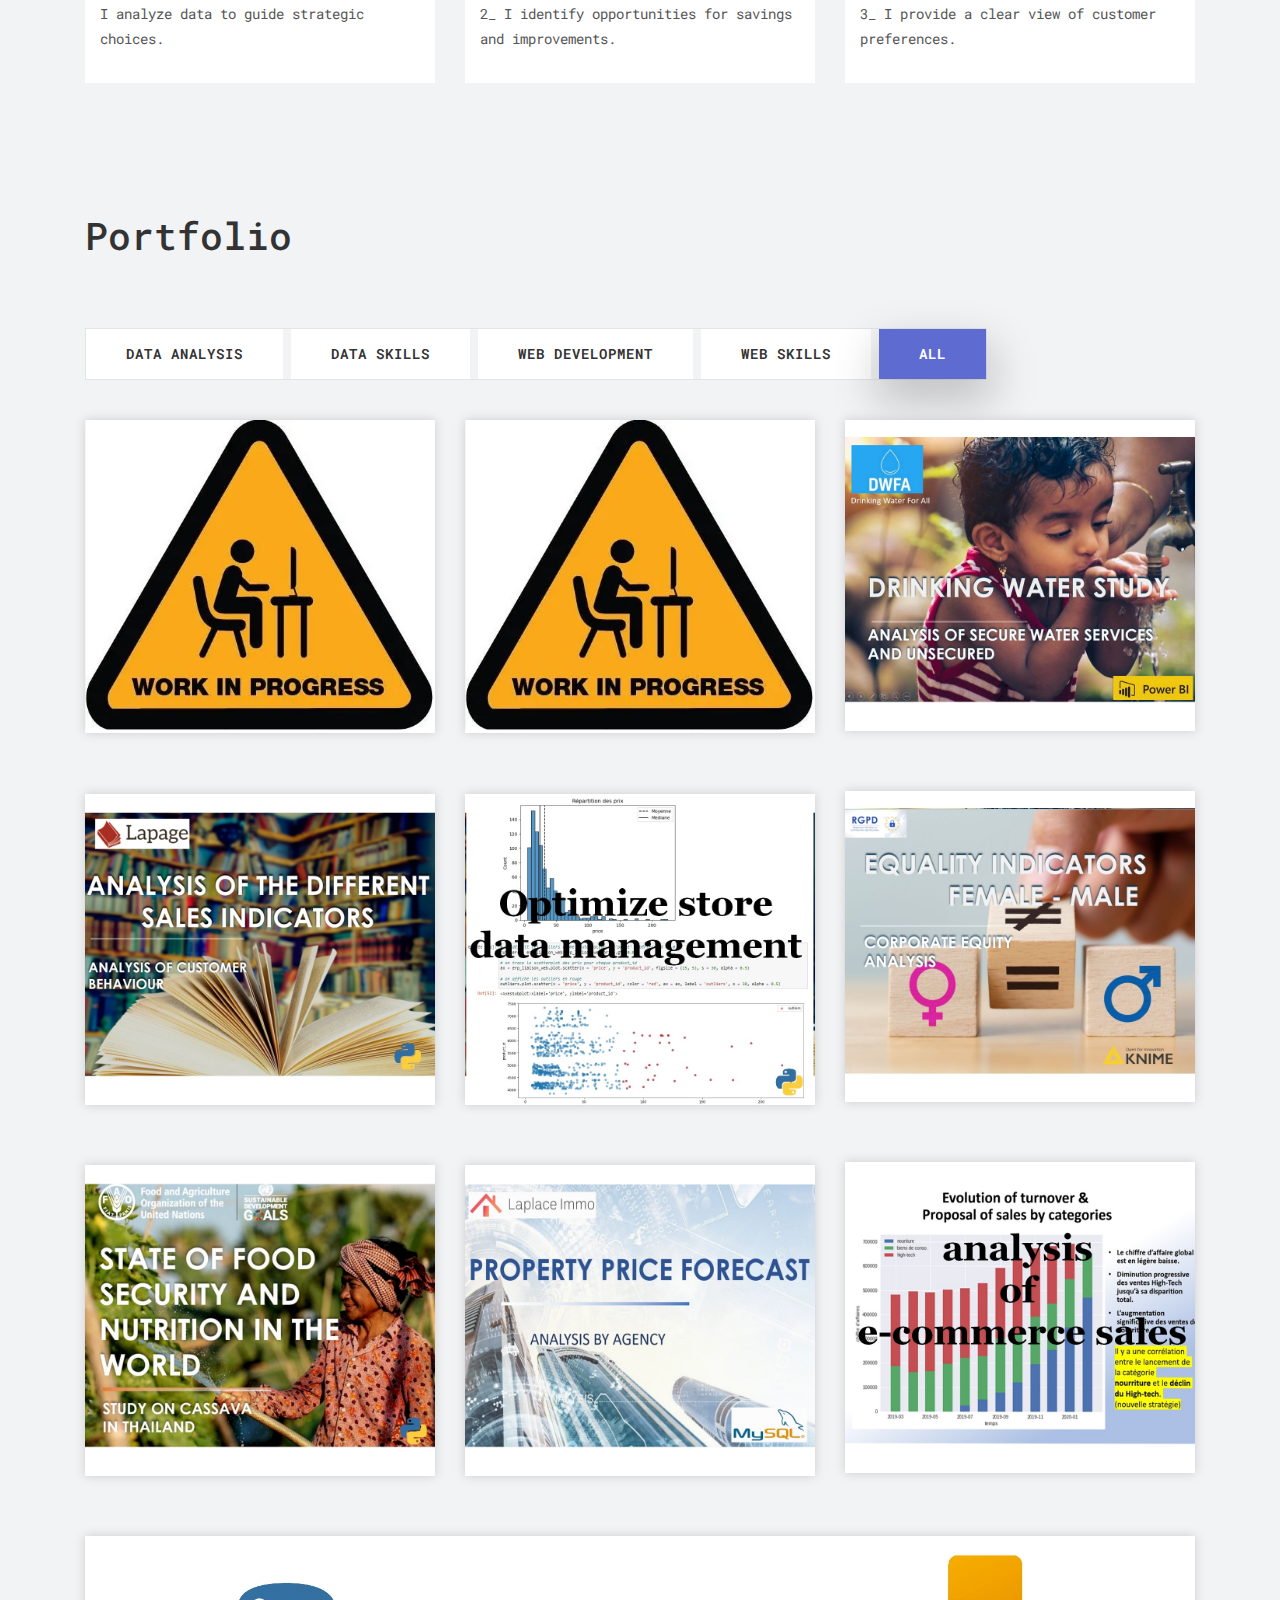
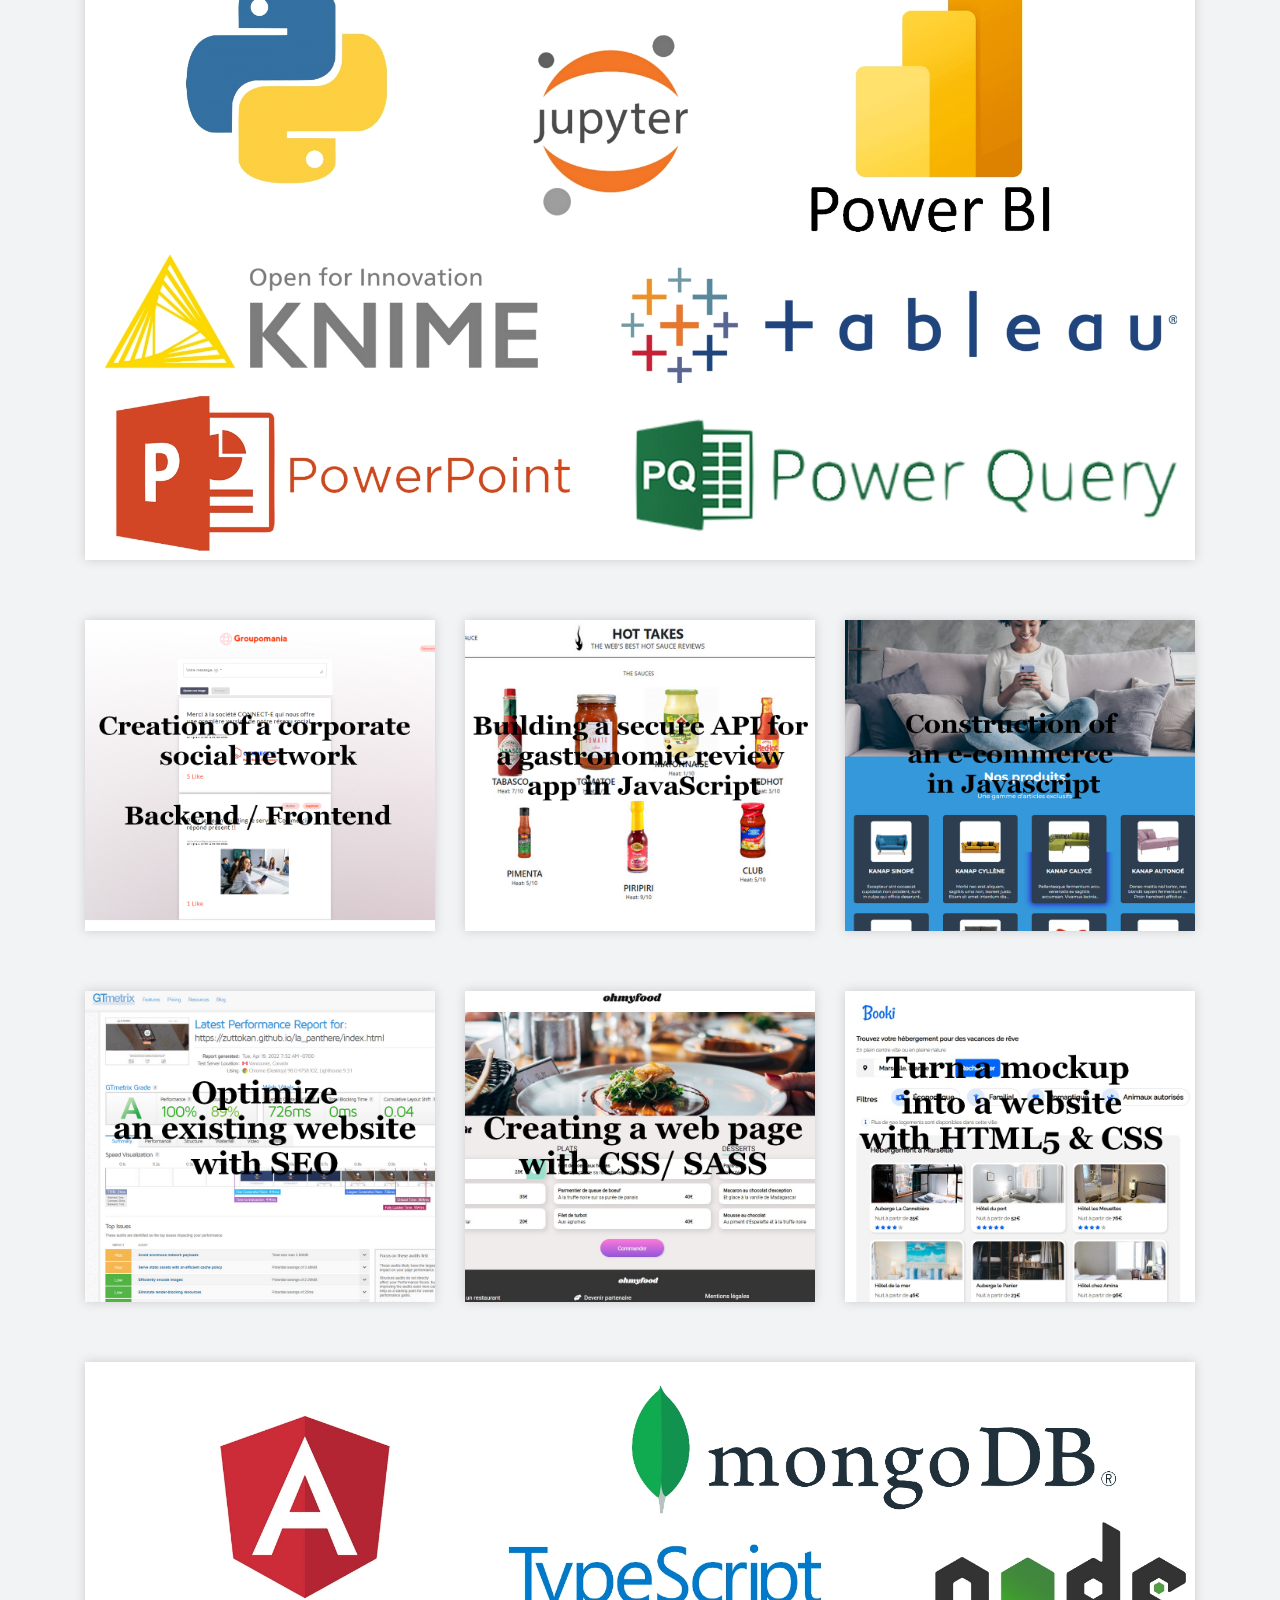
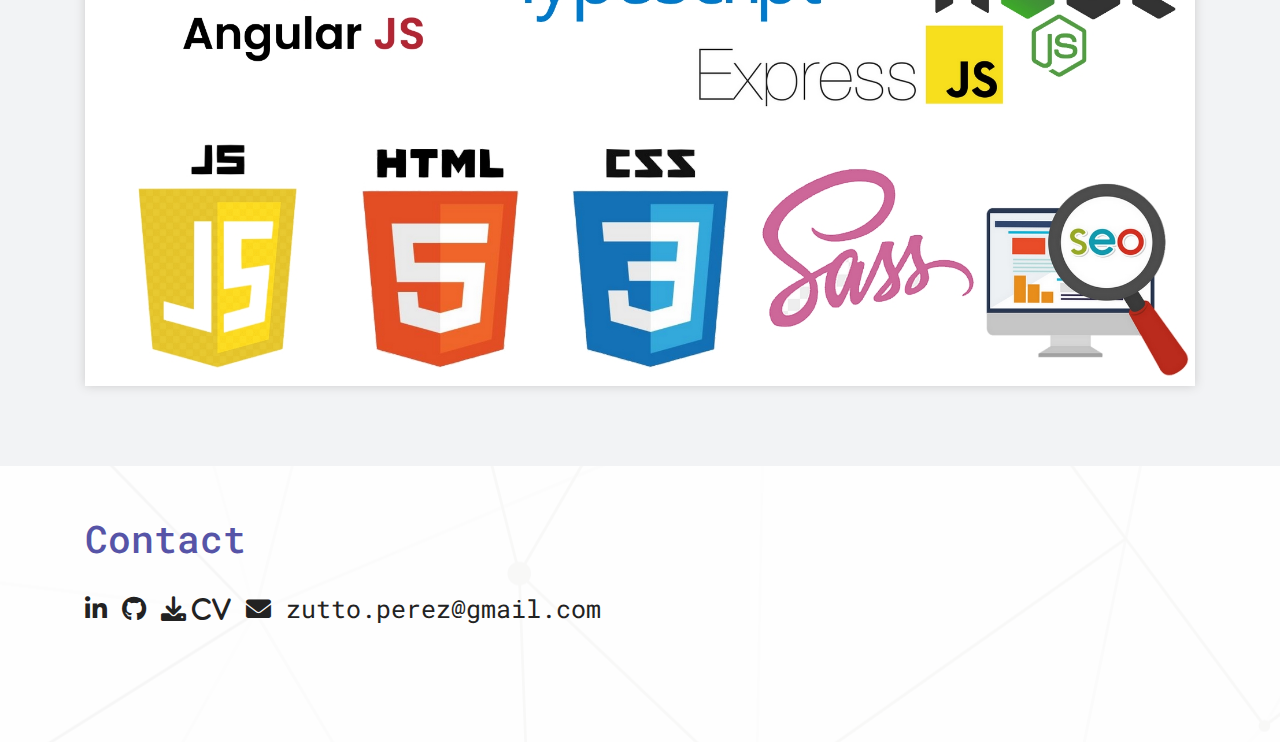
==== commit ba3a76cb: "add commit" ====
--- a/indexENG.html
+++ b/indexENG.html
@@ -88,7 +88,7 @@
       </div>
     </nav>
 	
-	<section id="home" class="main-banner parallaxie" style="background: url('uploads/hero-bgc.jpg')">
+	<section id="home" class="main-banner parallaxie" >
 		<div class="heading">
 			<h1>hi, i'm Julien Perez</h1>
 			<p>"Nothing is impossible if we give the opportunity to realize our dreams."</p>
--- a/style.css
+++ b/style.css
@@ -1907,7 +1907,7 @@
 
 
 
-@media (max-width: 900px) {
+@media screen and (min-width: 768px) {
     body {
         font-size: 14px; /* Choisir une taille appropriée */
 
@@ -1916,7 +1916,7 @@
         display: table;
         width: 100%;
         text-align: center;
-        background-image: url('uploads/dev1.png');
+        background-image: url('uploads/meOnSurf.jpg');
     }
 }
 
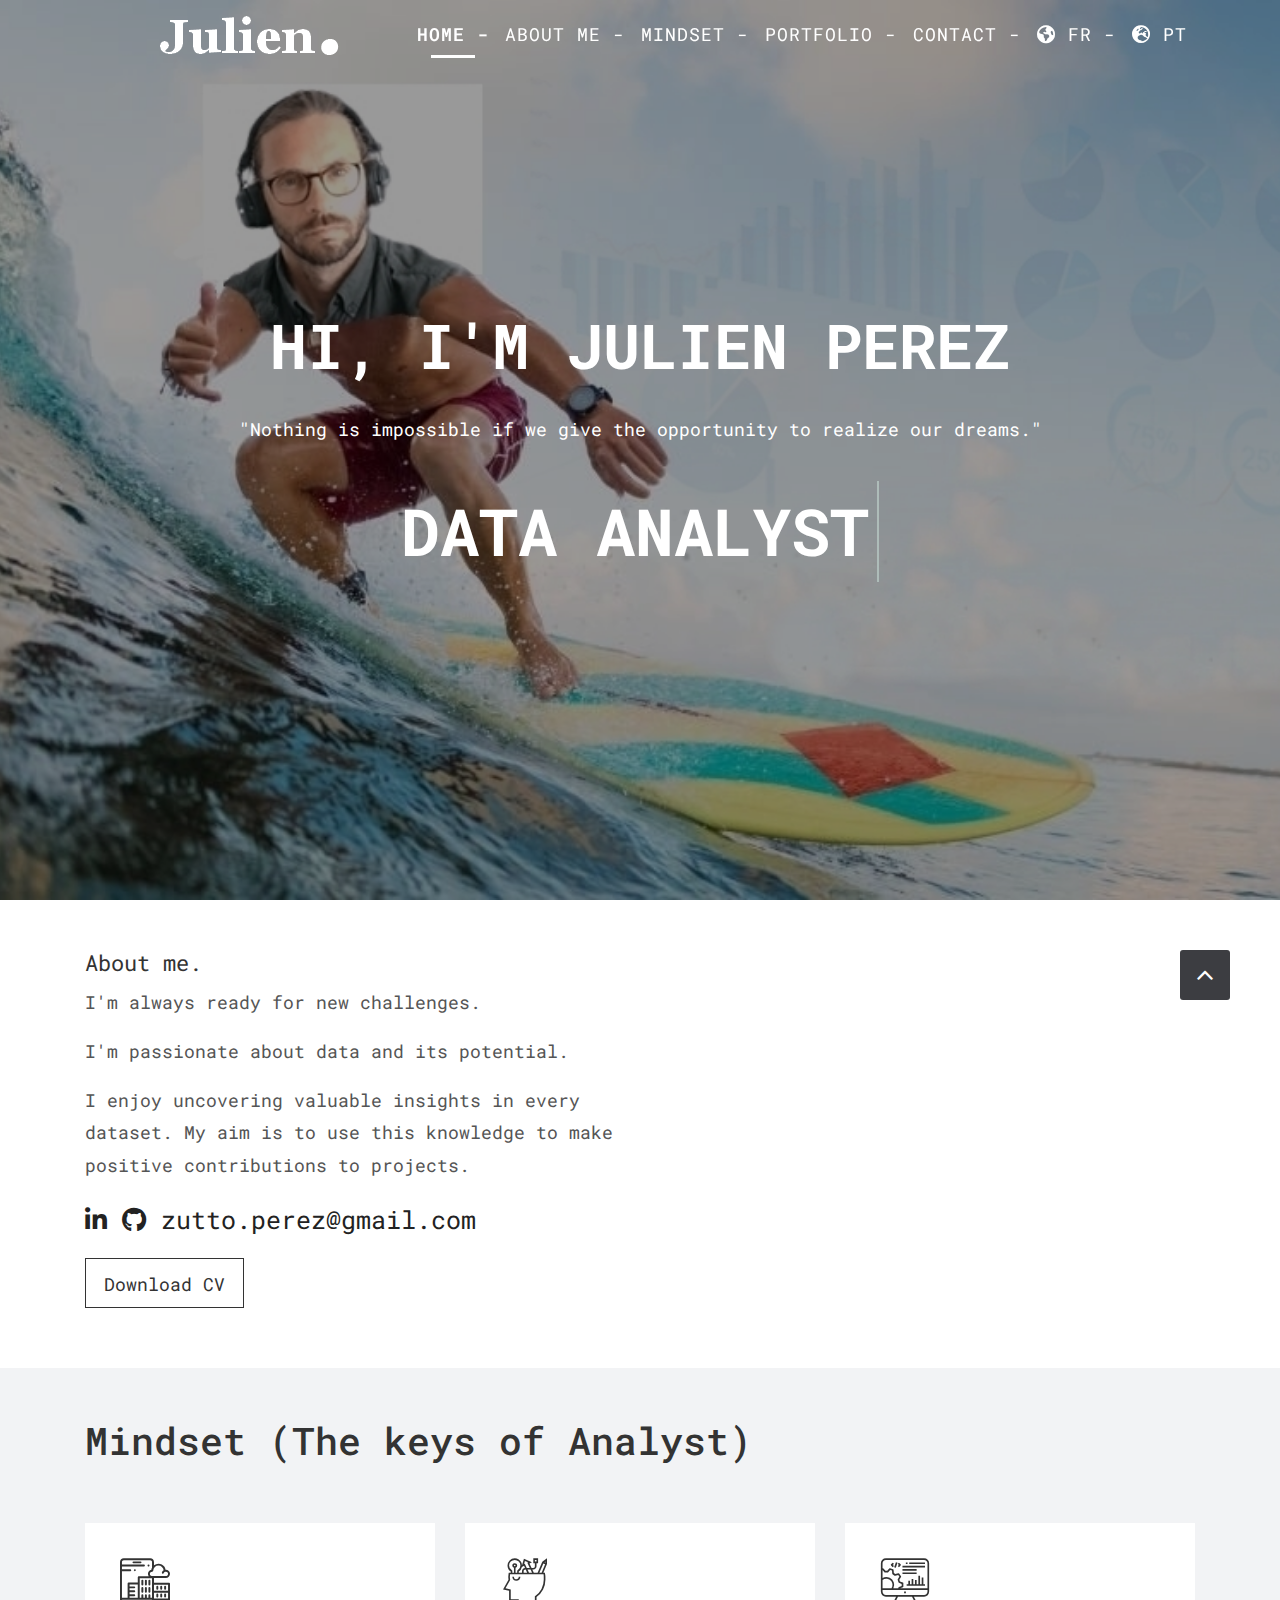
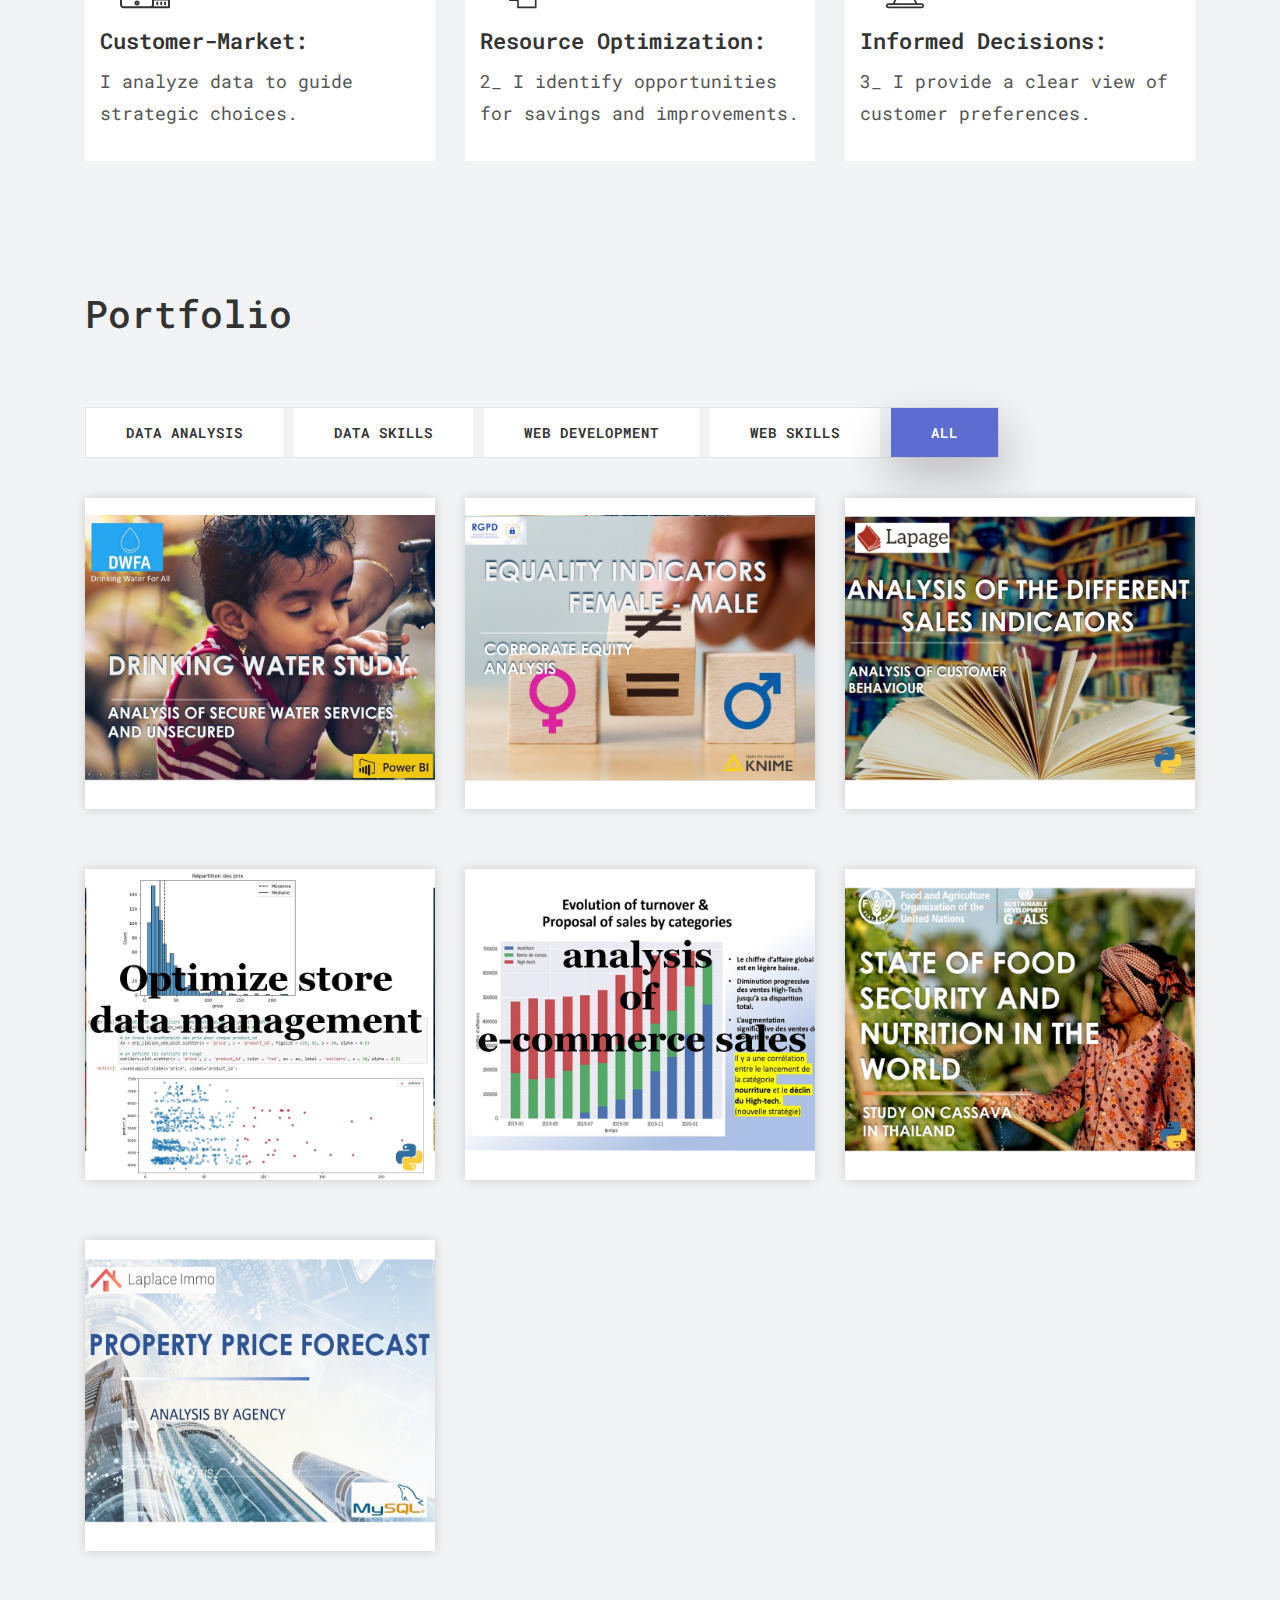
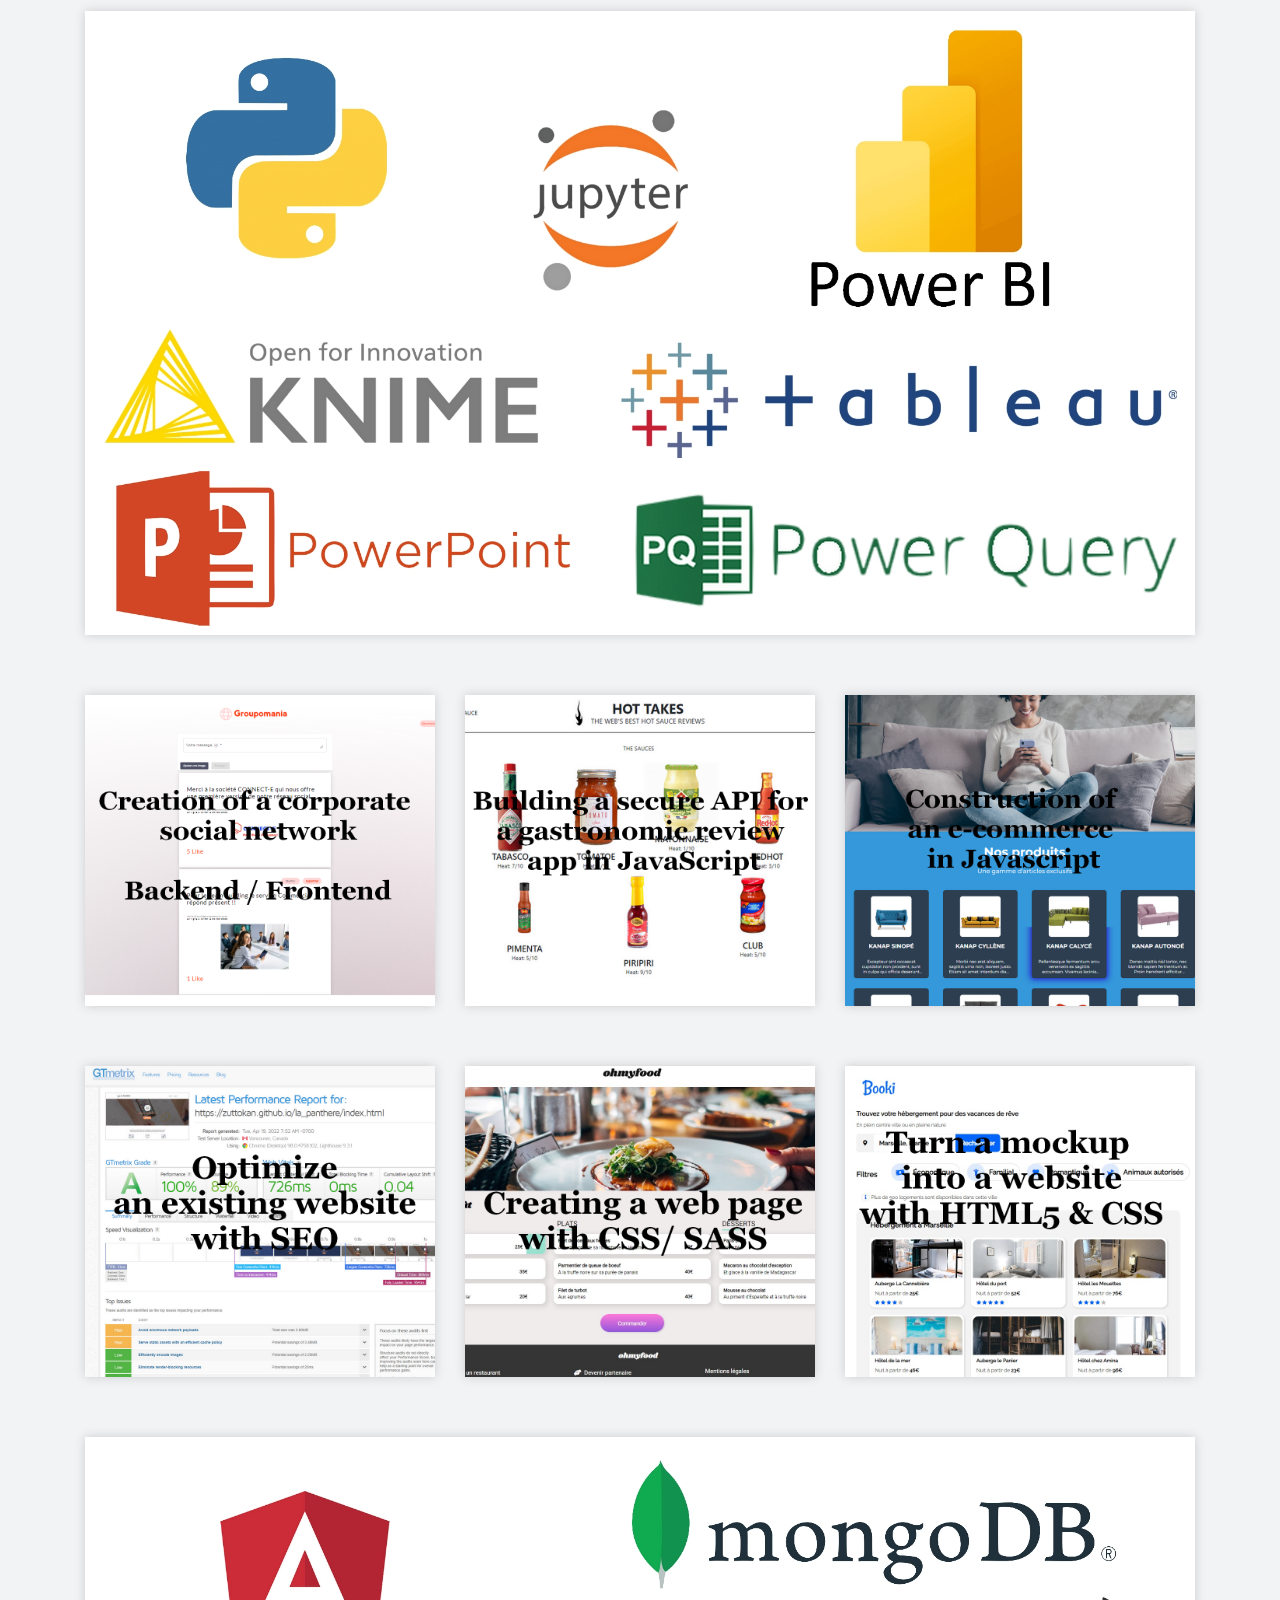
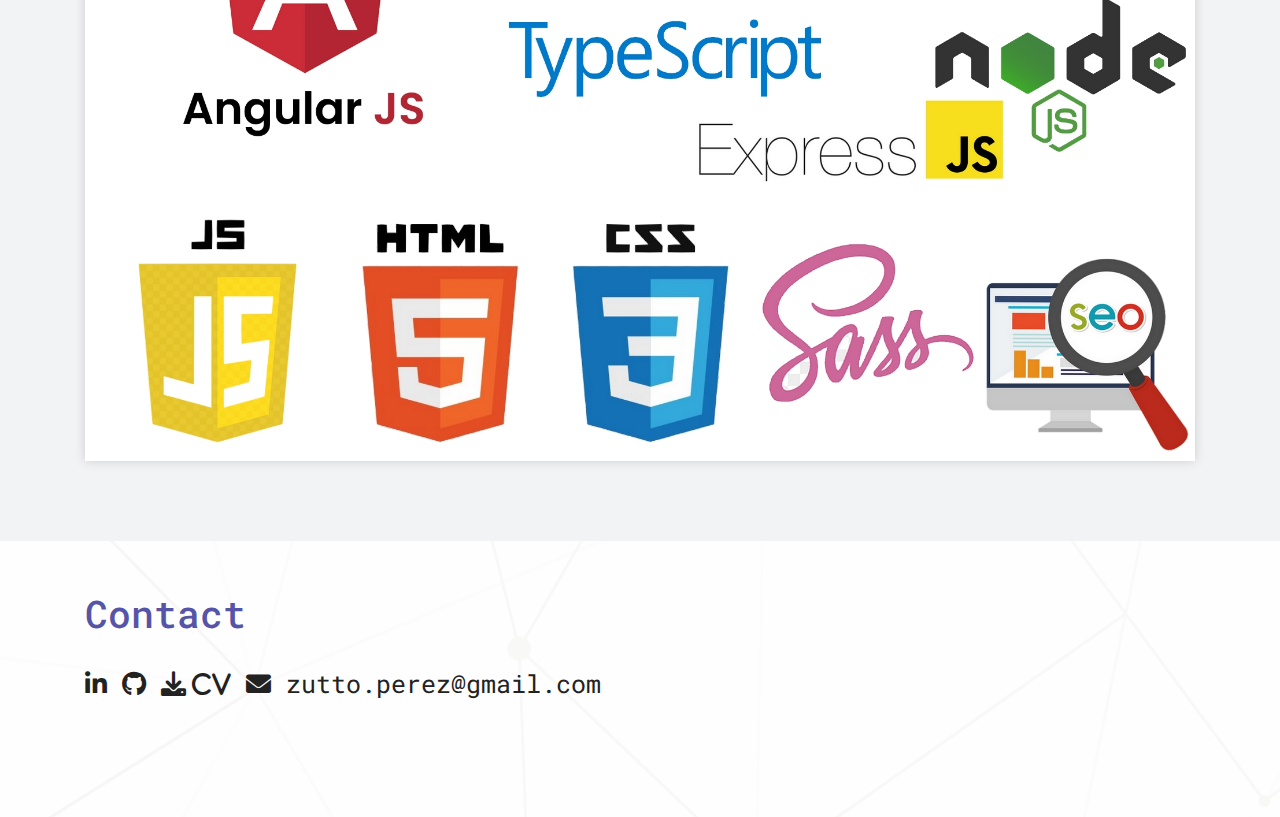
==== commit cec5d874: "add commit" ====
--- a/indexENG.html
+++ b/indexENG.html
@@ -190,7 +190,7 @@
 			</div>
 			
 			<div class="gallery-list row">
-				<div class="col-md-4 col-sm-6 gallery-grid gal_a">
+				<!-- <div class="col-md-4 col-sm-6 gallery-grid gal_a">
 					<div class="gallery-single fix">
 						<img src="uploads/work_in_progress.jpg" class="img-fluid" alt="Image">
 						<div class="img-overlay">
@@ -205,7 +205,7 @@
 							<a href="uploads/work_in_progress.jpg" target="_blank"></a>
 						</div>
 					</div>
-				</div>
+				</div> -->
 				<div class="col-md-4 col-sm-6 gallery-grid gal_a">
 					<div class="gallery-single fix">
 						<a href="https://github.com/zuttokan/POWER_BI_DWFA" target="_blank">
--- a/style.css
+++ b/style.css
@@ -34,7 +34,7 @@
 	height: 100%;
 }
 
-body.demos .section {
+/* body.demos .section {
     background: url(images/bg.png) repeat top center #f2f3f5;
 }
 
@@ -59,7 +59,7 @@
 
 body.demos .container-fluid {
     max-width: 1080px
-}
+} */
 
 a {
     color: #1f1f1f;
@@ -363,7 +363,7 @@
     right: 0;
     background-color: #000;
     z-index: 0;
-    opacity: .6;
+    opacity: .4;
 }
 .heading{
 	color: #fff;
@@ -418,7 +418,7 @@
   display: inline-block;
   padding: .2em 0;
   color: #ffffff;
-  font-size: 60px;
+  font-size: 65px;
 }
 .cd-headline.clip span b{
 	text-transform: uppercase;
@@ -1907,16 +1907,19 @@
 
 
 
-@media screen and (min-width: 768px) {
+@media screen and (max-width: 840px) {
     body {
         font-size: 14px; /* Choisir une taille appropriée */
 
     }
     .main-banner {
-        display: table;
-        width: 100%;
-        text-align: center;
-        background-image: url('uploads/meOnSurf.jpg');
+        /* background-image: url('uploads/p8.jpg'); */
+        /* margin-top: -200px; */
     }
-}
-
+ .heading {
+    /* margin-top: -200px; */
+
+ }
+
+}
+
